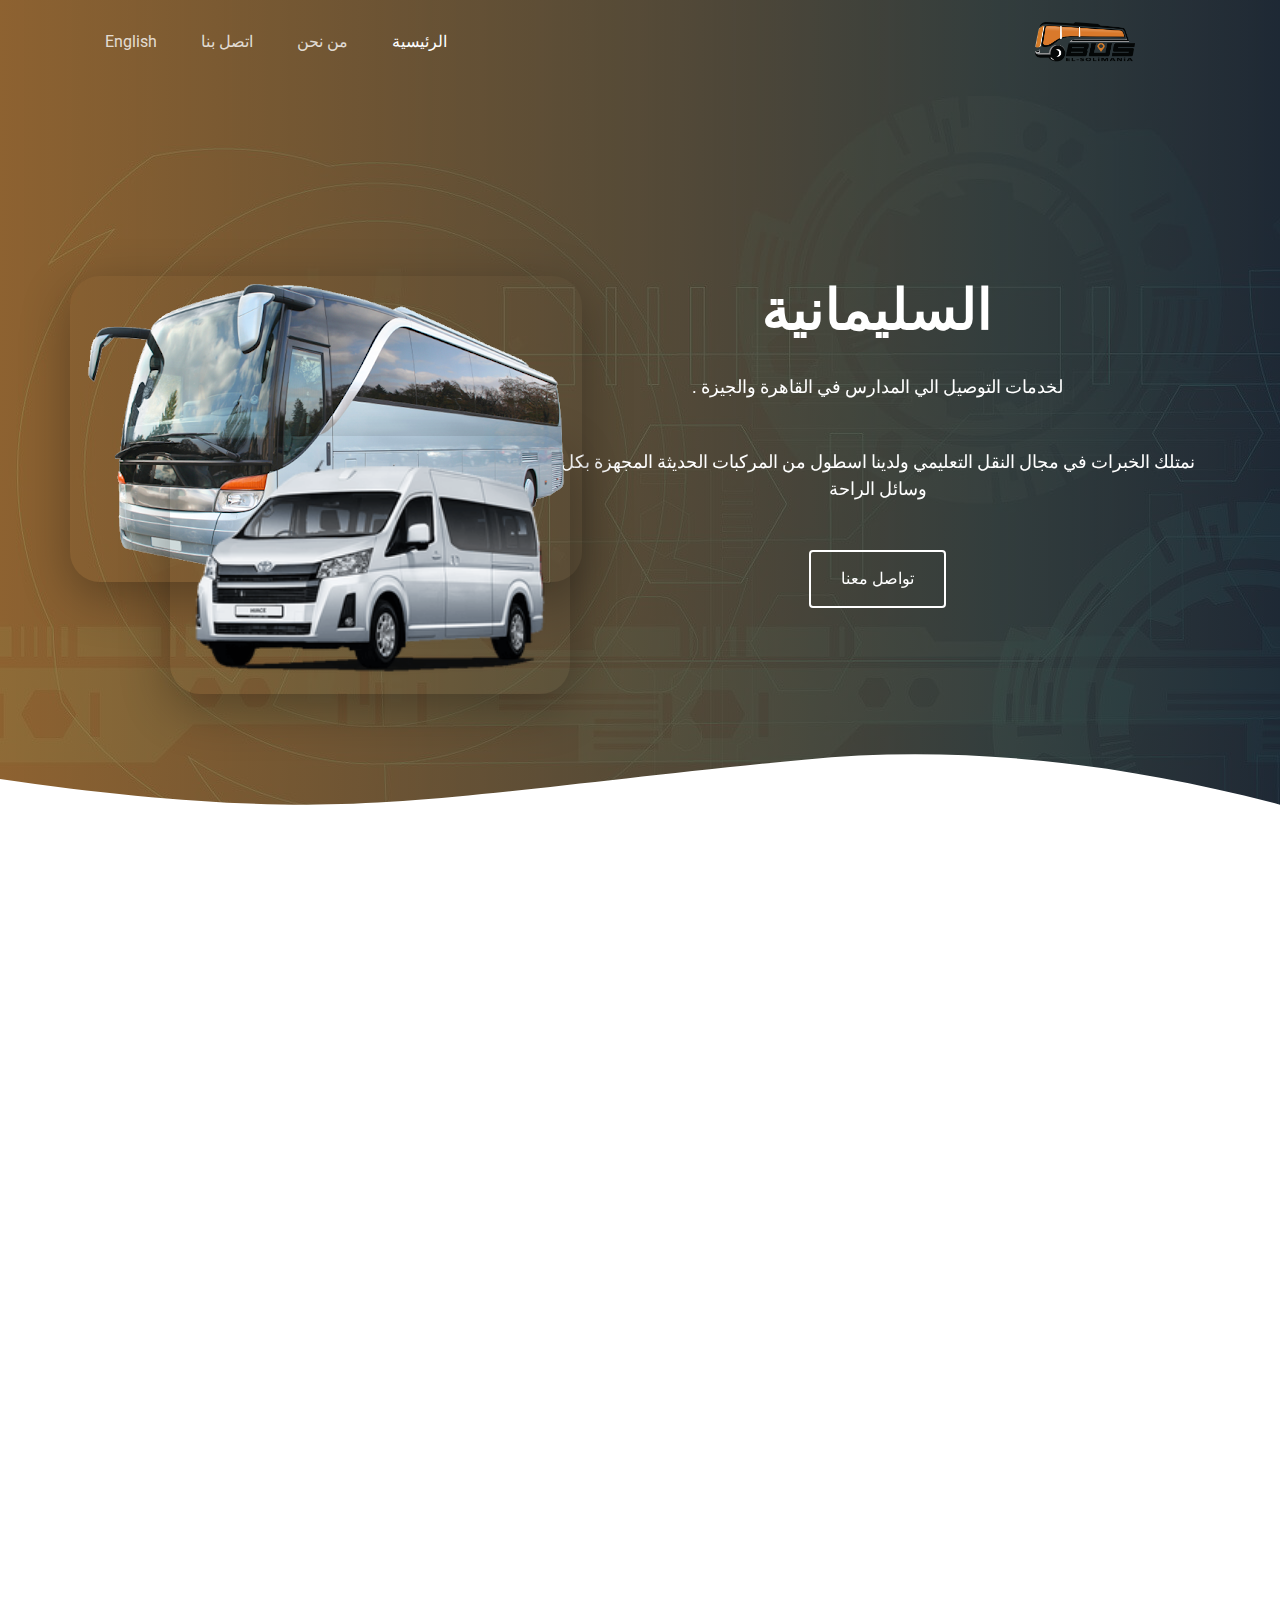
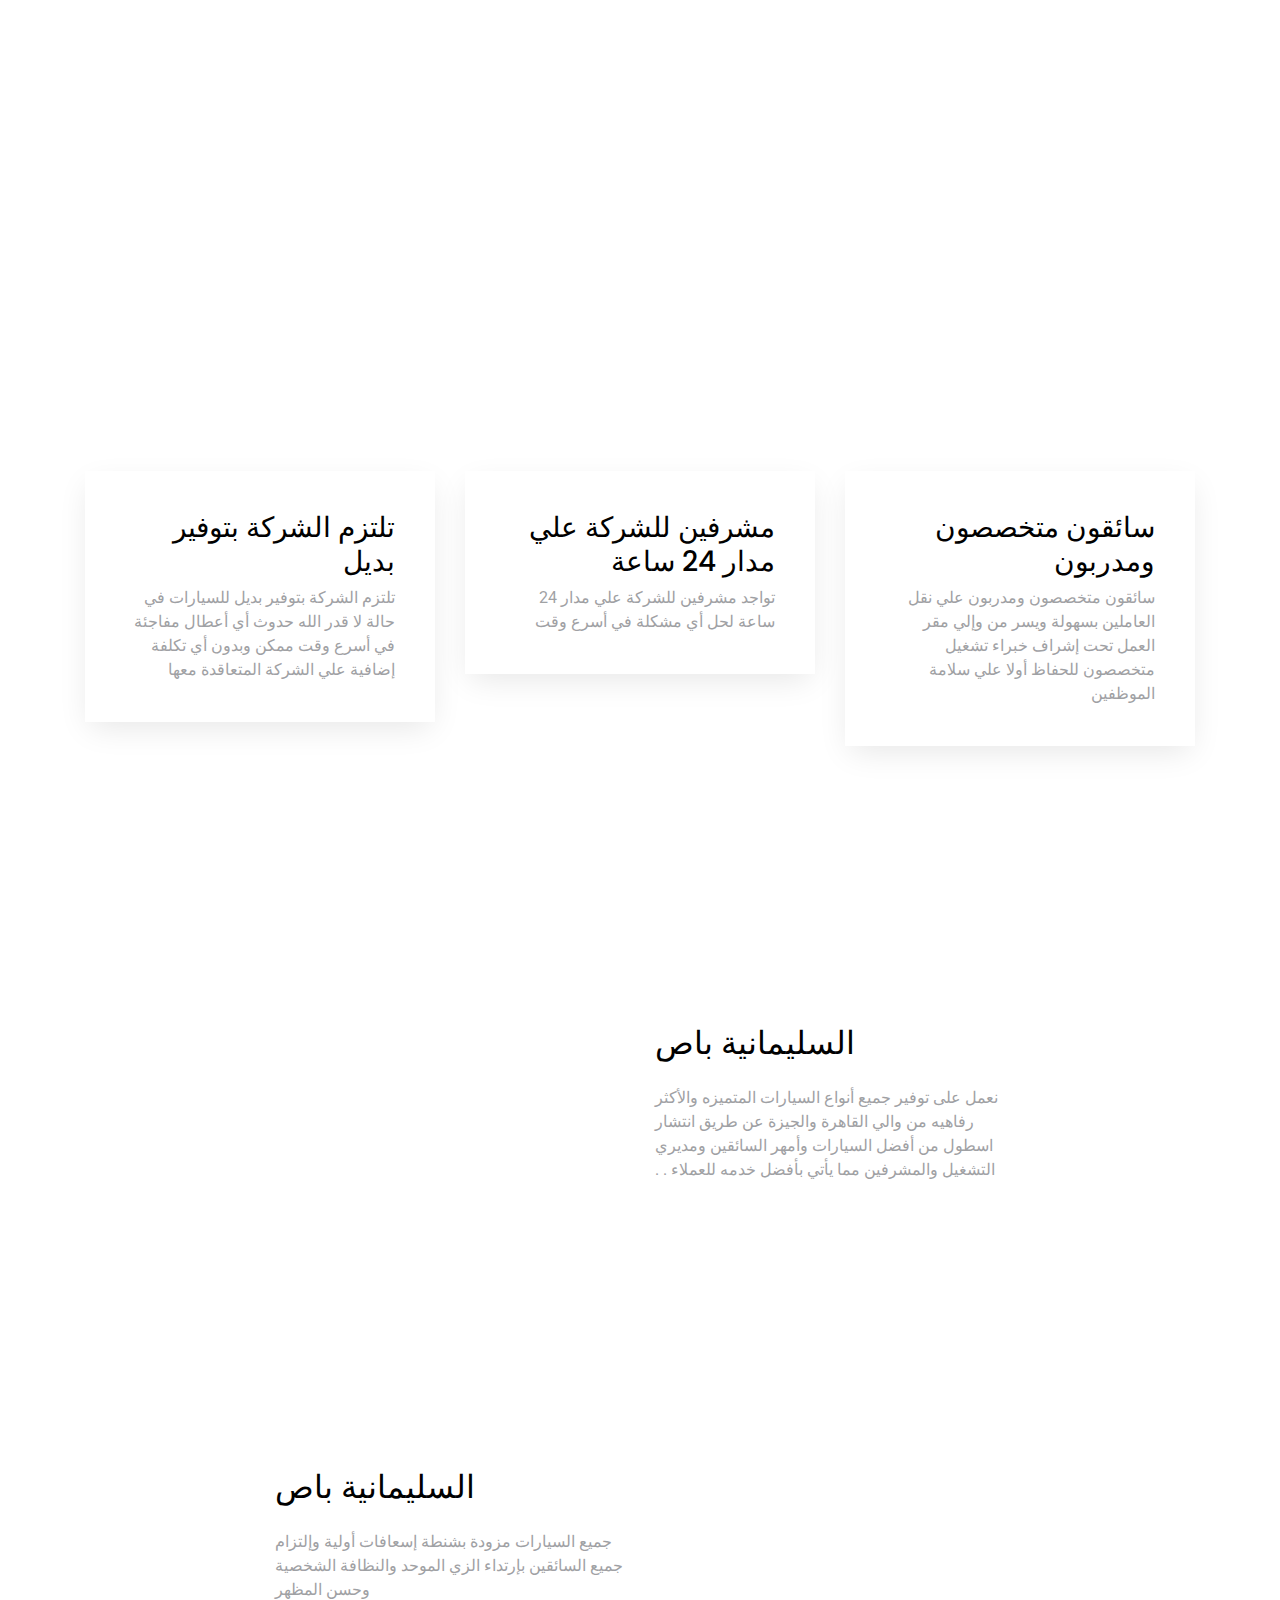
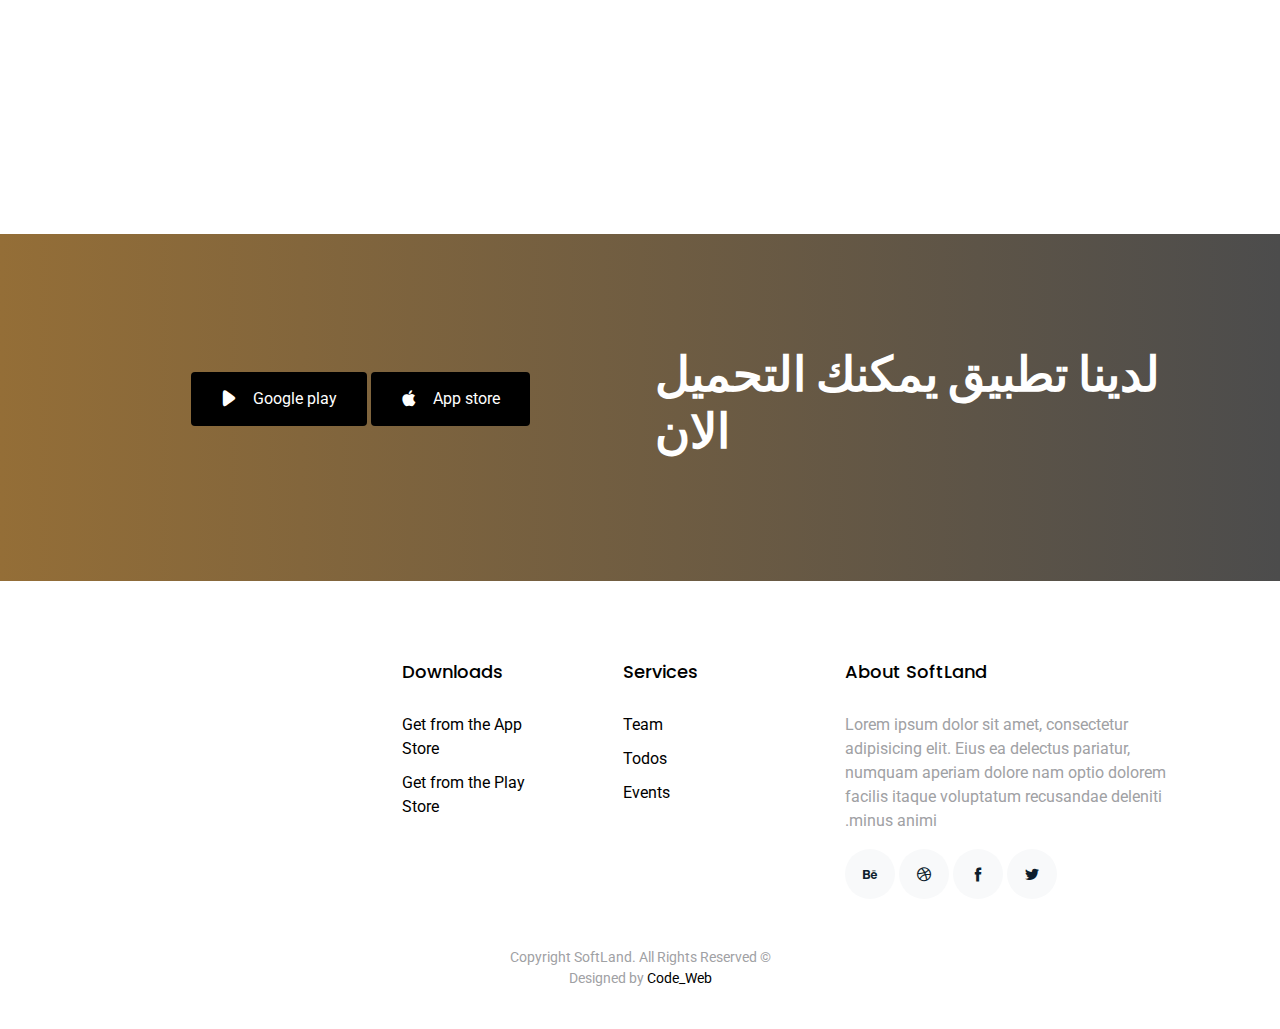
==== index.html @ 38f44899 "add new coded" ====
<!DOCTYPE html>
<html lang="en" dir="rtl">

<head>
  <meta charset="utf-8">
  <title>elsolimania</title>
  <meta content="width=device-width, initial-scale=1.0" name="viewport">
  <meta content="" name="keywords">
  <meta content="" name="description">

  <!-- Favicons -->
  <link href="img/favicon.png" rel="icon">
  <link href="img/apple-touch-icon.png" rel="apple-touch-icon">

  <!-- Google Fonts -->
  <link href="https://fonts.googleapis.com/css?family=Poppins:300,400,700|Roboto:300,400,700&display=swap"
    rel="stylesheet">

  <!-- Bootstrap CSS File -->
  <link href="vendor/bootstrap/css/bootstrap.min.css" rel="stylesheet">

  <!-- Vendor CSS Files -->
  <link href="vendor/icofont/icofont.min.css" rel="stylesheet">
  <link href="vendor/line-awesome/css/line-awesome.min.css" rel="stylesheet">
  <link href="vendor/aos/aos.css" rel="stylesheet">
  <link href="vendor/owlcarousel/assets/owl.carousel.min.css" rel="stylesheet">

  <!-- Template Main CSS File -->
  <link href="css/style.css" rel="stylesheet">

  <!-- =======================================================
    Template Name:  elslmina
  ======================================================= -->
</head>

<body>

  <div class="site-wrap">

    <div class="site-mobile-menu site-navbar-target">
      <div class="site-mobile-menu-header">
        <div class="site-mobile-menu-close mt-3">
          <span class="icofont-close js-menu-toggle"></span>
        </div>
      </div>
      <div class="site-mobile-menu-body"></div>
    </div>

    <header class="site-navbar js-sticky-header site-navbar-target" role="banner">

      <div class="container">
        <div class="row align-items-center">

          <div class="col-6 col-lg-2">
<img src="./img/logo.png" style="width: 100px;">          </div>

          <div class="col-12 col-md-10 d-none d-lg-block">
            <nav class="site-navigation position-relative text-lg-left" role="navigation">

              <ul class="site-menu main-menu js-clone-nav mr-auto d-none d-lg-block">
                <li class="active"><a href="index.html" class="nav-link">الرئيسية</a></li>
                <li><a href="../elsolimania/AR/features.html" class="nav-link">من نحن</a></li>

                <li><a href="../elsolimania/AR/contact.html" class="nav-link">اتصل بنا</a></li>
                <li><a href="EN/index.html" class="nav-link">English</a></li>

              </ul>
            </nav>
          </div>

          <div class="col-6 d-inline-block d-lg-none ml-md-0 py-3" style="position: relative; top: 3px;">

            <a href="#" class="burger site-menu-toggle js-menu-toggle" data-toggle="collapse"
              data-target="#main-navbar">
              <span></span>
            </a>
          </div>

        </div>
      </div>

    </header>


    <main id="main">
      <div class="hero-section">
        <div class="wave">

          <svg width="100%" height="355px" viewBox="0 0 1920 355" version="1.1" xmlns="http://www.w3.org/2000/svg"
            xmlns:xlink="http://www.w3.org/1999/xlink">
            <g id="Page-1" stroke="none" stroke-width="1" fill="none" fill-rule="evenodd">
              <g id="Apple-TV" transform="translate(0.000000, -402.000000)" fill="#FFFFFF">
                <path
                  d="M0,439.134243 C175.04074,464.89273 327.944386,477.771974 458.710937,477.771974 C654.860765,477.771974 870.645295,442.632362 1205.9828,410.192501 C1429.54114,388.565926 1667.54687,411.092417 1920,477.771974 L1920,757 L1017.15166,757 L0,757 L0,439.134243 Z"
                  id="Path"></path>
              </g>
            </g>
          </svg>

        </div>

        <div class="container">
          <div class="row align-items-center">
            <div class="col-12 hero-text-image">
              <div class="row">
                <div class="col-lg-7 text-center text-lg-Right">
                  <h1 data-aos="fade-right">السليمانية</h1>
                  <p class="mb-5" data-aos="fade-right" data-aos-delay="100"> لخدمات التوصيل  الي المدارس في القاهرة والجيزة .</p>
                  <p class="mb-5" data-aos="fade-right" data-aos-delay="100"> نمتلك الخبرات في مجال النقل التعليمي  ولدينا اسطول  من المركبات الحديثة المجهزة  بكل وسائل الراحة</p>

                  <p data-aos="fade-right" data-aos-delay="200" data-aos-offset="-500"><a href="https://api.whatsapp.com/send?phone=201022062385"
                      class="btn btn-outline-white">تواصل معنا </a></p>
                </div>
                <div class="col-lg-5 iphone-wrap">
                  <img src="img/phone_1.png" alt="Image" class="phone-1" data-aos="fade-right">
                  <img src="img/phone_2.png" alt="Image" class="phone-2" data-aos="fade-right" data-aos-delay="200">
                </div>
              </div>
            </div>
          </div>
        </div>

      </div>

      <div class="site-section">
        <div class="container">

          <div class="row justify-content-center text-center mb-5">
            <div class="col-md-5" data-aos="fade-up">
              <h4 class="section-heading">السليمانية لخدمات نقل المدارس</h4>
            </div>
          </div>

          <div class="row">
            <div class="col-md-4" data-aos="fade-up" data-aos-delay="">
              <div class="feature-1 text-center">
                <div class="wrap-icon icon-1">
                  <span class="icon la la-users"></span>
                </div>
                <h3 class="mb-3">الالتزام </h3>
                <p>نلتزم بجدول المواعيد المتفق عليها   </p>
              </div>
            </div>
            <div class="col-md-4" data-aos="fade-up" data-aos-delay="100">
              <div class="feature-1 text-center">
                <div class="wrap-icon icon-1">
                  <span class="icon la la-toggle-off"></span>
                </div>
                <h3 class="mb-3">الامان التام </h3>
                <p>بتوفير السائقين الماهرين والصيانة المستمرة تكون خدمتكم امنة تماما    </p>
              </div>
            </div>
            <div class="col-md-4" data-aos="fade-up" data-aos-delay="200">
              <div class="feature-1 text-center">
                <div class="wrap-icon icon-1">
                  <span class="icon la la-umbrella"></span>
                </div>
                <h3 class="mb-3">احدث الموديلات</h3>
                <p>نتشرف بتوفير احدث موديلات سيارات نقل الموظفين </p>
              </div>
            </div>
          </div>

        </div>
      </div> <!-- .site-section -->

      <div class="site-section">
        <div class="container">
          <div class="row justify-content-center text-center mb-5" data-aos="fade">
            <div class="col-md-6 mb-5">
              <img src="img/serves.jpg" alt="Image" class="img-fluid">
            </div>
          </div>

          <div class="row text-right">
            <div class="col-md-4 ">
              <div class="step">
                <h3> سائقون متخصصون ومدربون </h3>
                <p>سائقون متخصصون ومدربون علي نقل العاملين بسهولة ويسر من وإلي مقر العمل تحت إشراف خبراء تشغيل متخصصون للحفاظ أولا علي سلامة الموظفين                </p>
              </div>
            </div>
            <div class="col-md-4 ">
              <div class="step">
                <h3>مشرفين للشركة علي مدار 24 ساعة</h3>
                <p>تواجد مشرفين للشركة علي مدار 24 ساعة لحل أي مشكلة في أسرع وقت  </p>
              </div>
            </div>
            <div class="col-md-4 " >
              <div class="step">
                <h3>تلتزم الشركة بتوفير بديل </h3>
                <p>تلتزم الشركة بتوفير بديل للسيارات في حالة لا قدر الله حدوث أي أعطال مفاجئة في أسرع وقت ممكن وبدون أي تكلفة إضافية علي الشركة المتعاقدة معها

                </p>
              </div>
            </div>
          </div>
        </div>
      </div> <!-- .site-section -->

      <div class="site-section pb-0">
        <div class="container">
          <div class="row align-items-center">
            <div class="col-md-4 mr-auto" style="margin-left:'auto' ">
              <h2 class="mb-4"> السليمانية باص </h2>
              <p class="mb-4">نعمل على توفير جميع أنواع السيارات المتميزه
                 والأكثر رفاهيه من والي  القاهرة والجيزة  عن طريق 
                انتشار اسطول من أفضل السيارات وأمهر السائقين ومديري
                 التشغيل والمشرفين مما يأتي بأفضل خدمه للعملاء .

                .</p>
                <p data-aos="fade-right" data-aos-delay="200" data-aos-offset="-500"><a href="https://api.whatsapp.com/send?phone=201022062385"
                  class="btn btn-outline-black" style="background: rgb(197, 130, 28);">تواصل معنا </a></p>            </div>
            <div class="col-md-6" data-aos="fade-">
              <img src="img/person_3.jpg" alt="Image" class="img-fluid">
            </div>
          </div>
        </div>
      </div> <!-- .site-section -->

      <div class="site-section">
        <div class="container">
          <div class="row align-items-center">
            <div class="col-md-4 ml-auto order-2">
              <h2 class="mb-4">السليمانية باص</h2>
              <p class="mb-4"> جميع السيارات مزودة بشنطة إسعافات أولية
                وإلتزام جميع السائقين بإرتداء الزي الموحد والنظافة الشخصية وحسن المظهر
              </p>
                <p data-aos="fade-right" data-aos-delay="200" data-aos-offset="-500"><a href="https://api.whatsapp.com/send?phone=201022062385"
                  class="btn btn-outline-black" style="background: rgb(223, 141, 18);">تواصل معنا </a></p>             </div>
            <div class="col-md-6" data-aos="fade-">
              <img src="img/person_2.jpg" alt="Image" class="img-fluid">
            </div>
          </div>
        </div>
      </div> <!-- .site-section -->
      <div class="site-section cta-section">
        <div class="container">
          <div class="row align-items-center">
            <div class="col-md-6 ml-auto text-center text-md-left mb-5 mb-md-0">
              <h2>لدينا تطبيق يمكنك التحميل  الان</h2>
            </div>
            <div class="col-md-5 text-center text-md-right">
              <p><a href="#" class="btn"><span class="icofont-brand-apple mr-3"></span>App store</a> <a href="#"
                  class="btn"><span class="icofont-ui-play mr-3"></span>Google play</a></p>
            </div>
          </div>
        </div>
      </div>

    </main>
    <footer class="footer" role="contentinfo">
      <div class="container">
        <div class="row">
          <div class="col-md-4 mb-4 mb-md-0">
            <h3>About SoftLand</h3>
            <p>Lorem ipsum dolor sit amet, consectetur adipisicing elit. Eius ea delectus pariatur, numquam aperiam
              dolore nam optio dolorem facilis itaque voluptatum recusandae deleniti minus animi.</p>
            <p class="social">
              <a href="#"><span class="icofont-twitter"></span></a>
              <a href="#"><span class="icofont-facebook"></span></a>
              <a href="#"><span class="icofont-dribbble"></span></a>
              <a href="#"><span class="icofont-behance"></span></a>
            </p>
          </div>
          <div class="col-md-7 ml-auto">
            <div class="row site-section pt-0">
            
              <div class="col-md-4 mb-4 mb-md-0">
                <h3>Services</h3>
                <ul class="list-unstyled">
                  <li><a href="#">Team</a></li>
                  <li><a href="#">Todos</a></li>
                  <li><a href="#">Events</a></li>
                </ul>
              </div>
              <div class="col-md-4 mb-4 mb-md-0">
                <h3>Downloads</h3>
                <ul class="list-unstyled">
                  <li><a href="#">Get from the App Store</a></li>
                  <li><a href="#">Get from the Play Store</a></li>
                </ul>
              </div>
            </div>
          </div>
        </div>

        <div class="row justify-content-center text-center">
          <div class="col-md-7">
            <p class="copyright">&copy; Copyright SoftLand. All Rights Reserved</p>
            <div class="credits">
            
              Designed by <a href="https://cutt.us/9WnAB">Code_Web</a>
            </div>
          </div>
        </div>

      </div>
    </footer>
  </div> <!-- .site-wrap -->

  <a href="#" class="back-to-top"><i class="icofont-simple-up"></i></a>

  <!-- Vendor JS Files -->
  <script src="vendor/jquery/jquery.min.js"></script>
  <script src="vendor/jquery/jquery-migrate.min.js"></script>
  <script src="vendor/bootstrap/js/bootstrap.min.js"></script>
  <script src="vendor/easing/easing.min.js"></script>
  <script src="vendor/php-email-form/validate.js"></script>
  <script src="vendor/sticky/sticky.js"></script>
  <script src="vendor/aos/aos.js"></script>
  <script src="vendor/owlcarousel/owl.carousel.min.js"></script>

  <!-- Template Main JS File -->
  <script src="js/main.js"></script>

</body>

</html>
---- vendor/line-awesome/css/line-awesome.min.css ----
.la,.lab,.lad,.lal,.lar,.las{-moz-osx-font-smoothing:grayscale;-webkit-font-smoothing:antialiased;display:inline-block;font-style:normal;font-variant:normal;text-rendering:auto;line-height:1}.la-lg{font-size:1.33333em;line-height:.75em;vertical-align:-.0667em}.la-xs{font-size:.75em}.la-sm{font-size:.875em}.la-1x{font-size:1em}.la-2x{font-size:2em}.la-3x{font-size:3em}.la-4x{font-size:4em}.la-5x{font-size:5em}.la-6x{font-size:6em}.la-7x{font-size:7em}.la-8x{font-size:8em}.la-9x{font-size:9em}.la-10x{font-size:10em}.la-fw{text-align:center;width:1.25em}.la-ul{list-style-type:none;margin-left:2.5em;padding-left:0}.la-ul>li{position:relative}.la-li{left:-2em;position:absolute;text-align:center;width:2em;line-height:inherit}.la-border{border:solid .08em #eee;border-radius:.1em;padding:.2em .25em .15em}.la-pull-left{float:left}.la-pull-right{float:right}.la.la-pull-left,.lab.la-pull-left,.lal.la-pull-left,.lar.la-pull-left,.las.la-pull-left{margin-right:.3em}.la.la-pull-right,.lab.la-pull-right,.lal.la-pull-right,.lar.la-pull-right,.las.la-pull-right{margin-left:.3em}.la-spin{-webkit-animation:la-spin 2s infinite linear;animation:la-spin 2s infinite linear}.la-pulse{-webkit-animation:la-spin 1s infinite steps(8);animation:la-spin 1s infinite steps(8)}@-webkit-keyframes la-spin{0%{-webkit-transform:rotate(0);transform:rotate(0)}100%{-webkit-transform:rotate(360deg);transform:rotate(360deg)}}@keyframes la-spin{0%{-webkit-transform:rotate(0);transform:rotate(0)}100%{-webkit-transform:rotate(360deg);transform:rotate(360deg)}}.la-rotate-90{-webkit-transform:rotate(90deg);transform:rotate(90deg)}.la-rotate-180{-webkit-transform:rotate(180deg);transform:rotate(180deg)}.la-rotate-270{-webkit-transform:rotate(270deg);transform:rotate(270deg)}.la-flip-horizontal{-webkit-transform:scale(-1,1);transform:scale(-1,1)}.la-flip-vertical{-webkit-transform:scale(1,-1);transform:scale(1,-1)}.la-flip-both,.la-flip-horizontal.la-flip-vertical{-webkit-transform:scale(-1,-1);transform:scale(-1,-1)}:root .la-flip-both,:root .la-flip-horizontal,:root .la-flip-vertical,:root .la-rotate-180,:root .la-rotate-270,:root .la-rotate-90{-webkit-filter:none;filter:none}.la-stack{display:inline-block;height:2em;line-height:2em;position:relative;vertical-align:middle;width:2.5em}.la-stack-1x,.la-stack-2x{left:0;position:absolute;text-align:center;width:100%}.la-stack-1x{line-height:inherit}.la-stack-2x{font-size:2em}.la-inverse{color:#fff}.la-500px:before{content:"\f26e"}.la-accessible-icon:before{content:"\f368"}.la-accusoft:before{content:"\f369"}.la-acquisitions-incorporated:before{content:"\f6af"}.la-ad:before{content:"\f641"}.la-address-book:before{content:"\f2b9"}.la-address-card:before{content:"\f2bb"}.la-adjust:before{content:"\f042"}.la-adn:before{content:"\f170"}.la-adobe:before{content:"\f778"}.la-adversal:before{content:"\f36a"}.la-affiliatetheme:before{content:"\f36b"}.la-air-freshener:before{content:"\f5d0"}.la-airbnb:before{content:"\f834"}.la-algolia:before{content:"\f36c"}.la-align-center:before{content:"\f037"}.la-align-justify:before{content:"\f039"}.la-align-left:before{content:"\f036"}.la-align-right:before{content:"\f038"}.la-alipay:before{content:"\f642"}.la-allergies:before{content:"\f461"}.la-amazon:before{content:"\f270"}.la-amazon-pay:before{content:"\f42c"}.la-ambulance:before{content:"\f0f9"}.la-american-sign-language-interpreting:before{content:"\f2a3"}.la-amilia:before{content:"\f36d"}.la-anchor:before{content:"\f13d"}.la-android:before{content:"\f17b"}.la-angellist:before{content:"\f209"}.la-angle-double-down:before{content:"\f103"}.la-angle-double-left:before{content:"\f100"}.la-angle-double-right:before{content:"\f101"}.la-angle-double-up:before{content:"\f102"}.la-angle-down:before{content:"\f107"}.la-angle-left:before{content:"\f104"}.la-angle-right:before{content:"\f105"}.la-angle-up:before{content:"\f106"}.la-angry:before{content:"\f556"}.la-angrycreative:before{content:"\f36e"}.la-angular:before{content:"\f420"}.la-ankh:before{content:"\f644"}.la-app-store:before{content:"\f36f"}.la-app-store-ios:before{content:"\f370"}.la-apper:before{content:"\f371"}.la-apple:before{content:"\f179"}.la-apple-alt:before{content:"\f5d1"}.la-apple-pay:before{content:"\f415"}.la-archive:before{content:"\f187"}.la-archway:before{content:"\f557"}.la-arrow-alt-circle-down:before{content:"\f358"}.la-arrow-alt-circle-left:before{content:"\f359"}.la-arrow-alt-circle-right:before{content:"\f35a"}.la-arrow-alt-circle-up:before{content:"\f35b"}.la-arrow-circle-down:before{content:"\f0ab"}.la-arrow-circle-left:before{content:"\f0a8"}.la-arrow-circle-right:before{content:"\f0a9"}.la-arrow-circle-up:before{content:"\f0aa"}.la-arrow-down:before{content:"\f063"}.la-arrow-left:before{content:"\f060"}.la-arrow-right:before{content:"\f061"}.la-arrow-up:before{content:"\f062"}.la-arrows-alt:before{content:"\f0b2"}.la-arrows-alt-h:before{content:"\f337"}.la-arrows-alt-v:before{content:"\f338"}.la-artstation:before{content:"\f77a"}.la-assistive-listening-systems:before{content:"\f2a2"}.la-asterisk:before{content:"\f069"}.la-asymmetrik:before{content:"\f372"}.la-at:before{content:"\f1fa"}.la-atlas:before{content:"\f558"}.la-atlassian:before{content:"\f77b"}.la-atom:before{content:"\f5d2"}.la-audible:before{content:"\f373"}.la-audio-description:before{content:"\f29e"}.la-autoprefixer:before{content:"\f41c"}.la-avianex:before{content:"\f374"}.la-aviato:before{content:"\f421"}.la-award:before{content:"\f559"}.la-aws:before{content:"\f375"}.la-baby:before{content:"\f77c"}.la-baby-carriage:before{content:"\f77d"}.la-backspace:before{content:"\f55a"}.la-backward:before{content:"\f04a"}.la-bacon:before{content:"\f7e5"}.la-balance-scale:before{content:"\f24e"}.la-balance-scale-left:before{content:"\f515"}.la-balance-scale-right:before{content:"\f516"}.la-ban:before{content:"\f05e"}.la-band-aid:before{content:"\f462"}.la-bandcamp:before{content:"\f2d5"}.la-barcode:before{content:"\f02a"}.la-bars:before{content:"\f0c9"}.la-baseball-ball:before{content:"\f433"}.la-basketball-ball:before{content:"\f434"}.la-bath:before{content:"\f2cd"}.la-battery-empty:before{content:"\f244"}.la-battery-full:before{content:"\f240"}.la-battery-half:before{content:"\f242"}.la-battery-quarter:before{content:"\f243"}.la-battery-three-quarters:before{content:"\f241"}.la-battle-net:before{content:"\f835"}.la-bed:before{content:"\f236"}.la-beer:before{content:"\f0fc"}.la-behance:before{content:"\f1b4"}.la-behance-square:before{content:"\f1b5"}.la-bell:before{content:"\f0f3"}.la-bell-slash:before{content:"\f1f6"}.la-bezier-curve:before{content:"\f55b"}.la-bible:before{content:"\f647"}.la-bicycle:before{content:"\f206"}.la-biking:before{content:"\f84a"}.la-bimobject:before{content:"\f378"}.la-binoculars:before{content:"\f1e5"}.la-biohazard:before{content:"\f780"}.la-birthday-cake:before{content:"\f1fd"}.la-bitbucket:before{content:"\f171"}.la-bitcoin:before{content:"\f379"}.la-bity:before{content:"\f37a"}.la-black-tie:before{content:"\f27e"}.la-blackberry:before{content:"\f37b"}.la-blender:before{content:"\f517"}.la-blender-phone:before{content:"\f6b6"}.la-blind:before{content:"\f29d"}.la-blog:before{content:"\f781"}.la-blogger:before{content:"\f37c"}.la-blogger-b:before{content:"\f37d"}.la-bluetooth:before{content:"\f293"}.la-bluetooth-b:before{content:"\f294"}.la-bold:before{content:"\f032"}.la-bolt:before{content:"\f0e7"}.la-bomb:before{content:"\f1e2"}.la-bone:before{content:"\f5d7"}.la-bong:before{content:"\f55c"}.la-book:before{content:"\f02d"}.la-book-dead:before{content:"\f6b7"}.la-book-medical:before{content:"\f7e6"}.la-book-open:before{content:"\f518"}.la-book-reader:before{content:"\f5da"}.la-bookmark:before{content:"\f02e"}.la-bootstrap:before{content:"\f836"}.la-border-all:before{content:"\f84c"}.la-border-none:before{content:"\f850"}.la-border-style:before{content:"\f853"}.la-bowling-ball:before{content:"\f436"}.la-box:before{content:"\f466"}.la-box-open:before{content:"\f49e"}.la-boxes:before{content:"\f468"}.la-braille:before{content:"\f2a1"}.la-brain:before{content:"\f5dc"}.la-bread-slice:before{content:"\f7ec"}.la-briefcase:before{content:"\f0b1"}.la-briefcase-medical:before{content:"\f469"}.la-broadcast-tower:before{content:"\f519"}.la-broom:before{content:"\f51a"}.la-brush:before{content:"\f55d"}.la-btc:before{content:"\f15a"}.la-buffer:before{content:"\f837"}.la-bug:before{content:"\f188"}.la-building:before{content:"\f1ad"}.la-bullhorn:before{content:"\f0a1"}.la-bullseye:before{content:"\f140"}.la-burn:before{content:"\f46a"}.la-buromobelexperte:before{content:"\f37f"}.la-bus:before{content:"\f207"}.la-bus-alt:before{content:"\f55e"}.la-business-time:before{content:"\f64a"}.la-buy-n-large:before{content:"\f8a6"}.la-buysellads:before{content:"\f20d"}.la-calculator:before{content:"\f1ec"}.la-calendar:before{content:"\f133"}.la-calendar-alt:before{content:"\f073"}.la-calendar-check:before{content:"\f274"}.la-calendar-day:before{content:"\f783"}.la-calendar-minus:before{content:"\f272"}.la-calendar-plus:before{content:"\f271"}.la-calendar-times:before{content:"\f273"}.la-calendar-week:before{content:"\f784"}.la-camera:before{content:"\f030"}.la-camera-retro:before{content:"\f083"}.la-campground:before{content:"\f6bb"}.la-canadian-maple-leaf:before{content:"\f785"}.la-candy-cane:before{content:"\f786"}.la-cannabis:before{content:"\f55f"}.la-capsules:before{content:"\f46b"}.la-car:before{content:"\f1b9"}.la-car-alt:before{content:"\f5de"}.la-car-battery:before{content:"\f5df"}.la-car-crash:before{content:"\f5e1"}.la-car-side:before{content:"\f5e4"}.la-caret-down:before{content:"\f0d7"}.la-caret-left:before{content:"\f0d9"}.la-caret-right:before{content:"\f0da"}.la-caret-square-down:before{content:"\f150"}.la-caret-square-left:before{content:"\f191"}.la-caret-square-right:before{content:"\f152"}.la-caret-square-up:before{content:"\f151"}.la-caret-up:before{content:"\f0d8"}.la-carrot:before{content:"\f787"}.la-cart-arrow-down:before{content:"\f218"}.la-cart-plus:before{content:"\f217"}.la-cash-register:before{content:"\f788"}.la-cat:before{content:"\f6be"}.la-cc-amazon-pay:before{content:"\f42d"}.la-cc-amex:before{content:"\f1f3"}.la-cc-apple-pay:before{content:"\f416"}.la-cc-diners-club:before{content:"\f24c"}.la-cc-discover:before{content:"\f1f2"}.la-cc-jcb:before{content:"\f24b"}.la-cc-mastercard:before{content:"\f1f1"}.la-cc-paypal:before{content:"\f1f4"}.la-cc-stripe:before{content:"\f1f5"}.la-cc-visa:before{content:"\f1f0"}.la-centercode:before{content:"\f380"}.la-centos:before{content:"\f789"}.la-certificate:before{content:"\f0a3"}.la-chair:before{content:"\f6c0"}.la-chalkboard:before{content:"\f51b"}.la-chalkboard-teacher:before{content:"\f51c"}.la-charging-station:before{content:"\f5e7"}.la-chart-area:before{content:"\f1fe"}.la-chart-bar:before{content:"\f080"}.la-chart-line:before{content:"\f201"}.la-chart-pie:before{content:"\f200"}.la-check:before{content:"\f00c"}.la-check-circle:before{content:"\f058"}.la-check-double:before{content:"\f560"}.la-check-square:before{content:"\f14a"}.la-cheese:before{content:"\f7ef"}.la-chess:before{content:"\f439"}.la-chess-bishop:before{content:"\f43a"}.la-chess-board:before{content:"\f43c"}.la-chess-king:before{content:"\f43f"}.la-chess-knight:before{content:"\f441"}.la-chess-pawn:before{content:"\f443"}.la-chess-queen:before{content:"\f445"}.la-chess-rook:before{content:"\f447"}.la-chevron-circle-down:before{content:"\f13a"}.la-chevron-circle-left:before{content:"\f137"}.la-chevron-circle-right:before{content:"\f138"}.la-chevron-circle-up:before{content:"\f139"}.la-chevron-down:before{content:"\f078"}.la-chevron-left:before{content:"\f053"}.la-chevron-right:before{content:"\f054"}.la-chevron-up:before{content:"\f077"}.la-child:before{content:"\f1ae"}.la-chrome:before{content:"\f268"}.la-chromecast:before{content:"\f838"}.la-church:before{content:"\f51d"}.la-circle:before{content:"\f111"}.la-circle-notch:before{content:"\f1ce"}.la-city:before{content:"\f64f"}.la-clinic-medical:before{content:"\f7f2"}.la-clipboard:before{content:"\f328"}.la-clipboard-check:before{content:"\f46c"}.la-clipboard-list:before{content:"\f46d"}.la-clock:before{content:"\f017"}.la-clone:before{content:"\f24d"}.la-closed-captioning:before{content:"\f20a"}.la-cloud:before{content:"\f0c2"}.la-cloud-download-alt:before{content:"\f381"}.la-cloud-meatball:before{content:"\f73b"}.la-cloud-moon:before{content:"\f6c3"}.la-cloud-moon-rain:before{content:"\f73c"}.la-cloud-rain:before{content:"\f73d"}.la-cloud-showers-heavy:before{content:"\f740"}.la-cloud-sun:before{content:"\f6c4"}.la-cloud-sun-rain:before{content:"\f743"}.la-cloud-upload-alt:before{content:"\f382"}.la-cloudscale:before{content:"\f383"}.la-cloudsmith:before{content:"\f384"}.la-cloudversify:before{content:"\f385"}.la-cocktail:before{content:"\f561"}.la-code:before{content:"\f121"}.la-code-branch:before{content:"\f126"}.la-codepen:before{content:"\f1cb"}.la-codiepie:before{content:"\f284"}.la-coffee:before{content:"\f0f4"}.la-cog:before{content:"\f013"}.la-cogs:before{content:"\f085"}.la-coins:before{content:"\f51e"}.la-columns:before{content:"\f0db"}.la-comment:before{content:"\f075"}.la-comment-alt:before{content:"\f27a"}.la-comment-dollar:before{content:"\f651"}.la-comment-dots:before{content:"\f4ad"}.la-comment-medical:before{content:"\f7f5"}.la-comment-slash:before{content:"\f4b3"}.la-comments:before{content:"\f086"}.la-comments-dollar:before{content:"\f653"}.la-compact-disc:before{content:"\f51f"}.la-compass:before{content:"\f14e"}.la-compress:before{content:"\f066"}.la-compress-arrows-alt:before{content:"\f78c"}.la-concierge-bell:before{content:"\f562"}.la-confluence:before{content:"\f78d"}.la-connectdevelop:before{content:"\f20e"}.la-contao:before{content:"\f26d"}.la-cookie:before{content:"\f563"}.la-cookie-bite:before{content:"\f564"}.la-copy:before{content:"\f0c5"}.la-copyright:before{content:"\f1f9"}.la-cotton-bureau:before{content:"\f89e"}.la-couch:before{content:"\f4b8"}.la-cpanel:before{content:"\f388"}.la-creative-commons:before{content:"\f25e"}.la-creative-commons-by:before{content:"\f4e7"}.la-creative-commons-nc:before{content:"\f4e8"}.la-creative-commons-nc-eu:before{content:"\f4e9"}.la-creative-commons-nc-jp:before{content:"\f4ea"}.la-creative-commons-nd:before{content:"\f4eb"}.la-creative-commons-pd:before{content:"\f4ec"}.la-creative-commons-pd-alt:before{content:"\f4ed"}.la-creative-commons-remix:before{content:"\f4ee"}.la-creative-commons-sa:before{content:"\f4ef"}.la-creative-commons-sampling:before{content:"\f4f0"}.la-creative-commons-sampling-plus:before{content:"\f4f1"}.la-creative-commons-share:before{content:"\f4f2"}.la-creative-commons-zero:before{content:"\f4f3"}.la-credit-card:before{content:"\f09d"}.la-critical-role:before{content:"\f6c9"}.la-crop:before{content:"\f125"}.la-crop-alt:before{content:"\f565"}.la-cross:before{content:"\f654"}.la-crosshairs:before{content:"\f05b"}.la-crow:before{content:"\f520"}.la-crown:before{content:"\f521"}.la-crutch:before{content:"\f7f7"}.la-css3:before{content:"\f13c"}.la-css3-alt:before{content:"\f38b"}.la-cube:before{content:"\f1b2"}.la-cubes:before{content:"\f1b3"}.la-cut:before{content:"\f0c4"}.la-cuttlefish:before{content:"\f38c"}.la-d-and-d:before{content:"\f38d"}.la-d-and-d-beyond:before{content:"\f6ca"}.la-dashcube:before{content:"\f210"}.la-database:before{content:"\f1c0"}.la-deaf:before{content:"\f2a4"}.la-delicious:before{content:"\f1a5"}.la-democrat:before{content:"\f747"}.la-deploydog:before{content:"\f38e"}.la-deskpro:before{content:"\f38f"}.la-desktop:before{content:"\f108"}.la-dev:before{content:"\f6cc"}.la-deviantart:before{content:"\f1bd"}.la-dharmachakra:before{content:"\f655"}.la-dhl:before{content:"\f790"}.la-diagnoses:before{content:"\f470"}.la-diaspora:before{content:"\f791"}.la-dice:before{content:"\f522"}.la-dice-d20:before{content:"\f6cf"}.la-dice-d6:before{content:"\f6d1"}.la-dice-five:before{content:"\f523"}.la-dice-four:before{content:"\f524"}.la-dice-one:before{content:"\f525"}.la-dice-six:before{content:"\f526"}.la-dice-three:before{content:"\f527"}.la-dice-two:before{content:"\f528"}.la-digg:before{content:"\f1a6"}.la-digital-ocean:before{content:"\f391"}.la-digital-tachograph:before{content:"\f566"}.la-directions:before{content:"\f5eb"}.la-discord:before{content:"\f392"}.la-discourse:before{content:"\f393"}.la-divide:before{content:"\f529"}.la-dizzy:before{content:"\f567"}.la-dna:before{content:"\f471"}.la-dochub:before{content:"\f394"}.la-docker:before{content:"\f395"}.la-dog:before{content:"\f6d3"}.la-dollar-sign:before{content:"\f155"}.la-dolly:before{content:"\f472"}.la-dolly-flatbed:before{content:"\f474"}.la-donate:before{content:"\f4b9"}.la-door-closed:before{content:"\f52a"}.la-door-open:before{content:"\f52b"}.la-dot-circle:before{content:"\f192"}.la-dove:before{content:"\f4ba"}.la-download:before{content:"\f019"}.la-draft2digital:before{content:"\f396"}.la-drafting-compass:before{content:"\f568"}.la-dragon:before{content:"\f6d5"}.la-draw-polygon:before{content:"\f5ee"}.la-dribbble:before{content:"\f17d"}.la-dribbble-square:before{content:"\f397"}.la-dropbox:before{content:"\f16b"}.la-drum:before{content:"\f569"}.la-drum-steelpan:before{content:"\f56a"}.la-drumstick-bite:before{content:"\f6d7"}.la-drupal:before{content:"\f1a9"}.la-dumbbell:before{content:"\f44b"}.la-dumpster:before{content:"\f793"}.la-dumpster-fire:before{content:"\f794"}.la-dungeon:before{content:"\f6d9"}.la-dyalog:before{content:"\f399"}.la-earlybirds:before{content:"\f39a"}.la-ebay:before{content:"\f4f4"}.la-edge:before{content:"\f282"}.la-edit:before{content:"\f044"}.la-egg:before{content:"\f7fb"}.la-eject:before{content:"\f052"}.la-elementor:before{content:"\f430"}.la-ellipsis-h:before{content:"\f141"}.la-ellipsis-v:before{content:"\f142"}.la-ello:before{content:"\f5f1"}.la-ember:before{content:"\f423"}.la-empire:before{content:"\f1d1"}.la-envelope:before{content:"\f0e0"}.la-envelope-open:before{content:"\f2b6"}.la-envelope-open-text:before{content:"\f658"}.la-envelope-square:before{content:"\f199"}.la-envira:before{content:"\f299"}.la-equals:before{content:"\f52c"}.la-eraser:before{content:"\f12d"}.la-erlang:before{content:"\f39d"}.la-ethereum:before{content:"\f42e"}.la-ethernet:before{content:"\f796"}.la-etsy:before{content:"\f2d7"}.la-euro-sign:before{content:"\f153"}.la-evernote:before{content:"\f839"}.la-exchange-alt:before{content:"\f362"}.la-exclamation:before{content:"\f12a"}.la-exclamation-circle:before{content:"\f06a"}.la-exclamation-triangle:before{content:"\f071"}.la-expand:before{content:"\f065"}.la-expand-arrows-alt:before{content:"\f31e"}.la-expeditedssl:before{content:"\f23e"}.la-external-link-alt:before{content:"\f35d"}.la-external-link-square-alt:before{content:"\f360"}.la-eye:before{content:"\f06e"}.la-eye-dropper:before{content:"\f1fb"}.la-eye-slash:before{content:"\f070"}.la-facebook:before{content:"\f09a"}.la-facebook-f:before{content:"\f39e"}.la-facebook-messenger:before{content:"\f39f"}.la-facebook-square:before{content:"\f082"}.la-fan:before{content:"\f863"}.la-fantasy-flight-games:before{content:"\f6dc"}.la-fast-backward:before{content:"\f049"}.la-fast-forward:before{content:"\f050"}.la-fax:before{content:"\f1ac"}.la-feather:before{content:"\f52d"}.la-feather-alt:before{content:"\f56b"}.la-fedex:before{content:"\f797"}.la-fedora:before{content:"\f798"}.la-female:before{content:"\f182"}.la-fighter-jet:before{content:"\f0fb"}.la-figma:before{content:"\f799"}.la-file:before{content:"\f15b"}.la-file-alt:before{content:"\f15c"}.la-file-archive:before{content:"\f1c6"}.la-file-audio:before{content:"\f1c7"}.la-file-code:before{content:"\f1c9"}.la-file-contract:before{content:"\f56c"}.la-file-csv:before{content:"\f6dd"}.la-file-download:before{content:"\f56d"}.la-file-excel:before{content:"\f1c3"}.la-file-export:before{content:"\f56e"}.la-file-image:before{content:"\f1c5"}.la-file-import:before{content:"\f56f"}.la-file-invoice:before{content:"\f570"}.la-file-invoice-dollar:before{content:"\f571"}.la-file-medical:before{content:"\f477"}.la-file-medical-alt:before{content:"\f478"}.la-file-pdf:before{content:"\f1c1"}.la-file-powerpoint:before{content:"\f1c4"}.la-file-prescription:before{content:"\f572"}.la-file-signature:before{content:"\f573"}.la-file-upload:before{content:"\f574"}.la-file-video:before{content:"\f1c8"}.la-file-word:before{content:"\f1c2"}.la-fill:before{content:"\f575"}.la-fill-drip:before{content:"\f576"}.la-film:before{content:"\f008"}.la-filter:before{content:"\f0b0"}.la-fingerprint:before{content:"\f577"}.la-fire:before{content:"\f06d"}.la-fire-alt:before{content:"\f7e4"}.la-fire-extinguisher:before{content:"\f134"}.la-firefox:before{content:"\f269"}.la-first-aid:before{content:"\f479"}.la-first-order:before{content:"\f2b0"}.la-first-order-alt:before{content:"\f50a"}.la-firstdraft:before{content:"\f3a1"}.la-fish:before{content:"\f578"}.la-fist-raised:before{content:"\f6de"}.la-flag:before{content:"\f024"}.la-flag-checkered:before{content:"\f11e"}.la-flag-usa:before{content:"\f74d"}.la-flask:before{content:"\f0c3"}.la-flickr:before{content:"\f16e"}.la-flipboard:before{content:"\f44d"}.la-flushed:before{content:"\f579"}.la-fly:before{content:"\f417"}.la-folder:before{content:"\f07b"}.la-folder-minus:before{content:"\f65d"}.la-folder-open:before{content:"\f07c"}.la-folder-plus:before{content:"\f65e"}.la-font:before{content:"\f031"}.la-font-awesome:before{content:"\f2b4"}.la-font-awesome-alt:before{content:"\f35c"}.la-font-awesome-flag:before{content:"\f425"}.la-font-awesome-logo-full:before{content:"\f4e6"}.la-fonticons:before{content:"\f280"}.la-fonticons-fi:before{content:"\f3a2"}.la-football-ball:before{content:"\f44e"}.la-fort-awesome:before{content:"\f286"}.la-fort-awesome-alt:before{content:"\f3a3"}.la-forumbee:before{content:"\f211"}.la-forward:before{content:"\f04e"}.la-foursquare:before{content:"\f180"}.la-free-code-camp:before{content:"\f2c5"}.la-freebsd:before{content:"\f3a4"}.la-frog:before{content:"\f52e"}.la-frown:before{content:"\f119"}.la-frown-open:before{content:"\f57a"}.la-fulcrum:before{content:"\f50b"}.la-funnel-dollar:before{content:"\f662"}.la-futbol:before{content:"\f1e3"}.la-galactic-republic:before{content:"\f50c"}.la-galactic-senate:before{content:"\f50d"}.la-gamepad:before{content:"\f11b"}.la-gas-pump:before{content:"\f52f"}.la-gavel:before{content:"\f0e3"}.la-gem:before{content:"\f3a5"}.la-genderless:before{content:"\f22d"}.la-get-pocket:before{content:"\f265"}.la-gg:before{content:"\f260"}.la-gg-circle:before{content:"\f261"}.la-ghost:before{content:"\f6e2"}.la-gift:before{content:"\f06b"}.la-gifts:before{content:"\f79c"}.la-git:before{content:"\f1d3"}.la-git-alt:before{content:"\f841"}.la-git-square:before{content:"\f1d2"}.la-github:before{content:"\f09b"}.la-github-alt:before{content:"\f113"}.la-github-square:before{content:"\f092"}.la-gitkraken:before{content:"\f3a6"}.la-gitlab:before{content:"\f296"}.la-gitter:before{content:"\f426"}.la-glass-cheers:before{content:"\f79f"}.la-glass-martini:before{content:"\f000"}.la-glass-martini-alt:before{content:"\f57b"}.la-glass-whiskey:before{content:"\f7a0"}.la-glasses:before{content:"\f530"}.la-glide:before{content:"\f2a5"}.la-glide-g:before{content:"\f2a6"}.la-globe:before{content:"\f0ac"}.la-globe-africa:before{content:"\f57c"}.la-globe-americas:before{content:"\f57d"}.la-globe-asia:before{content:"\f57e"}.la-globe-europe:before{content:"\f7a2"}.la-gofore:before{content:"\f3a7"}.la-golf-ball:before{content:"\f450"}.la-goodreads:before{content:"\f3a8"}.la-goodreads-g:before{content:"\f3a9"}.la-google:before{content:"\f1a0"}.la-google-drive:before{content:"\f3aa"}.la-google-play:before{content:"\f3ab"}.la-google-plus:before{content:"\f2b3"}.la-google-plus-g:before{content:"\f0d5"}.la-google-plus-square:before{content:"\f0d4"}.la-google-wallet:before{content:"\f1ee"}.la-gopuram:before{content:"\f664"}.la-graduation-cap:before{content:"\f19d"}.la-gratipay:before{content:"\f184"}.la-grav:before{content:"\f2d6"}.la-greater-than:before{content:"\f531"}.la-greater-than-equal:before{content:"\f532"}.la-grimace:before{content:"\f57f"}.la-grin:before{content:"\f580"}.la-grin-alt:before{content:"\f581"}.la-grin-beam:before{content:"\f582"}.la-grin-beam-sweat:before{content:"\f583"}.la-grin-hearts:before{content:"\f584"}.la-grin-squint:before{content:"\f585"}.la-grin-squint-tears:before{content:"\f586"}.la-grin-stars:before{content:"\f587"}.la-grin-tears:before{content:"\f588"}.la-grin-tongue:before{content:"\f589"}.la-grin-tongue-squint:before{content:"\f58a"}.la-grin-tongue-wink:before{content:"\f58b"}.la-grin-wink:before{content:"\f58c"}.la-grip-horizontal:before{content:"\f58d"}.la-grip-lines:before{content:"\f7a4"}.la-grip-lines-vertical:before{content:"\f7a5"}.la-grip-vertical:before{content:"\f58e"}.la-gripfire:before{content:"\f3ac"}.la-grunt:before{content:"\f3ad"}.la-guitar:before{content:"\f7a6"}.la-gulp:before{content:"\f3ae"}.la-h-square:before{content:"\f0fd"}.la-hacker-news:before{content:"\f1d4"}.la-hacker-news-square:before{content:"\f3af"}.la-hackerrank:before{content:"\f5f7"}.la-hamburger:before{content:"\f805"}.la-hammer:before{content:"\f6e3"}.la-hamsa:before{content:"\f665"}.la-hand-holding:before{content:"\f4bd"}.la-hand-holding-heart:before{content:"\f4be"}.la-hand-holding-usd:before{content:"\f4c0"}.la-hand-lizard:before{content:"\f258"}.la-hand-middle-finger:before{content:"\f806"}.la-hand-paper:before{content:"\f256"}.la-hand-peace:before{content:"\f25b"}.la-hand-point-down:before{content:"\f0a7"}.la-hand-point-left:before{content:"\f0a5"}.la-hand-point-right:before{content:"\f0a4"}.la-hand-point-up:before{content:"\f0a6"}.la-hand-pointer:before{content:"\f25a"}.la-hand-rock:before{content:"\f255"}.la-hand-scissors:before{content:"\f257"}.la-hand-spock:before{content:"\f259"}.la-hands:before{content:"\f4c2"}.la-hands-helping:before{content:"\f4c4"}.la-handshake:before{content:"\f2b5"}.la-hanukiah:before{content:"\f6e6"}.la-hard-hat:before{content:"\f807"}.la-hashtag:before{content:"\f292"}.la-hat-cowboy:before{content:"\f8c0"}.la-hat-cowboy-side:before{content:"\f8c1"}.la-hat-wizard:before{content:"\f6e8"}.la-haykal:before{content:"\f666"}.la-hdd:before{content:"\f0a0"}.la-heading:before{content:"\f1dc"}.la-headphones:before{content:"\f025"}.la-headphones-alt:before{content:"\f58f"}.la-headset:before{content:"\f590"}.la-heart:before{content:"\f004"}.la-heart-broken:before{content:"\f7a9"}.la-heartbeat:before{content:"\f21e"}.la-helicopter:before{content:"\f533"}.la-highlighter:before{content:"\f591"}.la-hiking:before{content:"\f6ec"}.la-hippo:before{content:"\f6ed"}.la-hips:before{content:"\f452"}.la-hire-a-helper:before{content:"\f3b0"}.la-history:before{content:"\f1da"}.la-hockey-puck:before{content:"\f453"}.la-holly-berry:before{content:"\f7aa"}.la-home:before{content:"\f015"}.la-hooli:before{content:"\f427"}.la-hornbill:before{content:"\f592"}.la-horse:before{content:"\f6f0"}.la-horse-head:before{content:"\f7ab"}.la-hospital:before{content:"\f0f8"}.la-hospital-alt:before{content:"\f47d"}.la-hospital-symbol:before{content:"\f47e"}.la-hot-tub:before{content:"\f593"}.la-hotdog:before{content:"\f80f"}.la-hotel:before{content:"\f594"}.la-hotjar:before{content:"\f3b1"}.la-hourglass:before{content:"\f254"}.la-hourglass-end:before{content:"\f253"}.la-hourglass-half:before{content:"\f252"}.la-hourglass-start:before{content:"\f251"}.la-house-damage:before{content:"\f6f1"}.la-houzz:before{content:"\f27c"}.la-hryvnia:before{content:"\f6f2"}.la-html5:before{content:"\f13b"}.la-hubspot:before{content:"\f3b2"}.la-i-cursor:before{content:"\f246"}.la-ice-cream:before{content:"\f810"}.la-icicles:before{content:"\f7ad"}.la-icons:before{content:"\f86d"}.la-id-badge:before{content:"\f2c1"}.la-id-card:before{content:"\f2c2"}.la-id-card-alt:before{content:"\f47f"}.la-igloo:before{content:"\f7ae"}.la-image:before{content:"\f03e"}.la-images:before{content:"\f302"}.la-imdb:before{content:"\f2d8"}.la-inbox:before{content:"\f01c"}.la-indent:before{content:"\f03c"}.la-industry:before{content:"\f275"}.la-infinity:before{content:"\f534"}.la-info:before{content:"\f129"}.la-info-circle:before{content:"\f05a"}.la-instagram:before{content:"\f16d"}.la-intercom:before{content:"\f7af"}.la-internet-explorer:before{content:"\f26b"}.la-invision:before{content:"\f7b0"}.la-ioxhost:before{content:"\f208"}.la-italic:before{content:"\f033"}.la-itch-io:before{content:"\f83a"}.la-itunes:before{content:"\f3b4"}.la-itunes-note:before{content:"\f3b5"}.la-java:before{content:"\f4e4"}.la-jedi:before{content:"\f669"}.la-jedi-order:before{content:"\f50e"}.la-jenkins:before{content:"\f3b6"}.la-jira:before{content:"\f7b1"}.la-joget:before{content:"\f3b7"}.la-joint:before{content:"\f595"}.la-joomla:before{content:"\f1aa"}.la-journal-whills:before{content:"\f66a"}.la-js:before{content:"\f3b8"}.la-js-square:before{content:"\f3b9"}.la-jsfiddle:before{content:"\f1cc"}.la-kaaba:before{content:"\f66b"}.la-kaggle:before{content:"\f5fa"}.la-key:before{content:"\f084"}.la-keybase:before{content:"\f4f5"}.la-keyboard:before{content:"\f11c"}.la-keycdn:before{content:"\f3ba"}.la-khanda:before{content:"\f66d"}.la-kickstarter:before{content:"\f3bb"}.la-kickstarter-k:before{content:"\f3bc"}.la-kiss:before{content:"\f596"}.la-kiss-beam:before{content:"\f597"}.la-kiss-wink-heart:before{content:"\f598"}.la-kiwi-bird:before{content:"\f535"}.la-korvue:before{content:"\f42f"}.la-landmark:before{content:"\f66f"}.la-language:before{content:"\f1ab"}.la-laptop:before{content:"\f109"}.la-laptop-code:before{content:"\f5fc"}.la-laptop-medical:before{content:"\f812"}.la-laravel:before{content:"\f3bd"}.la-lastfm:before{content:"\f202"}.la-lastfm-square:before{content:"\f203"}.la-laugh:before{content:"\f599"}.la-laugh-beam:before{content:"\f59a"}.la-laugh-squint:before{content:"\f59b"}.la-laugh-wink:before{content:"\f59c"}.la-layer-group:before{content:"\f5fd"}.la-leaf:before{content:"\f06c"}.la-leanpub:before{content:"\f212"}.la-lemon:before{content:"\f094"}.la-less:before{content:"\f41d"}.la-less-than:before{content:"\f536"}.la-less-than-equal:before{content:"\f537"}.la-level-down-alt:before{content:"\f3be"}.la-level-up-alt:before{content:"\f3bf"}.la-life-ring:before{content:"\f1cd"}.la-lightbulb:before{content:"\f0eb"}.la-line:before{content:"\f3c0"}.la-link:before{content:"\f0c1"}.la-linkedin:before{content:"\f08c"}.la-linkedin-in:before{content:"\f0e1"}.la-linode:before{content:"\f2b8"}.la-linux:before{content:"\f17c"}.la-lira-sign:before{content:"\f195"}.la-list:before{content:"\f03a"}.la-list-alt:before{content:"\f022"}.la-list-ol:before{content:"\f0cb"}.la-list-ul:before{content:"\f0ca"}.la-location-arrow:before{content:"\f124"}.la-lock:before{content:"\f023"}.la-lock-open:before{content:"\f3c1"}.la-long-arrow-alt-down:before{content:"\f309"}.la-long-arrow-alt-left:before{content:"\f30a"}.la-long-arrow-alt-right:before{content:"\f30b"}.la-long-arrow-alt-up:before{content:"\f30c"}.la-low-vision:before{content:"\f2a8"}.la-luggage-cart:before{content:"\f59d"}.la-lyft:before{content:"\f3c3"}.la-magento:before{content:"\f3c4"}.la-magic:before{content:"\f0d0"}.la-magnet:before{content:"\f076"}.la-mail-bulk:before{content:"\f674"}.la-mailchimp:before{content:"\f59e"}.la-male:before{content:"\f183"}.la-mandalorian:before{content:"\f50f"}.la-map:before{content:"\f279"}.la-map-marked:before{content:"\f59f"}.la-map-marked-alt:before{content:"\f5a0"}.la-map-marker:before{content:"\f041"}.la-map-marker-alt:before{content:"\f3c5"}.la-map-pin:before{content:"\f276"}.la-map-signs:before{content:"\f277"}.la-markdown:before{content:"\f60f"}.la-marker:before{content:"\f5a1"}.la-mars:before{content:"\f222"}.la-mars-double:before{content:"\f227"}.la-mars-stroke:before{content:"\f229"}.la-mars-stroke-h:before{content:"\f22b"}.la-mars-stroke-v:before{content:"\f22a"}.la-mask:before{content:"\f6fa"}.la-mastodon:before{content:"\f4f6"}.la-maxcdn:before{content:"\f136"}.la-mdb:before{content:"\f8ca"}.la-medal:before{content:"\f5a2"}.la-medapps:before{content:"\f3c6"}.la-medium:before{content:"\f23a"}.la-medium-m:before{content:"\f3c7"}.la-medkit:before{content:"\f0fa"}.la-medrt:before{content:"\f3c8"}.la-meetup:before{content:"\f2e0"}.la-megaport:before{content:"\f5a3"}.la-meh:before{content:"\f11a"}.la-meh-blank:before{content:"\f5a4"}.la-meh-rolling-eyes:before{content:"\f5a5"}.la-memory:before{content:"\f538"}.la-mendeley:before{content:"\f7b3"}.la-menorah:before{content:"\f676"}.la-mercury:before{content:"\f223"}.la-meteor:before{content:"\f753"}.la-microchip:before{content:"\f2db"}.la-microphone:before{content:"\f130"}.la-microphone-alt:before{content:"\f3c9"}.la-microphone-alt-slash:before{content:"\f539"}.la-microphone-slash:before{content:"\f131"}.la-microscope:before{content:"\f610"}.la-microsoft:before{content:"\f3ca"}.la-minus:before{content:"\f068"}.la-minus-circle:before{content:"\f056"}.la-minus-square:before{content:"\f146"}.la-mitten:before{content:"\f7b5"}.la-mix:before{content:"\f3cb"}.la-mixcloud:before{content:"\f289"}.la-mizuni:before{content:"\f3cc"}.la-mobile:before{content:"\f10b"}.la-mobile-alt:before{content:"\f3cd"}.la-modx:before{content:"\f285"}.la-monero:before{content:"\f3d0"}.la-money-bill:before{content:"\f0d6"}.la-money-bill-alt:before{content:"\f3d1"}.la-money-bill-wave:before{content:"\f53a"}.la-money-bill-wave-alt:before{content:"\f53b"}.la-money-check:before{content:"\f53c"}.la-money-check-alt:before{content:"\f53d"}.la-monument:before{content:"\f5a6"}.la-moon:before{content:"\f186"}.la-mortar-pestle:before{content:"\f5a7"}.la-mosque:before{content:"\f678"}.la-motorcycle:before{content:"\f21c"}.la-mountain:before{content:"\f6fc"}.la-mouse:before{content:"\f8cc"}.la-mouse-pointer:before{content:"\f245"}.la-mug-hot:before{content:"\f7b6"}.la-music:before{content:"\f001"}.la-napster:before{content:"\f3d2"}.la-neos:before{content:"\f612"}.la-network-wired:before{content:"\f6ff"}.la-neuter:before{content:"\f22c"}.la-newspaper:before{content:"\f1ea"}.la-nimblr:before{content:"\f5a8"}.la-node:before{content:"\f419"}.la-node-js:before{content:"\f3d3"}.la-not-equal:before{content:"\f53e"}.la-notes-medical:before{content:"\f481"}.la-npm:before{content:"\f3d4"}.la-ns8:before{content:"\f3d5"}.la-nutritionix:before{content:"\f3d6"}.la-object-group:before{content:"\f247"}.la-object-ungroup:before{content:"\f248"}.la-odnoklassniki:before{content:"\f263"}.la-odnoklassniki-square:before{content:"\f264"}.la-oil-can:before{content:"\f613"}.la-old-republic:before{content:"\f510"}.la-om:before{content:"\f679"}.la-opencart:before{content:"\f23d"}.la-openid:before{content:"\f19b"}.la-opera:before{content:"\f26a"}.la-optin-monster:before{content:"\f23c"}.la-orcid:before{content:"\f8d2"}.la-osi:before{content:"\f41a"}.la-otter:before{content:"\f700"}.la-outdent:before{content:"\f03b"}.la-page4:before{content:"\f3d7"}.la-pagelines:before{content:"\f18c"}.la-pager:before{content:"\f815"}.la-paint-brush:before{content:"\f1fc"}.la-paint-roller:before{content:"\f5aa"}.la-palette:before{content:"\f53f"}.la-palfed:before{content:"\f3d8"}.la-pallet:before{content:"\f482"}.la-paper-plane:before{content:"\f1d8"}.la-paperclip:before{content:"\f0c6"}.la-parachute-box:before{content:"\f4cd"}.la-paragraph:before{content:"\f1dd"}.la-parking:before{content:"\f540"}.la-passport:before{content:"\f5ab"}.la-pastafarianism:before{content:"\f67b"}.la-paste:before{content:"\f0ea"}.la-patreon:before{content:"\f3d9"}.la-pause:before{content:"\f04c"}.la-pause-circle:before{content:"\f28b"}.la-paw:before{content:"\f1b0"}.la-paypal:before{content:"\f1ed"}.la-peace:before{content:"\f67c"}.la-pen:before{content:"\f304"}.la-pen-alt:before{content:"\f305"}.la-pen-fancy:before{content:"\f5ac"}.la-pen-nib:before{content:"\f5ad"}.la-pen-square:before{content:"\f14b"}.la-pencil-alt:before{content:"\f303"}.la-pencil-ruler:before{content:"\f5ae"}.la-penny-arcade:before{content:"\f704"}.la-people-carry:before{content:"\f4ce"}.la-pepper-hot:before{content:"\f816"}.la-percent:before{content:"\f295"}.la-percentage:before{content:"\f541"}.la-periscope:before{content:"\f3da"}.la-person-booth:before{content:"\f756"}.la-phabricator:before{content:"\f3db"}.la-phoenix-framework:before{content:"\f3dc"}.la-phoenix-squadron:before{content:"\f511"}.la-phone:before{content:"\f095"}.la-phone-alt:before{content:"\f879"}.la-phone-slash:before{content:"\f3dd"}.la-phone-square:before{content:"\f098"}.la-phone-square-alt:before{content:"\f87b"}.la-phone-volume:before{content:"\f2a0"}.la-photo-video:before{content:"\f87c"}.la-php:before{content:"\f457"}.la-pied-piper:before{content:"\f2ae"}.la-pied-piper-alt:before{content:"\f1a8"}.la-pied-piper-hat:before{content:"\f4e5"}.la-pied-piper-pp:before{content:"\f1a7"}.la-piggy-bank:before{content:"\f4d3"}.la-pills:before{content:"\f484"}.la-pinterest:before{content:"\f0d2"}.la-pinterest-p:before{content:"\f231"}.la-pinterest-square:before{content:"\f0d3"}.la-pizza-slice:before{content:"\f818"}.la-place-of-worship:before{content:"\f67f"}.la-plane:before{content:"\f072"}.la-plane-arrival:before{content:"\f5af"}.la-plane-departure:before{content:"\f5b0"}.la-play:before{content:"\f04b"}.la-play-circle:before{content:"\f144"}.la-playstation:before{content:"\f3df"}.la-plug:before{content:"\f1e6"}.la-plus:before{content:"\f067"}.la-plus-circle:before{content:"\f055"}.la-plus-square:before{content:"\f0fe"}.la-podcast:before{content:"\f2ce"}.la-poll:before{content:"\f681"}.la-poll-h:before{content:"\f682"}.la-poo:before{content:"\f2fe"}.la-poo-storm:before{content:"\f75a"}.la-poop:before{content:"\f619"}.la-portrait:before{content:"\f3e0"}.la-pound-sign:before{content:"\f154"}.la-power-off:before{content:"\f011"}.la-pray:before{content:"\f683"}.la-praying-hands:before{content:"\f684"}.la-prescription:before{content:"\f5b1"}.la-prescription-bottle:before{content:"\f485"}.la-prescription-bottle-alt:before{content:"\f486"}.la-print:before{content:"\f02f"}.la-procedures:before{content:"\f487"}.la-product-hunt:before{content:"\f288"}.la-project-diagram:before{content:"\f542"}.la-pushed:before{content:"\f3e1"}.la-puzzle-piece:before{content:"\f12e"}.la-python:before{content:"\f3e2"}.la-qq:before{content:"\f1d6"}.la-qrcode:before{content:"\f029"}.la-question:before{content:"\f128"}.la-question-circle:before{content:"\f059"}.la-quidditch:before{content:"\f458"}.la-quinscape:before{content:"\f459"}.la-quora:before{content:"\f2c4"}.la-quote-left:before{content:"\f10d"}.la-quote-right:before{content:"\f10e"}.la-quran:before{content:"\f687"}.la-r-project:before{content:"\f4f7"}.la-radiation:before{content:"\f7b9"}.la-radiation-alt:before{content:"\f7ba"}.la-rainbow:before{content:"\f75b"}.la-random:before{content:"\f074"}.la-raspberry-pi:before{content:"\f7bb"}.la-ravelry:before{content:"\f2d9"}.la-react:before{content:"\f41b"}.la-reacteurope:before{content:"\f75d"}.la-readme:before{content:"\f4d5"}.la-rebel:before{content:"\f1d0"}.la-receipt:before{content:"\f543"}.la-record-vinyl:before{content:"\f8d9"}.la-recycle:before{content:"\f1b8"}.la-red-river:before{content:"\f3e3"}.la-reddit:before{content:"\f1a1"}.la-reddit-alien:before{content:"\f281"}.la-reddit-square:before{content:"\f1a2"}.la-redhat:before{content:"\f7bc"}.la-redo:before{content:"\f01e"}.la-redo-alt:before{content:"\f2f9"}.la-registered:before{content:"\f25d"}.la-remove-format:before{content:"\f87d"}.la-renren:before{content:"\f18b"}.la-reply:before{content:"\f3e5"}.la-reply-all:before{content:"\f122"}.la-replyd:before{content:"\f3e6"}.la-republican:before{content:"\f75e"}.la-researchgate:before{content:"\f4f8"}.la-resolving:before{content:"\f3e7"}.la-restroom:before{content:"\f7bd"}.la-retweet:before{content:"\f079"}.la-rev:before{content:"\f5b2"}.la-ribbon:before{content:"\f4d6"}.la-ring:before{content:"\f70b"}.la-road:before{content:"\f018"}.la-robot:before{content:"\f544"}.la-rocket:before{content:"\f135"}.la-rocketchat:before{content:"\f3e8"}.la-rockrms:before{content:"\f3e9"}.la-route:before{content:"\f4d7"}.la-rss:before{content:"\f09e"}.la-rss-square:before{content:"\f143"}.la-ruble-sign:before{content:"\f158"}.la-ruler:before{content:"\f545"}.la-ruler-combined:before{content:"\f546"}.la-ruler-horizontal:before{content:"\f547"}.la-ruler-vertical:before{content:"\f548"}.la-running:before{content:"\f70c"}.la-rupee-sign:before{content:"\f156"}.la-sad-cry:before{content:"\f5b3"}.la-sad-tear:before{content:"\f5b4"}.la-safari:before{content:"\f267"}.la-salesforce:before{content:"\f83b"}.la-sass:before{content:"\f41e"}.la-satellite:before{content:"\f7bf"}.la-satellite-dish:before{content:"\f7c0"}.la-save:before{content:"\f0c7"}.la-schlix:before{content:"\f3ea"}.la-school:before{content:"\f549"}.la-screwdriver:before{content:"\f54a"}.la-scribd:before{content:"\f28a"}.la-scroll:before{content:"\f70e"}.la-sd-card:before{content:"\f7c2"}.la-search:before{content:"\f002"}.la-search-dollar:before{content:"\f688"}.la-search-location:before{content:"\f689"}.la-search-minus:before{content:"\f010"}.la-search-plus:before{content:"\f00e"}.la-searchengin:before{content:"\f3eb"}.la-seedling:before{content:"\f4d8"}.la-sellcast:before{content:"\f2da"}.la-sellsy:before{content:"\f213"}.la-server:before{content:"\f233"}.la-servicestack:before{content:"\f3ec"}.la-shapes:before{content:"\f61f"}.la-share:before{content:"\f064"}.la-share-alt:before{content:"\f1e0"}.la-share-alt-square:before{content:"\f1e1"}.la-share-square:before{content:"\f14d"}.la-shekel-sign:before{content:"\f20b"}.la-shield-alt:before{content:"\f3ed"}.la-ship:before{content:"\f21a"}.la-shipping-fast:before{content:"\f48b"}.la-shirtsinbulk:before{content:"\f214"}.la-shoe-prints:before{content:"\f54b"}.la-shopping-bag:before{content:"\f290"}.la-shopping-basket:before{content:"\f291"}.la-shopping-cart:before{content:"\f07a"}.la-shopware:before{content:"\f5b5"}.la-shower:before{content:"\f2cc"}.la-shuttle-van:before{content:"\f5b6"}.la-sign:before{content:"\f4d9"}.la-sign-in-alt:before{content:"\f2f6"}.la-sign-language:before{content:"\f2a7"}.la-sign-out-alt:before{content:"\f2f5"}.la-signal:before{content:"\f012"}.la-signature:before{content:"\f5b7"}.la-sim-card:before{content:"\f7c4"}.la-simplybuilt:before{content:"\f215"}.la-sistrix:before{content:"\f3ee"}.la-sitemap:before{content:"\f0e8"}.la-sith:before{content:"\f512"}.la-skating:before{content:"\f7c5"}.la-sketch:before{content:"\f7c6"}.la-skiing:before{content:"\f7c9"}.la-skiing-nordic:before{content:"\f7ca"}.la-skull:before{content:"\f54c"}.la-skull-crossbones:before{content:"\f714"}.la-skyatlas:before{content:"\f216"}.la-skype:before{content:"\f17e"}.la-slack:before{content:"\f198"}.la-slack-hash:before{content:"\f3ef"}.la-slash:before{content:"\f715"}.la-sleigh:before{content:"\f7cc"}.la-sliders-h:before{content:"\f1de"}.la-slideshare:before{content:"\f1e7"}.la-smile:before{content:"\f118"}.la-smile-beam:before{content:"\f5b8"}.la-smile-wink:before{content:"\f4da"}.la-smog:before{content:"\f75f"}.la-smoking:before{content:"\f48d"}.la-smoking-ban:before{content:"\f54d"}.la-sms:before{content:"\f7cd"}.la-snapchat:before{content:"\f2ab"}.la-snapchat-ghost:before{content:"\f2ac"}.la-snapchat-square:before{content:"\f2ad"}.la-snowboarding:before{content:"\f7ce"}.la-snowflake:before{content:"\f2dc"}.la-snowman:before{content:"\f7d0"}.la-snowplow:before{content:"\f7d2"}.la-socks:before{content:"\f696"}.la-solar-panel:before{content:"\f5ba"}.la-sort:before{content:"\f0dc"}.la-sort-alpha-down:before{content:"\f15d"}.la-sort-alpha-down-alt:before{content:"\f881"}.la-sort-alpha-up:before{content:"\f15e"}.la-sort-alpha-up-alt:before{content:"\f882"}.la-sort-amount-down:before{content:"\f160"}.la-sort-amount-down-alt:before{content:"\f884"}.la-sort-amount-up:before{content:"\f161"}.la-sort-amount-up-alt:before{content:"\f885"}.la-sort-down:before{content:"\f0dd"}.la-sort-numeric-down:before{content:"\f162"}.la-sort-numeric-down-alt:before{content:"\f886"}.la-sort-numeric-up:before{content:"\f163"}.la-sort-numeric-up-alt:before{content:"\f887"}.la-sort-up:before{content:"\f0de"}.la-soundcloud:before{content:"\f1be"}.la-sourcetree:before{content:"\f7d3"}.la-spa:before{content:"\f5bb"}.la-space-shuttle:before{content:"\f197"}.la-speakap:before{content:"\f3f3"}.la-speaker-deck:before{content:"\f83c"}.la-spell-check:before{content:"\f891"}.la-spider:before{content:"\f717"}.la-spinner:before{content:"\f110"}.la-splotch:before{content:"\f5bc"}.la-spotify:before{content:"\f1bc"}.la-spray-can:before{content:"\f5bd"}.la-square:before{content:"\f0c8"}.la-square-full:before{content:"\f45c"}.la-square-root-alt:before{content:"\f698"}.la-squarespace:before{content:"\f5be"}.la-stack-exchange:before{content:"\f18d"}.la-stack-overflow:before{content:"\f16c"}.la-stackpath:before{content:"\f842"}.la-stamp:before{content:"\f5bf"}.la-star:before{content:"\f005"}.la-star-and-crescent:before{content:"\f699"}.la-star-half:before{content:"\f089"}.la-star-half-alt:before{content:"\f5c0"}.la-star-of-david:before{content:"\f69a"}.la-star-of-life:before{content:"\f621"}.la-staylinked:before{content:"\f3f5"}.la-steam:before{content:"\f1b6"}.la-steam-square:before{content:"\f1b7"}.la-steam-symbol:before{content:"\f3f6"}.la-step-backward:before{content:"\f048"}.la-step-forward:before{content:"\f051"}.la-stethoscope:before{content:"\f0f1"}.la-sticker-mule:before{content:"\f3f7"}.la-sticky-note:before{content:"\f249"}.la-stop:before{content:"\f04d"}.la-stop-circle:before{content:"\f28d"}.la-stopwatch:before{content:"\f2f2"}.la-store:before{content:"\f54e"}.la-store-alt:before{content:"\f54f"}.la-strava:before{content:"\f428"}.la-stream:before{content:"\f550"}.la-street-view:before{content:"\f21d"}.la-strikethrough:before{content:"\f0cc"}.la-stripe:before{content:"\f429"}.la-stripe-s:before{content:"\f42a"}.la-stroopwafel:before{content:"\f551"}.la-studiovinari:before{content:"\f3f8"}.la-stumbleupon:before{content:"\f1a4"}.la-stumbleupon-circle:before{content:"\f1a3"}.la-subscript:before{content:"\f12c"}.la-subway:before{content:"\f239"}.la-suitcase:before{content:"\f0f2"}.la-suitcase-rolling:before{content:"\f5c1"}.la-sun:before{content:"\f185"}.la-superpowers:before{content:"\f2dd"}.la-superscript:before{content:"\f12b"}.la-supple:before{content:"\f3f9"}.la-surprise:before{content:"\f5c2"}.la-suse:before{content:"\f7d6"}.la-swatchbook:before{content:"\f5c3"}.la-swift:before{content:"\f8e1"}.la-swimmer:before{content:"\f5c4"}.la-swimming-pool:before{content:"\f5c5"}.la-symfony:before{content:"\f83d"}.la-synagogue:before{content:"\f69b"}.la-sync:before{content:"\f021"}.la-sync-alt:before{content:"\f2f1"}.la-syringe:before{content:"\f48e"}.la-table:before{content:"\f0ce"}.la-table-tennis:before{content:"\f45d"}.la-tablet:before{content:"\f10a"}.la-tablet-alt:before{content:"\f3fa"}.la-tablets:before{content:"\f490"}.la-tachometer-alt:before{content:"\f3fd"}.la-tag:before{content:"\f02b"}.la-tags:before{content:"\f02c"}.la-tape:before{content:"\f4db"}.la-tasks:before{content:"\f0ae"}.la-taxi:before{content:"\f1ba"}.la-teamspeak:before{content:"\f4f9"}.la-teeth:before{content:"\f62e"}.la-teeth-open:before{content:"\f62f"}.la-telegram:before{content:"\f2c6"}.la-telegram-plane:before{content:"\f3fe"}.la-temperature-high:before{content:"\f769"}.la-temperature-low:before{content:"\f76b"}.la-tencent-weibo:before{content:"\f1d5"}.la-tenge:before{content:"\f7d7"}.la-terminal:before{content:"\f120"}.la-text-height:before{content:"\f034"}.la-text-width:before{content:"\f035"}.la-th:before{content:"\f00a"}.la-th-large:before{content:"\f009"}.la-th-list:before{content:"\f00b"}.la-the-red-yeti:before{content:"\f69d"}.la-theater-masks:before{content:"\f630"}.la-themeco:before{content:"\f5c6"}.la-themeisle:before{content:"\f2b2"}.la-thermometer:before{content:"\f491"}.la-thermometer-empty:before{content:"\f2cb"}.la-thermometer-full:before{content:"\f2c7"}.la-thermometer-half:before{content:"\f2c9"}.la-thermometer-quarter:before{content:"\f2ca"}.la-thermometer-three-quarters:before{content:"\f2c8"}.la-think-peaks:before{content:"\f731"}.la-thumbs-down:before{content:"\f165"}.la-thumbs-up:before{content:"\f164"}.la-thumbtack:before{content:"\f08d"}.la-ticket-alt:before{content:"\f3ff"}.la-times:before{content:"\f00d"}.la-times-circle:before{content:"\f057"}.la-tint:before{content:"\f043"}.la-tint-slash:before{content:"\f5c7"}.la-tired:before{content:"\f5c8"}.la-toggle-off:before{content:"\f204"}.la-toggle-on:before{content:"\f205"}.la-toilet:before{content:"\f7d8"}.la-toilet-paper:before{content:"\f71e"}.la-toolbox:before{content:"\f552"}.la-tools:before{content:"\f7d9"}.la-tooth:before{content:"\f5c9"}.la-torah:before{content:"\f6a0"}.la-torii-gate:before{content:"\f6a1"}.la-tractor:before{content:"\f722"}.la-trade-federation:before{content:"\f513"}.la-trademark:before{content:"\f25c"}.la-traffic-light:before{content:"\f637"}.la-train:before{content:"\f238"}.la-tram:before{content:"\f7da"}.la-transgender:before{content:"\f224"}.la-transgender-alt:before{content:"\f225"}.la-trash:before{content:"\f1f8"}.la-trash-alt:before{content:"\f2ed"}.la-trash-restore:before{content:"\f829"}.la-trash-restore-alt:before{content:"\f82a"}.la-tree:before{content:"\f1bb"}.la-trello:before{content:"\f181"}.la-tripadvisor:before{content:"\f262"}.la-trophy:before{content:"\f091"}.la-truck:before{content:"\f0d1"}.la-truck-loading:before{content:"\f4de"}.la-truck-monster:before{content:"\f63b"}.la-truck-moving:before{content:"\f4df"}.la-truck-pickup:before{content:"\f63c"}.la-tshirt:before{content:"\f553"}.la-tty:before{content:"\f1e4"}.la-tumblr:before{content:"\f173"}.la-tumblr-square:before{content:"\f174"}.la-tv:before{content:"\f26c"}.la-twitch:before{content:"\f1e8"}.la-twitter:before{content:"\f099"}.la-twitter-square:before{content:"\f081"}.la-typo3:before{content:"\f42b"}.la-uber:before{content:"\f402"}.la-ubuntu:before{content:"\f7df"}.la-uikit:before{content:"\f403"}.la-umbraco:before{content:"\f8e8"}.la-umbrella:before{content:"\f0e9"}.la-umbrella-beach:before{content:"\f5ca"}.la-underline:before{content:"\f0cd"}.la-undo:before{content:"\f0e2"}.la-undo-alt:before{content:"\f2ea"}.la-uniregistry:before{content:"\f404"}.la-universal-access:before{content:"\f29a"}.la-university:before{content:"\f19c"}.la-unlink:before{content:"\f127"}.la-unlock:before{content:"\f09c"}.la-unlock-alt:before{content:"\f13e"}.la-untappd:before{content:"\f405"}.la-upload:before{content:"\f093"}.la-ups:before{content:"\f7e0"}.la-usb:before{content:"\f287"}.la-user:before{content:"\f007"}.la-user-alt:before{content:"\f406"}.la-user-alt-slash:before{content:"\f4fa"}.la-user-astronaut:before{content:"\f4fb"}.la-user-check:before{content:"\f4fc"}.la-user-circle:before{content:"\f2bd"}.la-user-clock:before{content:"\f4fd"}.la-user-cog:before{content:"\f4fe"}.la-user-edit:before{content:"\f4ff"}.la-user-friends:before{content:"\f500"}.la-user-graduate:before{content:"\f501"}.la-user-injured:before{content:"\f728"}.la-user-lock:before{content:"\f502"}.la-user-md:before{content:"\f0f0"}.la-user-minus:before{content:"\f503"}.la-user-ninja:before{content:"\f504"}.la-user-nurse:before{content:"\f82f"}.la-user-plus:before{content:"\f234"}.la-user-secret:before{content:"\f21b"}.la-user-shield:before{content:"\f505"}.la-user-slash:before{content:"\f506"}.la-user-tag:before{content:"\f507"}.la-user-tie:before{content:"\f508"}.la-user-times:before{content:"\f235"}.la-users:before{content:"\f0c0"}.la-users-cog:before{content:"\f509"}.la-usps:before{content:"\f7e1"}.la-ussunnah:before{content:"\f407"}.la-utensil-spoon:before{content:"\f2e5"}.la-utensils:before{content:"\f2e7"}.la-vaadin:before{content:"\f408"}.la-vector-square:before{content:"\f5cb"}.la-venus:before{content:"\f221"}.la-venus-double:before{content:"\f226"}.la-venus-mars:before{content:"\f228"}.la-viacoin:before{content:"\f237"}.la-viadeo:before{content:"\f2a9"}.la-viadeo-square:before{content:"\f2aa"}.la-vial:before{content:"\f492"}.la-vials:before{content:"\f493"}.la-viber:before{content:"\f409"}.la-video:before{content:"\f03d"}.la-video-slash:before{content:"\f4e2"}.la-vihara:before{content:"\f6a7"}.la-vimeo:before{content:"\f40a"}.la-vimeo-square:before{content:"\f194"}.la-vimeo-v:before{content:"\f27d"}.la-vine:before{content:"\f1ca"}.la-vk:before{content:"\f189"}.la-vnv:before{content:"\f40b"}.la-voicemail:before{content:"\f897"}.la-volleyball-ball:before{content:"\f45f"}.la-volume-down:before{content:"\f027"}.la-volume-mute:before{content:"\f6a9"}.la-volume-off:before{content:"\f026"}.la-volume-up:before{content:"\f028"}.la-vote-yea:before{content:"\f772"}.la-vr-cardboard:before{content:"\f729"}.la-vuejs:before{content:"\f41f"}.la-walking:before{content:"\f554"}.la-wallet:before{content:"\f555"}.la-warehouse:before{content:"\f494"}.la-water:before{content:"\f773"}.la-wave-square:before{content:"\f83e"}.la-waze:before{content:"\f83f"}.la-weebly:before{content:"\f5cc"}.la-weibo:before{content:"\f18a"}.la-weight:before{content:"\f496"}.la-weight-hanging:before{content:"\f5cd"}.la-weixin:before{content:"\f1d7"}.la-whatsapp:before{content:"\f232"}.la-whatsapp-square:before{content:"\f40c"}.la-wheelchair:before{content:"\f193"}.la-whmcs:before{content:"\f40d"}.la-wifi:before{content:"\f1eb"}.la-wikipedia-w:before{content:"\f266"}.la-wind:before{content:"\f72e"}.la-window-close:before{content:"\f410"}.la-window-maximize:before{content:"\f2d0"}.la-window-minimize:before{content:"\f2d1"}.la-window-restore:before{content:"\f2d2"}.la-windows:before{content:"\f17a"}.la-wine-bottle:before{content:"\f72f"}.la-wine-glass:before{content:"\f4e3"}.la-wine-glass-alt:before{content:"\f5ce"}.la-wix:before{content:"\f5cf"}.la-wizards-of-the-coast:before{content:"\f730"}.la-wolf-pack-battalion:before{content:"\f514"}.la-won-sign:before{content:"\f159"}.la-wordpress:before{content:"\f19a"}.la-wordpress-simple:before{content:"\f411"}.la-wpbeginner:before{content:"\f297"}.la-wpexplorer:before{content:"\f2de"}.la-wpforms:before{content:"\f298"}.la-wpressr:before{content:"\f3e4"}.la-wrench:before{content:"\f0ad"}.la-x-ray:before{content:"\f497"}.la-xbox:before{content:"\f412"}.la-xing:before{content:"\f168"}.la-xing-square:before{content:"\f169"}.la-y-combinator:before{content:"\f23b"}.la-yahoo:before{content:"\f19e"}.la-yammer:before{content:"\f840"}.la-yandex:before{content:"\f413"}.la-yandex-international:before{content:"\f414"}.la-yarn:before{content:"\f7e3"}.la-yelp:before{content:"\f1e9"}.la-yen-sign:before{content:"\f157"}.la-yin-yang:before{content:"\f6ad"}.la-yoast:before{content:"\f2b1"}.la-youtube:before{content:"\f167"}.la-youtube-square:before{content:"\f431"}.la-zhihu:before{content:"\f63f"}.sr-only{border:0;clip:rect(0,0,0,0);height:1px;margin:-1px;overflow:hidden;padding:0;position:absolute;width:1px}.sr-only-focusable:active,.sr-only-focusable:focus{clip:auto;height:auto;margin:0;overflow:visible;position:static;width:auto}@font-face{font-family:'Line Awesome Brands';font-style:normal;font-weight:400;font-display:auto;src:url(../fonts/la-brands-400.eot);src:url(../fonts/la-brands-400.eot?#iefix) format("embedded-opentype"),url(../fonts/la-brands-400.woff2) format("woff2"),url(../fonts/la-brands-400.woff) format("woff"),url(../fonts/la-brands-400.ttf) format("truetype"),url(../fonts/la-brands-400.svg#lineawesome) format("svg")}.lab{font-family:'Line Awesome Brands'}@font-face{font-family:'Line Awesome Free';font-style:normal;font-weight:400;font-display:auto;src:url(../fonts/la-regular-400.eot);src:url(../fonts/la-regular-400.eot?#iefix) format("embedded-opentype"),url(../fonts/la-regular-400.woff2) format("woff2"),url(../fonts/la-regular-400.woff) format("woff"),url(../fonts/la-regular-400.ttf) format("truetype"),url(../fonts/la-regular-400.svg#lineawesome) format("svg")}.lar{font-family:'Line Awesome Free';font-weight:400}@font-face{font-family:'Line Awesome Free';font-style:normal;font-weight:900;font-display:auto;src:url(../fonts/la-solid-900.eot);src:url(../fonts/la-solid-900.eot?#iefix) format("embedded-opentype"),url(../fonts/la-solid-900.woff2) format("woff2"),url(../fonts/la-solid-900.woff) format("woff"),url(../fonts/la-solid-900.ttf) format("truetype"),url(../fonts/la-solid-900.svg#lineawesome) format("svg")}.la,.las{font-family:'Line Awesome Free';font-weight:900}.la.la-glass:before{content:"\f000"}.la.la-meetup{font-family:'Line Awesome Brands';font-weight:400}.la.la-star-o{font-family:'Line Awesome Free';font-weight:400}.la.la-star-o:before{content:"\f005"}.la.la-remove:before{content:"\f00d"}.la.la-close:before{content:"\f00d"}.la.la-gear:before{content:"\f013"}.la.la-trash-o{font-family:'Line Awesome Free';font-weight:400}.la.la-trash-o:before{content:"\f2ed"}.la.la-file-o{font-family:'Line Awesome Free';font-weight:400}.la.la-file-o:before{content:"\f15b"}.la.la-clock-o{font-family:'Line Awesome Free';font-weight:400}.la.la-clock-o:before{content:"\f017"}.la.la-arrow-circle-o-down{font-family:'Line Awesome Free';font-weight:400}.la.la-arrow-circle-o-down:before{content:"\f358"}.la.la-arrow-circle-o-up{font-family:'Line Awesome Free';font-weight:400}.la.la-arrow-circle-o-up:before{content:"\f35b"}.la.la-play-circle-o{font-family:'Line Awesome Free';font-weight:400}.la.la-play-circle-o:before{content:"\f144"}.la.la-repeat:before{content:"\f01e"}.la.la-rotate-right:before{content:"\f01e"}.la.la-refresh:before{content:"\f021"}.la.la-list-alt{font-family:'Line Awesome Free';font-weight:400}.la.la-dedent:before{content:"\f03b"}.la.la-video-camera:before{content:"\f03d"}.la.la-picture-o{font-family:'Line Awesome Free';font-weight:400}.la.la-picture-o:before{content:"\f03e"}.la.la-photo{font-family:'Line Awesome Free';font-weight:400}.la.la-photo:before{content:"\f03e"}.la.la-image{font-family:'Line Awesome Free';font-weight:400}.la.la-image:before{content:"\f03e"}.la.la-pencil:before{content:"\f303"}.la.la-map-marker:before{content:"\f3c5"}.la.la-pencil-square-o{font-family:'Line Awesome Free';font-weight:400}.la.la-pencil-square-o:before{content:"\f044"}.la.la-share-square-o{font-family:'Line Awesome Free';font-weight:400}.la.la-share-square-o:before{content:"\f14d"}.la.la-check-square-o{font-family:'Line Awesome Free';font-weight:400}.la.la-check-square-o:before{content:"\f14a"}.la.la-arrows:before{content:"\f0b2"}.la.la-times-circle-o{font-family:'Line Awesome Free';font-weight:400}.la.la-times-circle-o:before{content:"\f057"}.la.la-check-circle-o{font-family:'Line Awesome Free';font-weight:400}.la.la-check-circle-o:before{content:"\f058"}.la.la-mail-forward:before{content:"\f064"}.la.la-eye{font-family:'Line Awesome Free';font-weight:400}.la.la-eye-slash{font-family:'Line Awesome Free';font-weight:400}.la.la-warning:before{content:"\f071"}.la.la-calendar:before{content:"\f073"}.la.la-arrows-v:before{content:"\f338"}.la.la-arrows-h:before{content:"\f337"}.la.la-bar-chart{font-family:'Line Awesome Free';font-weight:400}.la.la-bar-chart:before{content:"\f080"}.la.la-bar-chart-o{font-family:'Line Awesome Free';font-weight:400}.la.la-bar-chart-o:before{content:"\f080"}.la.la-twitter-square{font-family:'Line Awesome Brands';font-weight:400}.la.la-facebook-square{font-family:'Line Awesome Brands';font-weight:400}.la.la-gears:before{content:"\f085"}.la.la-thumbs-o-up{font-family:'Line Awesome Free';font-weight:400}.la.la-thumbs-o-up:before{content:"\f164"}.la.la-thumbs-o-down{font-family:'Line Awesome Free';font-weight:400}.la.la-thumbs-o-down:before{content:"\f165"}.la.la-heart-o{font-family:'Line Awesome Free';font-weight:400}.la.la-heart-o:before{content:"\f004"}.la.la-sign-out:before{content:"\f2f5"}.la.la-linkedin-square{font-family:'Line Awesome Brands';font-weight:400}.la.la-linkedin-square:before{content:"\f08c"}.la.la-thumb-tack:before{content:"\f08d"}.la.la-external-link:before{content:"\f35d"}.la.la-sign-in:before{content:"\f2f6"}.la.la-github-square{font-family:'Line Awesome Brands';font-weight:400}.la.la-lemon-o{font-family:'Line Awesome Free';font-weight:400}.la.la-lemon-o:before{content:"\f094"}.la.la-square-o{font-family:'Line Awesome Free';font-weight:400}.la.la-square-o:before{content:"\f0c8"}.la.la-bookmark-o{font-family:'Line Awesome Free';font-weight:400}.la.la-bookmark-o:before{content:"\f02e"}.la.la-twitter{font-family:'Line Awesome Brands';font-weight:400}.la.la-facebook{font-family:'Line Awesome Brands';font-weight:400}.la.la-facebook:before{content:"\f39e"}.la.la-facebook-f{font-family:'Line Awesome Brands';font-weight:400}.la.la-facebook-f:before{content:"\f39e"}.la.la-github{font-family:'Line Awesome Brands';font-weight:400}.la.la-credit-card{font-family:'Line Awesome Free';font-weight:400}.la.la-feed:before{content:"\f09e"}.la.la-hdd-o{font-family:'Line Awesome Free';font-weight:400}.la.la-hdd-o:before{content:"\f0a0"}.la.la-hand-o-right{font-family:'Line Awesome Free';font-weight:400}.la.la-hand-o-right:before{content:"\f0a4"}.la.la-hand-o-left{font-family:'Line Awesome Free';font-weight:400}.la.la-hand-o-left:before{content:"\f0a5"}.la.la-hand-o-up{font-family:'Line Awesome Free';font-weight:400}.la.la-hand-o-up:before{content:"\f0a6"}.la.la-hand-o-down{font-family:'Line Awesome Free';font-weight:400}.la.la-hand-o-down:before{content:"\f0a7"}.la.la-arrows-alt:before{content:"\f31e"}.la.la-group:before{content:"\f0c0"}.la.la-chain:before{content:"\f0c1"}.la.la-scissors:before{content:"\f0c4"}.la.la-files-o{font-family:'Line Awesome Free';font-weight:400}.la.la-files-o:before{content:"\f0c5"}.la.la-floppy-o{font-family:'Line Awesome Free';font-weight:400}.la.la-floppy-o:before{content:"\f0c7"}.la.la-navicon:before{content:"\f0c9"}.la.la-reorder:before{content:"\f0c9"}.la.la-pinterest{font-family:'Line Awesome Brands';font-weight:400}.la.la-pinterest-square{font-family:'Line Awesome Brands';font-weight:400}.la.la-google-plus-square{font-family:'Line Awesome Brands';font-weight:400}.la.la-google-plus{font-family:'Line Awesome Brands';font-weight:400}.la.la-google-plus:before{content:"\f0d5"}.la.la-money{font-family:'Line Awesome Free';font-weight:400}.la.la-money:before{content:"\f3d1"}.la.la-unsorted:before{content:"\f0dc"}.la.la-sort-desc:before{content:"\f0dd"}.la.la-sort-asc:before{content:"\f0de"}.la.la-linkedin{font-family:'Line Awesome Brands';font-weight:400}.la.la-linkedin:before{content:"\f0e1"}.la.la-rotate-left:before{content:"\f0e2"}.la.la-legal:before{content:"\f0e3"}.la.la-tachometer:before{content:"\f3fd"}.la.la-dashboard:before{content:"\f3fd"}.la.la-comment-o{font-family:'Line Awesome Free';font-weight:400}.la.la-comment-o:before{content:"\f075"}.la.la-comments-o{font-family:'Line Awesome Free';font-weight:400}.la.la-comments-o:before{content:"\f086"}.la.la-flash:before{content:"\f0e7"}.la.la-clipboard{font-family:'Line Awesome Free';font-weight:400}.la.la-paste{font-family:'Line Awesome Free';font-weight:400}.la.la-paste:before{content:"\f328"}.la.la-lightbulb-o{font-family:'Line Awesome Free';font-weight:400}.la.la-lightbulb-o:before{content:"\f0eb"}.la.la-exchange:before{content:"\f362"}.la.la-cloud-download:before{content:"\f381"}.la.la-cloud-upload:before{content:"\f382"}.la.la-bell-o{font-family:'Line Awesome Free';font-weight:400}.la.la-bell-o:before{content:"\f0f3"}.la.la-cutlery:before{content:"\f2e7"}.la.la-file-text-o{font-family:'Line Awesome Free';font-weight:400}.la.la-file-text-o:before{content:"\f15c"}.la.la-building-o{font-family:'Line Awesome Free';font-weight:400}.la.la-building-o:before{content:"\f1ad"}.la.la-hospital-o{font-family:'Line Awesome Free';font-weight:400}.la.la-hospital-o:before{content:"\f0f8"}.la.la-tablet:before{content:"\f3fa"}.la.la-mobile:before{content:"\f3cd"}.la.la-mobile-phone:before{content:"\f3cd"}.la.la-circle-o{font-family:'Line Awesome Free';font-weight:400}.la.la-circle-o:before{content:"\f111"}.la.la-mail-reply:before{content:"\f3e5"}.la.la-github-alt{font-family:'Line Awesome Brands';font-weight:400}.la.la-folder-o{font-family:'Line Awesome Free';font-weight:400}.la.la-folder-o:before{content:"\f07b"}.la.la-folder-open-o{font-family:'Line Awesome Free';font-weight:400}.la.la-folder-open-o:before{content:"\f07c"}.la.la-smile-o{font-family:'Line Awesome Free';font-weight:400}.la.la-smile-o:before{content:"\f118"}.la.la-frown-o{font-family:'Line Awesome Free';font-weight:400}.la.la-frown-o:before{content:"\f119"}.la.la-meh-o{font-family:'Line Awesome Free';font-weight:400}.la.la-meh-o:before{content:"\f11a"}.la.la-keyboard-o{font-family:'Line Awesome Free';font-weight:400}.la.la-keyboard-o:before{content:"\f11c"}.la.la-flag-o{font-family:'Line Awesome Free';font-weight:400}.la.la-flag-o:before{content:"\f024"}.la.la-mail-reply-all:before{content:"\f122"}.la.la-star-half-o{font-family:'Line Awesome Free';font-weight:400}.la.la-star-half-o:before{content:"\f089"}.la.la-star-half-empty{font-family:'Line Awesome Free';font-weight:400}.la.la-star-half-empty:before{content:"\f089"}.la.la-star-half-full{font-family:'Line Awesome Free';font-weight:400}.la.la-star-half-full:before{content:"\f089"}.la.la-code-fork:before{content:"\f126"}.la.la-chain-broken:before{content:"\f127"}.la.la-shield:before{content:"\f3ed"}.la.la-calendar-o{font-family:'Line Awesome Free';font-weight:400}.la.la-calendar-o:before{content:"\f133"}.la.la-maxcdn{font-family:'Line Awesome Brands';font-weight:400}.la.la-html5{font-family:'Line Awesome Brands';font-weight:400}.la.la-css3{font-family:'Line Awesome Brands';font-weight:400}.la.la-ticket:before{content:"\f3ff"}.la.la-minus-square-o{font-family:'Line Awesome Free';font-weight:400}.la.la-minus-square-o:before{content:"\f146"}.la.la-level-up:before{content:"\f3bf"}.la.la-level-down:before{content:"\f3be"}.la.la-pencil-square:before{content:"\f14b"}.la.la-external-link-square:before{content:"\f360"}.la.la-compass{font-family:'Line Awesome Free';font-weight:400}.la.la-caret-square-o-down{font-family:'Line Awesome Free';font-weight:400}.la.la-caret-square-o-down:before{content:"\f150"}.la.la-toggle-down{font-family:'Line Awesome Free';font-weight:400}.la.la-toggle-down:before{content:"\f150"}.la.la-caret-square-o-up{font-family:'Line Awesome Free';font-weight:400}.la.la-caret-square-o-up:before{content:"\f151"}.la.la-toggle-up{font-family:'Line Awesome Free';font-weight:400}.la.la-toggle-up:before{content:"\f151"}.la.la-caret-square-o-right{font-family:'Line Awesome Free';font-weight:400}.la.la-caret-square-o-right:before{content:"\f152"}.la.la-toggle-right{font-family:'Line Awesome Free';font-weight:400}.la.la-toggle-right:before{content:"\f152"}.la.la-eur:before{content:"\f153"}.la.la-euro:before{content:"\f153"}.la.la-gbp:before{content:"\f154"}.la.la-usd:before{content:"\f155"}.la.la-dollar:before{content:"\f155"}.la.la-inr:before{content:"\f156"}.la.la-rupee:before{content:"\f156"}.la.la-jpy:before{content:"\f157"}.la.la-cny:before{content:"\f157"}.la.la-rmb:before{content:"\f157"}.la.la-yen:before{content:"\f157"}.la.la-rub:before{content:"\f158"}.la.la-ruble:before{content:"\f158"}.la.la-rouble:before{content:"\f158"}.la.la-krw:before{content:"\f159"}.la.la-won:before{content:"\f159"}.la.la-btc{font-family:'Line Awesome Brands';font-weight:400}.la.la-bitcoin{font-family:'Line Awesome Brands';font-weight:400}.la.la-bitcoin:before{content:"\f15a"}.la.la-file-text:before{content:"\f15c"}.la.la-sort-alpha-asc:before{content:"\f15d"}.la.la-sort-alpha-desc:before{content:"\f881"}.la.la-sort-amount-asc:before{content:"\f160"}.la.la-sort-amount-desc:before{content:"\f884"}.la.la-sort-numeric-asc:before{content:"\f162"}.la.la-sort-numeric-desc:before{content:"\f886"}.la.la-youtube-square{font-family:'Line Awesome Brands';font-weight:400}.la.la-youtube{font-family:'Line Awesome Brands';font-weight:400}.la.la-xing{font-family:'Line Awesome Brands';font-weight:400}.la.la-xing-square{font-family:'Line Awesome Brands';font-weight:400}.la.la-youtube-play{font-family:'Line Awesome Brands';font-weight:400}.la.la-youtube-play:before{content:"\f167"}.la.la-dropbox{font-family:'Line Awesome Brands';font-weight:400}.la.la-stack-overflow{font-family:'Line Awesome Brands';font-weight:400}.la.la-instagram{font-family:'Line Awesome Brands';font-weight:400}.la.la-flickr{font-family:'Line Awesome Brands';font-weight:400}.la.la-adn{font-family:'Line Awesome Brands';font-weight:400}.la.la-bitbucket{font-family:'Line Awesome Brands';font-weight:400}.la.la-bitbucket-square{font-family:'Line Awesome Brands';font-weight:400}.la.la-bitbucket-square:before{content:"\f171"}.la.la-tumblr{font-family:'Line Awesome Brands';font-weight:400}.la.la-tumblr-square{font-family:'Line Awesome Brands';font-weight:400}.la.la-long-arrow-down:before{content:"\f309"}.la.la-long-arrow-up:before{content:"\f30c"}.la.la-long-arrow-left:before{content:"\f30a"}.la.la-long-arrow-right:before{content:"\f30b"}.la.la-apple{font-family:'Line Awesome Brands';font-weight:400}.la.la-windows{font-family:'Line Awesome Brands';font-weight:400}.la.la-android{font-family:'Line Awesome Brands';font-weight:400}.la.la-linux{font-family:'Line Awesome Brands';font-weight:400}.la.la-dribbble{font-family:'Line Awesome Brands';font-weight:400}.la.la-skype{font-family:'Line Awesome Brands';font-weight:400}.la.la-foursquare{font-family:'Line Awesome Brands';font-weight:400}.la.la-trello{font-family:'Line Awesome Brands';font-weight:400}.la.la-gratipay{font-family:'Line Awesome Brands';font-weight:400}.la.la-gittip{font-family:'Line Awesome Brands';font-weight:400}.la.la-gittip:before{content:"\f184"}.la.la-sun-o{font-family:'Line Awesome Free';font-weight:400}.la.la-sun-o:before{content:"\f185"}.la.la-moon-o{font-family:'Line Awesome Free';font-weight:400}.la.la-moon-o:before{content:"\f186"}.la.la-vk{font-family:'Line Awesome Brands';font-weight:400}.la.la-weibo{font-family:'Line Awesome Brands';font-weight:400}.la.la-renren{font-family:'Line Awesome Brands';font-weight:400}.la.la-pagelines{font-family:'Line Awesome Brands';font-weight:400}.la.la-stack-exchange{font-family:'Line Awesome Brands';font-weight:400}.la.la-arrow-circle-o-right{font-family:'Line Awesome Free';font-weight:400}.la.la-arrow-circle-o-right:before{content:"\f35a"}.la.la-arrow-circle-o-left{font-family:'Line Awesome Free';font-weight:400}.la.la-arrow-circle-o-left:before{content:"\f359"}.la.la-caret-square-o-left{font-family:'Line Awesome Free';font-weight:400}.la.la-caret-square-o-left:before{content:"\f191"}.la.la-toggle-left{font-family:'Line Awesome Free';font-weight:400}.la.la-toggle-left:before{content:"\f191"}.la.la-dot-circle-o{font-family:'Line Awesome Free';font-weight:400}.la.la-dot-circle-o:before{content:"\f192"}.la.la-vimeo-square{font-family:'Line Awesome Brands';font-weight:400}.la.la-try:before{content:"\f195"}.la.la-turkish-lira:before{content:"\f195"}.la.la-plus-square-o{font-family:'Line Awesome Free';font-weight:400}.la.la-plus-square-o:before{content:"\f0fe"}.la.la-slack{font-family:'Line Awesome Brands';font-weight:400}.la.la-wordpress{font-family:'Line Awesome Brands';font-weight:400}.la.la-openid{font-family:'Line Awesome Brands';font-weight:400}.la.la-institution:before{content:"\f19c"}.la.la-bank:before{content:"\f19c"}.la.la-mortar-board:before{content:"\f19d"}.la.la-yahoo{font-family:'Line Awesome Brands';font-weight:400}.la.la-google{font-family:'Line Awesome Brands';font-weight:400}.la.la-reddit{font-family:'Line Awesome Brands';font-weight:400}.la.la-reddit-square{font-family:'Line Awesome Brands';font-weight:400}.la.la-stumbleupon-circle{font-family:'Line Awesome Brands';font-weight:400}.la.la-stumbleupon{font-family:'Line Awesome Brands';font-weight:400}.la.la-delicious{font-family:'Line Awesome Brands';font-weight:400}.la.la-digg{font-family:'Line Awesome Brands';font-weight:400}.la.la-pied-piper-pp{font-family:'Line Awesome Brands';font-weight:400}.la.la-pied-piper-alt{font-family:'Line Awesome Brands';font-weight:400}.la.la-drupal{font-family:'Line Awesome Brands';font-weight:400}.la.la-joomla{font-family:'Line Awesome Brands';font-weight:400}.la.la-spoon:before{content:"\f2e5"}.la.la-behance{font-family:'Line Awesome Brands';font-weight:400}.la.la-behance-square{font-family:'Line Awesome Brands';font-weight:400}.la.la-steam{font-family:'Line Awesome Brands';font-weight:400}.la.la-steam-square{font-family:'Line Awesome Brands';font-weight:400}.la.la-automobile:before{content:"\f1b9"}.la.la-cab:before{content:"\f1ba"}.la.la-envelope-o{font-family:'Line Awesome Free';font-weight:400}.la.la-envelope-o:before{content:"\f0e0"}.la.la-deviantart{font-family:'Line Awesome Brands';font-weight:400}.la.la-soundcloud{font-family:'Line Awesome Brands';font-weight:400}.la.la-file-pdf-o{font-family:'Line Awesome Free';font-weight:400}.la.la-file-pdf-o:before{content:"\f1c1"}.la.la-file-word-o{font-family:'Line Awesome Free';font-weight:400}.la.la-file-word-o:before{content:"\f1c2"}.la.la-file-excel-o{font-family:'Line Awesome Free';font-weight:400}.la.la-file-excel-o:before{content:"\f1c3"}.la.la-file-powerpoint-o{font-family:'Line Awesome Free';font-weight:400}.la.la-file-powerpoint-o:before{content:"\f1c4"}.la.la-file-image-o{font-family:'Line Awesome Free';font-weight:400}.la.la-file-image-o:before{content:"\f1c5"}.la.la-file-photo-o{font-family:'Line Awesome Free';font-weight:400}.la.la-file-photo-o:before{content:"\f1c5"}.la.la-file-picture-o{font-family:'Line Awesome Free';font-weight:400}.la.la-file-picture-o:before{content:"\f1c5"}.la.la-file-archive-o{font-family:'Line Awesome Free';font-weight:400}.la.la-file-archive-o:before{content:"\f1c6"}.la.la-file-zip-o{font-family:'Line Awesome Free';font-weight:400}.la.la-file-zip-o:before{content:"\f1c6"}.la.la-file-audio-o{font-family:'Line Awesome Free';font-weight:400}.la.la-file-audio-o:before{content:"\f1c7"}.la.la-file-sound-o{font-family:'Line Awesome Free';font-weight:400}.la.la-file-sound-o:before{content:"\f1c7"}.la.la-file-video-o{font-family:'Line Awesome Free';font-weight:400}.la.la-file-video-o:before{content:"\f1c8"}.la.la-file-movie-o{font-family:'Line Awesome Free';font-weight:400}.la.la-file-movie-o:before{content:"\f1c8"}.la.la-file-code-o{font-family:'Line Awesome Free';font-weight:400}.la.la-file-code-o:before{content:"\f1c9"}.la.la-vine{font-family:'Line Awesome Brands';font-weight:400}.la.la-codepen{font-family:'Line Awesome Brands';font-weight:400}.la.la-jsfiddle{font-family:'Line Awesome Brands';font-weight:400}.la.la-life-ring{font-family:'Line Awesome Free';font-weight:400}.la.la-life-bouy{font-family:'Line Awesome Free';font-weight:400}.la.la-life-bouy:before{content:"\f1cd"}.la.la-life-buoy{font-family:'Line Awesome Free';font-weight:400}.la.la-life-buoy:before{content:"\f1cd"}.la.la-life-saver{font-family:'Line Awesome Free';font-weight:400}.la.la-life-saver:before{content:"\f1cd"}.la.la-support{font-family:'Line Awesome Free';font-weight:400}.la.la-support:before{content:"\f1cd"}.la.la-circle-o-notch:before{content:"\f1ce"}.la.la-rebel{font-family:'Line Awesome Brands';font-weight:400}.la.la-ra{font-family:'Line Awesome Brands';font-weight:400}.la.la-ra:before{content:"\f1d0"}.la.la-resistance{font-family:'Line Awesome Brands';font-weight:400}.la.la-resistance:before{content:"\f1d0"}.la.la-empire{font-family:'Line Awesome Brands';font-weight:400}.la.la-ge{font-family:'Line Awesome Brands';font-weight:400}.la.la-ge:before{content:"\f1d1"}.la.la-git-square{font-family:'Line Awesome Brands';font-weight:400}.la.la-git{font-family:'Line Awesome Brands';font-weight:400}.la.la-hacker-news{font-family:'Line Awesome Brands';font-weight:400}.la.la-y-combinator-square{font-family:'Line Awesome Brands';font-weight:400}.la.la-y-combinator-square:before{content:"\f1d4"}.la.la-yc-square{font-family:'Line Awesome Brands';font-weight:400}.la.la-yc-square:before{content:"\f1d4"}.la.la-tencent-weibo{font-family:'Line Awesome Brands';font-weight:400}.la.la-qq{font-family:'Line Awesome Brands';font-weight:400}.la.la-weixin{font-family:'Line Awesome Brands';font-weight:400}.la.la-wechat{font-family:'Line Awesome Brands';font-weight:400}.la.la-wechat:before{content:"\f1d7"}.la.la-send:before{content:"\f1d8"}.la.la-paper-plane-o{font-family:'Line Awesome Free';font-weight:400}.la.la-paper-plane-o:before{content:"\f1d8"}.la.la-send-o{font-family:'Line Awesome Free';font-weight:400}.la.la-send-o:before{content:"\f1d8"}.la.la-circle-thin{font-family:'Line Awesome Free';font-weight:400}.la.la-circle-thin:before{content:"\f111"}.la.la-header:before{content:"\f1dc"}.la.la-sliders:before{content:"\f1de"}.la.la-futbol-o{font-family:'Line Awesome Free';font-weight:400}.la.la-futbol-o:before{content:"\f1e3"}.la.la-soccer-ball-o{font-family:'Line Awesome Free';font-weight:400}.la.la-soccer-ball-o:before{content:"\f1e3"}.la.la-slideshare{font-family:'Line Awesome Brands';font-weight:400}.la.la-twitch{font-family:'Line Awesome Brands';font-weight:400}.la.la-yelp{font-family:'Line Awesome Brands';font-weight:400}.la.la-newspaper-o{font-family:'Line Awesome Free';font-weight:400}.la.la-newspaper-o:before{content:"\f1ea"}.la.la-paypal{font-family:'Line Awesome Brands';font-weight:400}.la.la-google-wallet{font-family:'Line Awesome Brands';font-weight:400}.la.la-cc-visa{font-family:'Line Awesome Brands';font-weight:400}.la.la-cc-mastercard{font-family:'Line Awesome Brands';font-weight:400}.la.la-cc-discover{font-family:'Line Awesome Brands';font-weight:400}.la.la-cc-amex{font-family:'Line Awesome Brands';font-weight:400}.la.la-cc-paypal{font-family:'Line Awesome Brands';font-weight:400}.la.la-cc-stripe{font-family:'Line Awesome Brands';font-weight:400}.la.la-bell-slash-o{font-family:'Line Awesome Free';font-weight:400}.la.la-bell-slash-o:before{content:"\f1f6"}.la.la-trash:before{content:"\f2ed"}.la.la-copyright{font-family:'Line Awesome Free';font-weight:400}.la.la-eyedropper:before{content:"\f1fb"}.la.la-area-chart:before{content:"\f1fe"}.la.la-pie-chart:before{content:"\f200"}.la.la-line-chart:before{content:"\f201"}.la.la-lastfm{font-family:'Line Awesome Brands';font-weight:400}.la.la-lastfm-square{font-family:'Line Awesome Brands';font-weight:400}.la.la-ioxhost{font-family:'Line Awesome Brands';font-weight:400}.la.la-angellist{font-family:'Line Awesome Brands';font-weight:400}.la.la-cc{font-family:'Line Awesome Free';font-weight:400}.la.la-cc:before{content:"\f20a"}.la.la-ils:before{content:"\f20b"}.la.la-shekel:before{content:"\f20b"}.la.la-sheqel:before{content:"\f20b"}.la.la-meanpath{font-family:'Line Awesome Brands';font-weight:400}.la.la-meanpath:before{content:"\f2b4"}.la.la-buysellads{font-family:'Line Awesome Brands';font-weight:400}.la.la-connectdevelop{font-family:'Line Awesome Brands';font-weight:400}.la.la-dashcube{font-family:'Line Awesome Brands';font-weight:400}.la.la-forumbee{font-family:'Line Awesome Brands';font-weight:400}.la.la-leanpub{font-family:'Line Awesome Brands';font-weight:400}.la.la-sellsy{font-family:'Line Awesome Brands';font-weight:400}.la.la-shirtsinbulk{font-family:'Line Awesome Brands';font-weight:400}.la.la-simplybuilt{font-family:'Line Awesome Brands';font-weight:400}.la.la-skyatlas{font-family:'Line Awesome Brands';font-weight:400}.la.la-diamond{font-family:'Line Awesome Free';font-weight:400}.la.la-diamond:before{content:"\f3a5"}.la.la-intersex:before{content:"\f224"}.la.la-facebook-official{font-family:'Line Awesome Brands';font-weight:400}.la.la-facebook-official:before{content:"\f09a"}.la.la-pinterest-p{font-family:'Line Awesome Brands';font-weight:400}.la.la-whatsapp{font-family:'Line Awesome Brands';font-weight:400}.la.la-hotel:before{content:"\f236"}.la.la-viacoin{font-family:'Line Awesome Brands';font-weight:400}.la.la-medium{font-family:'Line Awesome Brands';font-weight:400}.la.la-y-combinator{font-family:'Line Awesome Brands';font-weight:400}.la.la-yc{font-family:'Line Awesome Brands';font-weight:400}.la.la-yc:before{content:"\f23b"}.la.la-optin-monster{font-family:'Line Awesome Brands';font-weight:400}.la.la-opencart{font-family:'Line Awesome Brands';font-weight:400}.la.la-expeditedssl{font-family:'Line Awesome Brands';font-weight:400}.la.la-battery-4:before{content:"\f240"}.la.la-battery:before{content:"\f240"}.la.la-battery-3:before{content:"\f241"}.la.la-battery-2:before{content:"\f242"}.la.la-battery-1:before{content:"\f243"}.la.la-battery-0:before{content:"\f244"}.la.la-object-group{font-family:'Line Awesome Free';font-weight:400}.la.la-object-ungroup{font-family:'Line Awesome Free';font-weight:400}.la.la-sticky-note-o{font-family:'Line Awesome Free';font-weight:400}.la.la-sticky-note-o:before{content:"\f249"}.la.la-cc-jcb{font-family:'Line Awesome Brands';font-weight:400}.la.la-cc-diners-club{font-family:'Line Awesome Brands';font-weight:400}.la.la-clone{font-family:'Line Awesome Free';font-weight:400}.la.la-hourglass-o{font-family:'Line Awesome Free';font-weight:400}.la.la-hourglass-o:before{content:"\f254"}.la.la-hourglass-1:before{content:"\f251"}.la.la-hourglass-2:before{content:"\f252"}.la.la-hourglass-3:before{content:"\f253"}.la.la-hand-rock-o{font-family:'Line Awesome Free';font-weight:400}.la.la-hand-rock-o:before{content:"\f255"}.la.la-hand-grab-o{font-family:'Line Awesome Free';font-weight:400}.la.la-hand-grab-o:before{content:"\f255"}.la.la-hand-paper-o{font-family:'Line Awesome Free';font-weight:400}.la.la-hand-paper-o:before{content:"\f256"}.la.la-hand-stop-o{font-family:'Line Awesome Free';font-weight:400}.la.la-hand-stop-o:before{content:"\f256"}.la.la-hand-scissors-o{font-family:'Line Awesome Free';font-weight:400}.la.la-hand-scissors-o:before{content:"\f257"}.la.la-hand-lizard-o{font-family:'Line Awesome Free';font-weight:400}.la.la-hand-lizard-o:before{content:"\f258"}.la.la-hand-spock-o{font-family:'Line Awesome Free';font-weight:400}.la.la-hand-spock-o:before{content:"\f259"}.la.la-hand-pointer-o{font-family:'Line Awesome Free';font-weight:400}.la.la-hand-pointer-o:before{content:"\f25a"}.la.la-hand-peace-o{font-family:'Line Awesome Free';font-weight:400}.la.la-hand-peace-o:before{content:"\f25b"}.la.la-registered{font-family:'Line Awesome Free';font-weight:400}.la.la-creative-commons{font-family:'Line Awesome Brands';font-weight:400}.la.la-gg{font-family:'Line Awesome Brands';font-weight:400}.la.la-gg-circle{font-family:'Line Awesome Brands';font-weight:400}.la.la-tripadvisor{font-family:'Line Awesome Brands';font-weight:400}.la.la-odnoklassniki{font-family:'Line Awesome Brands';font-weight:400}.la.la-odnoklassniki-square{font-family:'Line Awesome Brands';font-weight:400}.la.la-get-pocket{font-family:'Line Awesome Brands';font-weight:400}.la.la-wikipedia-w{font-family:'Line Awesome Brands';font-weight:400}.la.la-safari{font-family:'Line Awesome Brands';font-weight:400}.la.la-chrome{font-family:'Line Awesome Brands';font-weight:400}.la.la-firefox{font-family:'Line Awesome Brands';font-weight:400}.la.la-opera{font-family:'Line Awesome Brands';font-weight:400}.la.la-internet-explorer{font-family:'Line Awesome Brands';font-weight:400}.la.la-television:before{content:"\f26c"}.la.la-contao{font-family:'Line Awesome Brands';font-weight:400}.la.la-500px{font-family:'Line Awesome Brands';font-weight:400}.la.la-amazon{font-family:'Line Awesome Brands';font-weight:400}.la.la-calendar-plus-o{font-family:'Line Awesome Free';font-weight:400}.la.la-calendar-plus-o:before{content:"\f271"}.la.la-calendar-minus-o{font-family:'Line Awesome Free';font-weight:400}.la.la-calendar-minus-o:before{content:"\f272"}.la.la-calendar-times-o{font-family:'Line Awesome Free';font-weight:400}.la.la-calendar-times-o:before{content:"\f273"}.la.la-calendar-check-o{font-family:'Line Awesome Free';font-weight:400}.la.la-calendar-check-o:before{content:"\f274"}.la.la-map-o{font-family:'Line Awesome Free';font-weight:400}.la.la-map-o:before{content:"\f279"}.la.la-commenting:before{content:"\f4ad"}.la.la-commenting-o{font-family:'Line Awesome Free';font-weight:400}.la.la-commenting-o:before{content:"\f4ad"}.la.la-houzz{font-family:'Line Awesome Brands';font-weight:400}.la.la-vimeo{font-family:'Line Awesome Brands';font-weight:400}.la.la-vimeo:before{content:"\f27d"}.la.la-black-tie{font-family:'Line Awesome Brands';font-weight:400}.la.la-fonticons{font-family:'Line Awesome Brands';font-weight:400}.la.la-reddit-alien{font-family:'Line Awesome Brands';font-weight:400}.la.la-edge{font-family:'Line Awesome Brands';font-weight:400}.la.la-credit-card-alt:before{content:"\f09d"}.la.la-codiepie{font-family:'Line Awesome Brands';font-weight:400}.la.la-modx{font-family:'Line Awesome Brands';font-weight:400}.la.la-fort-awesome{font-family:'Line Awesome Brands';font-weight:400}.la.la-usb{font-family:'Line Awesome Brands';font-weight:400}.la.la-product-hunt{font-family:'Line Awesome Brands';font-weight:400}.la.la-mixcloud{font-family:'Line Awesome Brands';font-weight:400}.la.la-scribd{font-family:'Line Awesome Brands';font-weight:400}.la.la-pause-circle-o{font-family:'Line Awesome Free';font-weight:400}.la.la-pause-circle-o:before{content:"\f28b"}.la.la-stop-circle-o{font-family:'Line Awesome Free';font-weight:400}.la.la-stop-circle-o:before{content:"\f28d"}.la.la-bluetooth{font-family:'Line Awesome Brands';font-weight:400}.la.la-bluetooth-b{font-family:'Line Awesome Brands';font-weight:400}.la.la-gitlab{font-family:'Line Awesome Brands';font-weight:400}.la.la-wpbeginner{font-family:'Line Awesome Brands';font-weight:400}.la.la-wpforms{font-family:'Line Awesome Brands';font-weight:400}.la.la-envira{font-family:'Line Awesome Brands';font-weight:400}.la.la-wheelchair-alt{font-family:'Line Awesome Brands';font-weight:400}.la.la-wheelchair-alt:before{content:"\f368"}.la.la-question-circle-o{font-family:'Line Awesome Free';font-weight:400}.la.la-question-circle-o:before{content:"\f059"}.la.la-volume-control-phone:before{content:"\f2a0"}.la.la-asl-interpreting:before{content:"\f2a3"}.la.la-deafness:before{content:"\f2a4"}.la.la-hard-of-hearing:before{content:"\f2a4"}.la.la-glide{font-family:'Line Awesome Brands';font-weight:400}.la.la-glide-g{font-family:'Line Awesome Brands';font-weight:400}.la.la-signing:before{content:"\f2a7"}.la.la-viadeo{font-family:'Line Awesome Brands';font-weight:400}.la.la-viadeo-square{font-family:'Line Awesome Brands';font-weight:400}.la.la-snapchat{font-family:'Line Awesome Brands';font-weight:400}.la.la-snapchat-ghost{font-family:'Line Awesome Brands';font-weight:400}.la.la-snapchat-square{font-family:'Line Awesome Brands';font-weight:400}.la.la-pied-piper{font-family:'Line Awesome Brands';font-weight:400}.la.la-first-order{font-family:'Line Awesome Brands';font-weight:400}.la.la-yoast{font-family:'Line Awesome Brands';font-weight:400}.la.la-themeisle{font-family:'Line Awesome Brands';font-weight:400}.la.la-google-plus-official{font-family:'Line Awesome Brands';font-weight:400}.la.la-google-plus-official:before{content:"\f2b3"}.la.la-google-plus-circle{font-family:'Line Awesome Brands';font-weight:400}.la.la-google-plus-circle:before{content:"\f2b3"}.la.la-font-awesome{font-family:'Line Awesome Brands';font-weight:400}.la.la-fa{font-family:'Line Awesome Brands';font-weight:400}.la.la-fa:before{content:"\f2b4"}.la.la-handshake-o{font-family:'Line Awesome Free';font-weight:400}.la.la-handshake-o:before{content:"\f2b5"}.la.la-envelope-open-o{font-family:'Line Awesome Free';font-weight:400}.la.la-envelope-open-o:before{content:"\f2b6"}.la.la-linode{font-family:'Line Awesome Brands';font-weight:400}.la.la-address-book-o{font-family:'Line Awesome Free';font-weight:400}.la.la-address-book-o:before{content:"\f2b9"}.la.la-vcard:before{content:"\f2bb"}.la.la-address-card-o{font-family:'Line Awesome Free';font-weight:400}.la.la-address-card-o:before{content:"\f2bb"}.la.la-vcard-o{font-family:'Line Awesome Free';font-weight:400}.la.la-vcard-o:before{content:"\f2bb"}.la.la-user-circle-o{font-family:'Line Awesome Free';font-weight:400}.la.la-user-circle-o:before{content:"\f2bd"}.la.la-user-o{font-family:'Line Awesome Free';font-weight:400}.la.la-user-o:before{content:"\f007"}.la.la-id-badge{font-family:'Line Awesome Free';font-weight:400}.la.la-drivers-license:before{content:"\f2c2"}.la.la-id-card-o{font-family:'Line Awesome Free';font-weight:400}.la.la-id-card-o:before{content:"\f2c2"}.la.la-drivers-license-o{font-family:'Line Awesome Free';font-weight:400}.la.la-drivers-license-o:before{content:"\f2c2"}.la.la-quora{font-family:'Line Awesome Brands';font-weight:400}.la.la-free-code-camp{font-family:'Line Awesome Brands';font-weight:400}.la.la-telegram{font-family:'Line Awesome Brands';font-weight:400}.la.la-thermometer-4:before{content:"\f2c7"}.la.la-thermometer:before{content:"\f2c7"}.la.la-thermometer-3:before{content:"\f2c8"}.la.la-thermometer-2:before{content:"\f2c9"}.la.la-thermometer-1:before{content:"\f2ca"}.la.la-thermometer-0:before{content:"\f2cb"}.la.la-bathtub:before{content:"\f2cd"}.la.la-s15:before{content:"\f2cd"}.la.la-window-maximize{font-family:'Line Awesome Free';font-weight:400}.la.la-window-restore{font-family:'Line Awesome Free';font-weight:400}.la.la-times-rectangle:before{content:"\f410"}.la.la-window-close-o{font-family:'Line Awesome Free';font-weight:400}.la.la-window-close-o:before{content:"\f410"}.la.la-times-rectangle-o{font-family:'Line Awesome Free';font-weight:400}.la.la-times-rectangle-o:before{content:"\f410"}.la.la-bandcamp{font-family:'Line Awesome Brands';font-weight:400}.la.la-grav{font-family:'Line Awesome Brands';font-weight:400}.la.la-etsy{font-family:'Line Awesome Brands';font-weight:400}.la.la-imdb{font-family:'Line Awesome Brands';font-weight:400}.la.la-ravelry{font-family:'Line Awesome Brands';font-weight:400}.la.la-eercast{font-family:'Line Awesome Brands';font-weight:400}.la.la-eercast:before{content:"\f2da"}.la.la-snowflake-o{font-family:'Line Awesome Free';font-weight:400}.la.la-snowflake-o:before{content:"\f2dc"}.la.la-superpowers{font-family:'Line Awesome Brands';font-weight:400}.la.la-wpexplorer{font-family:'Line Awesome Brands';font-weight:400}.la.la-spotify{font-family:'Line Awesome Brands';font-weight:400}
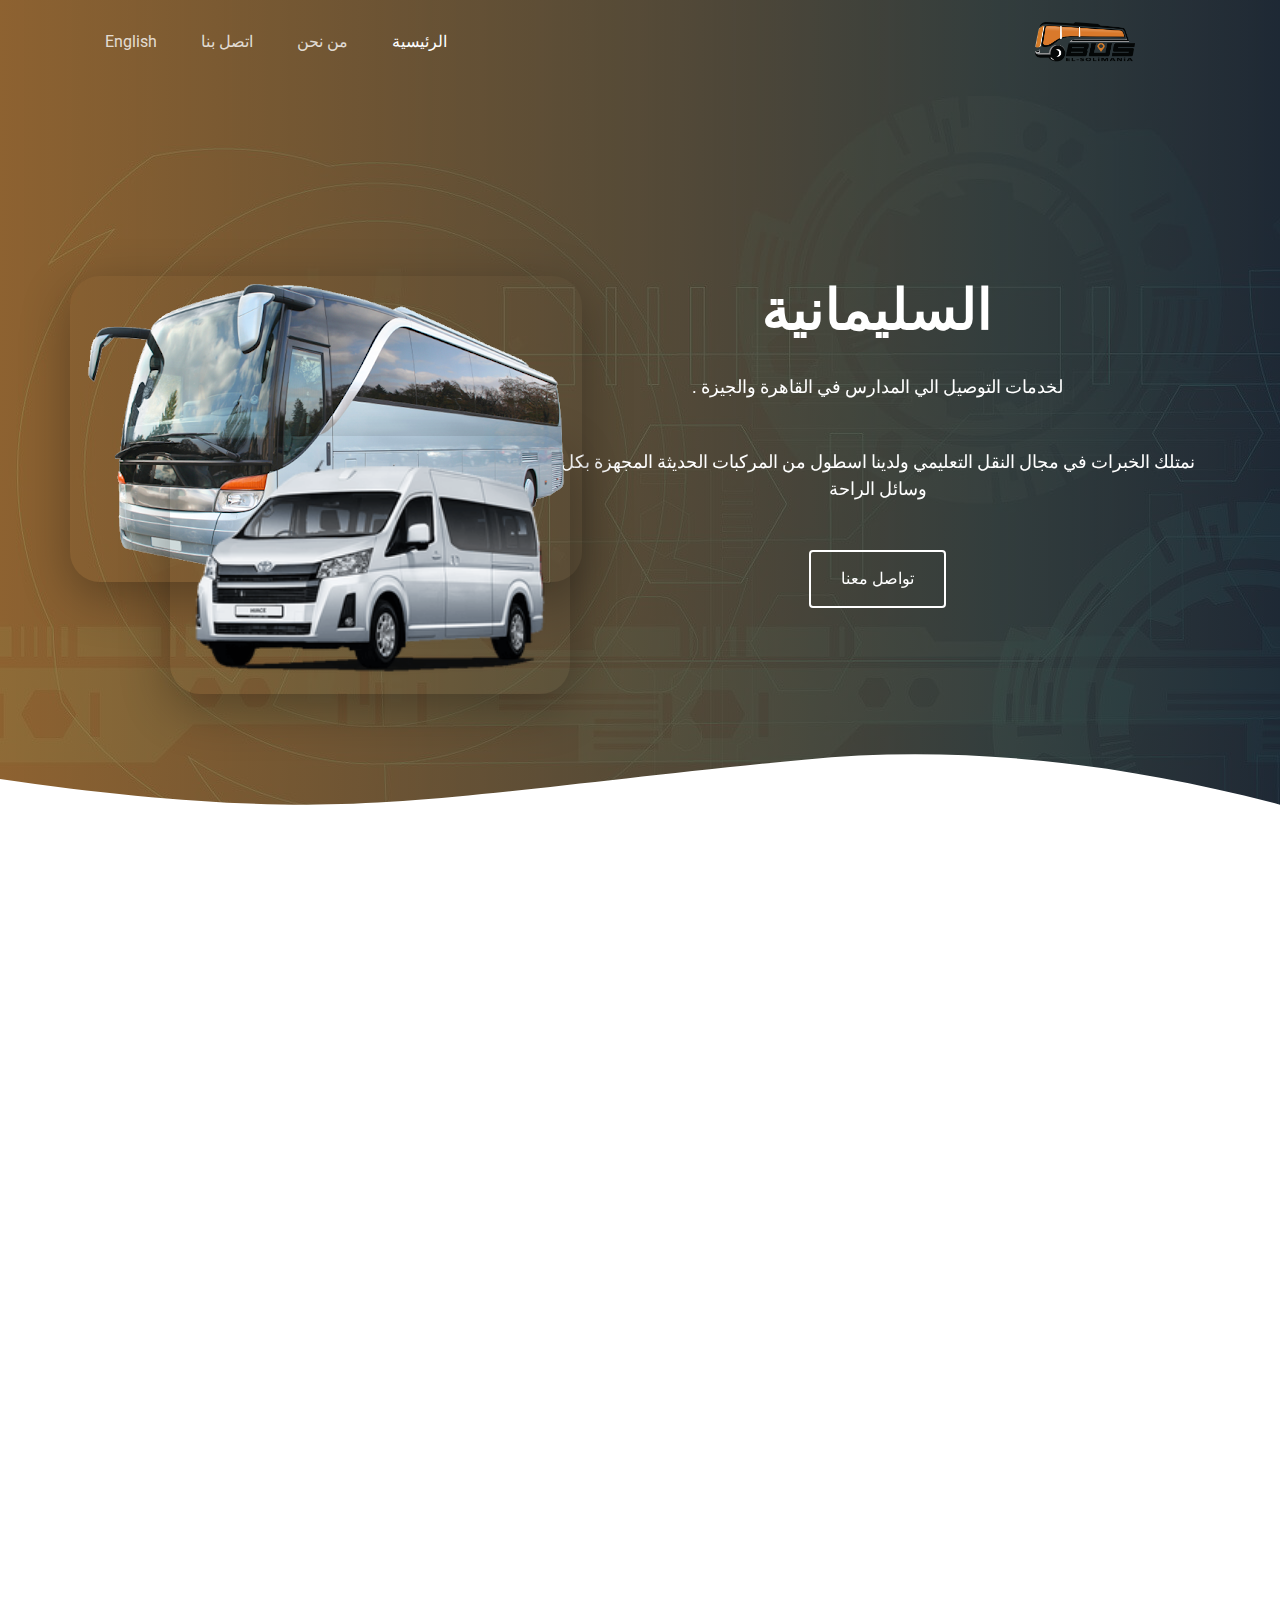
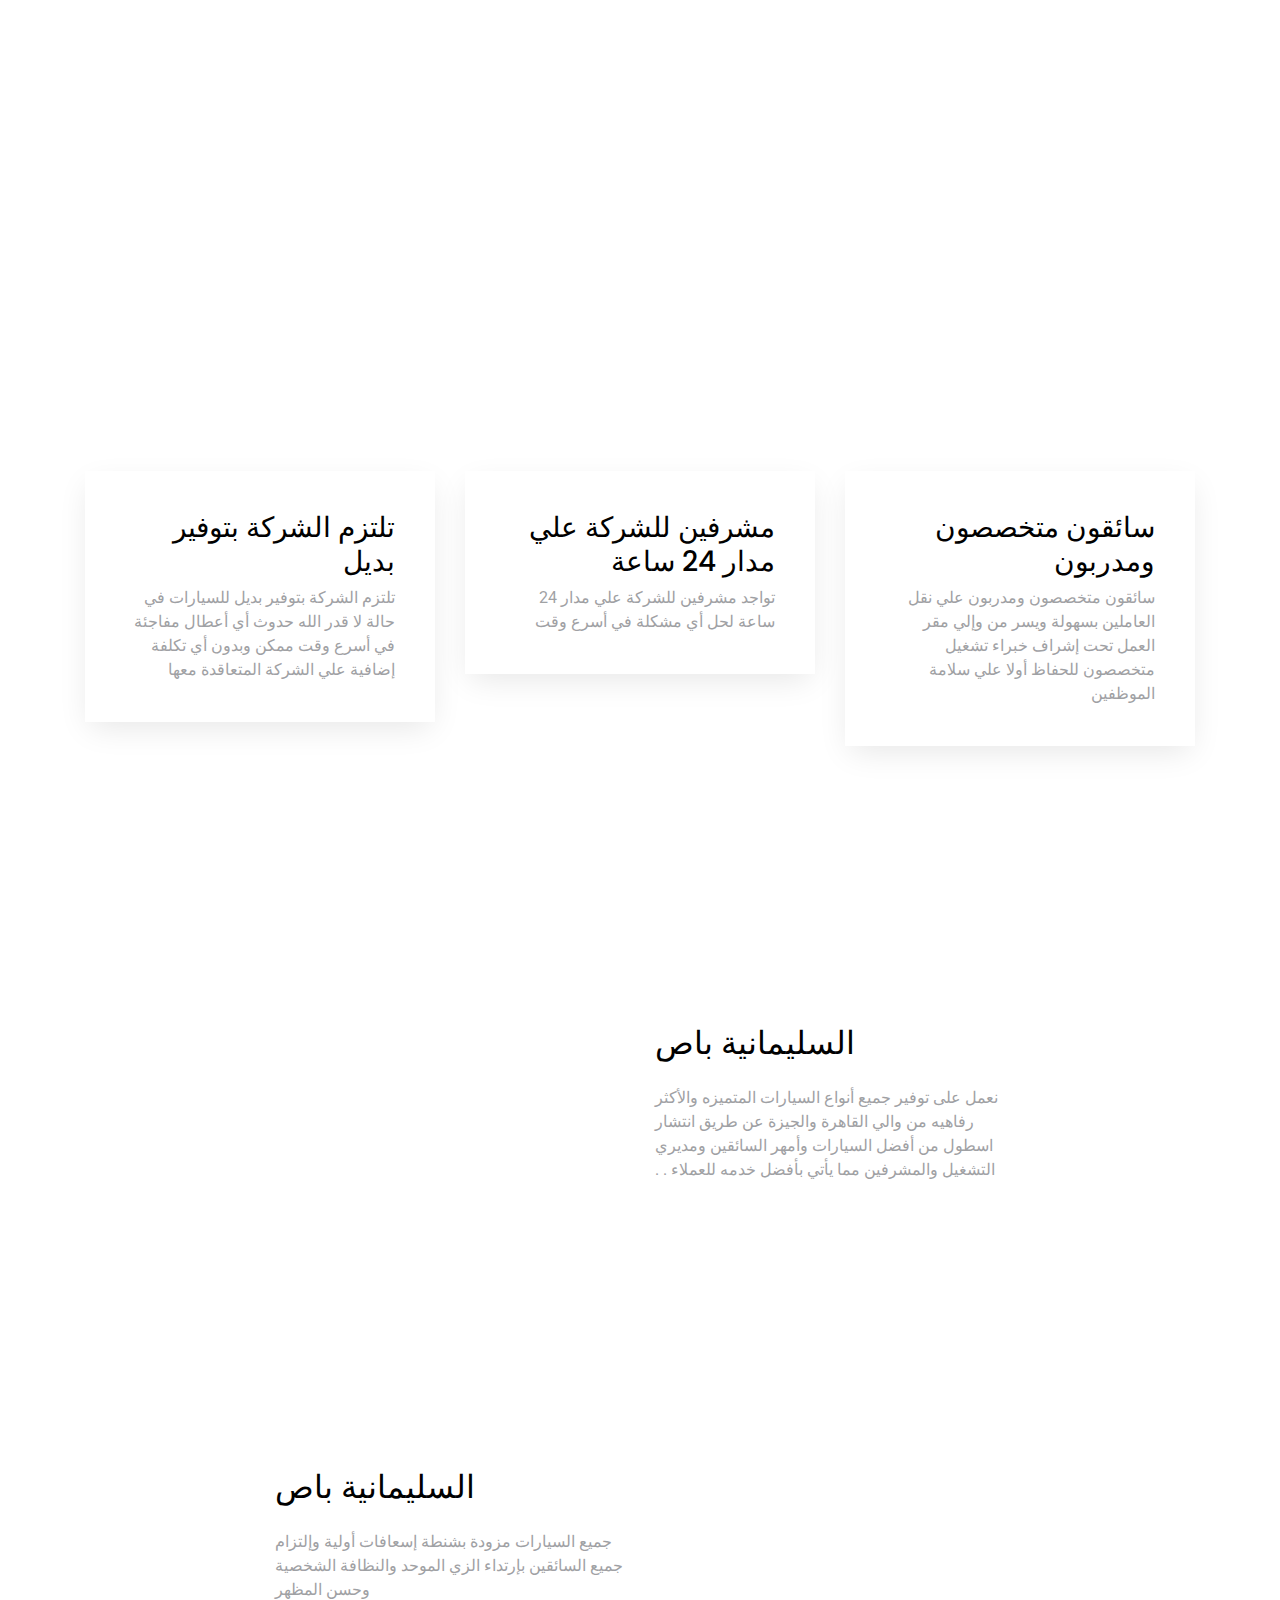
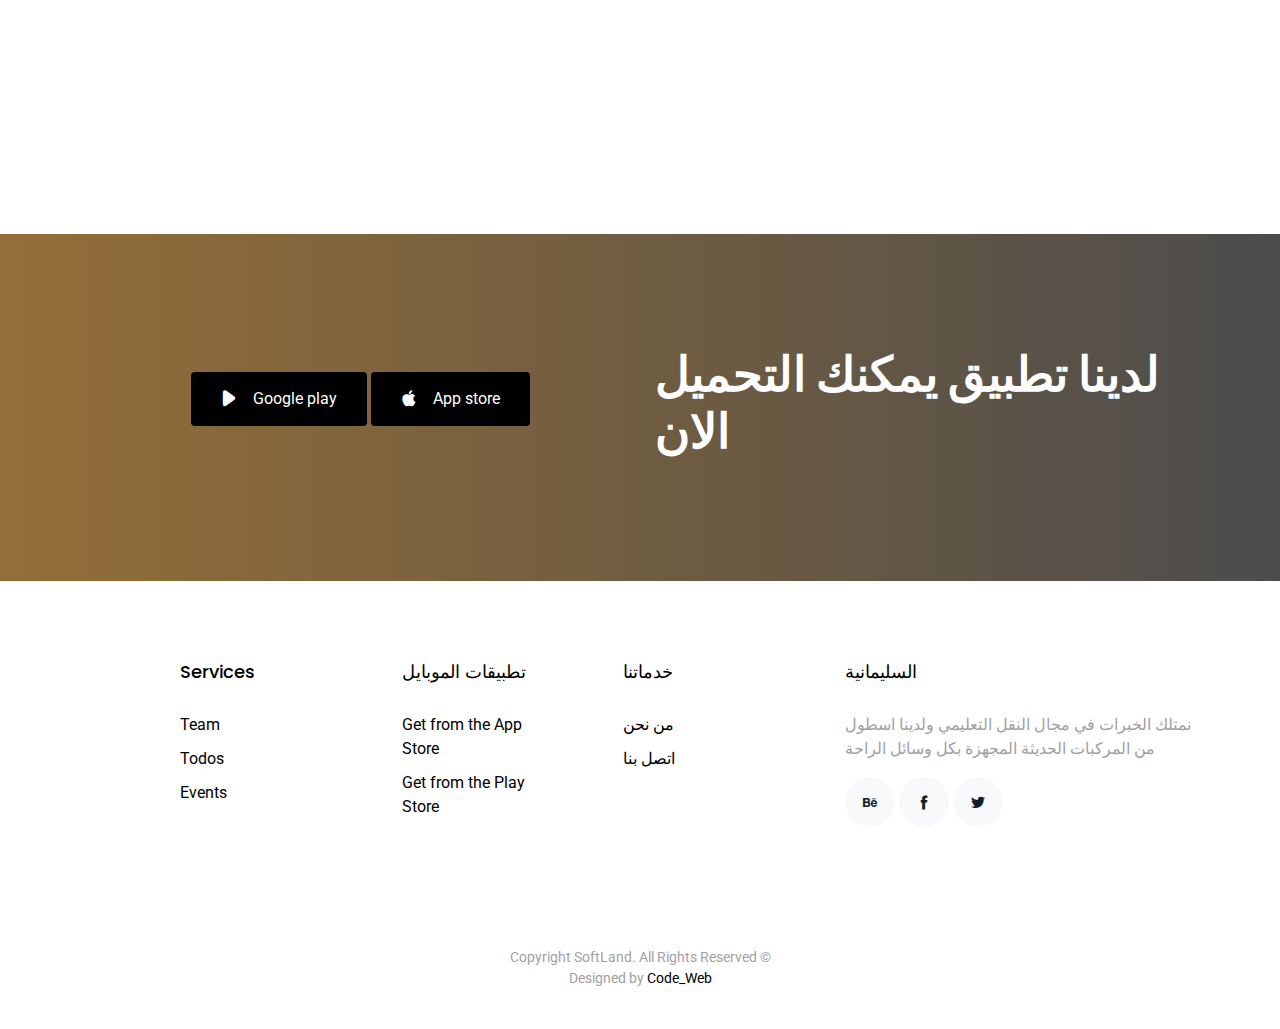
==== commit a427e910: "cnew linke" ====
--- a/index.html
+++ b/index.html
@@ -208,7 +208,7 @@
                  التشغيل والمشرفين مما يأتي بأفضل خدمه للعملاء .
 
                 .</p>
-                <p data-aos="fade-right" data-aos-delay="200" data-aos-offset="-500"><a href="https://api.whatsapp.com/send?phone=201022062385"
+                <p data-aos="fade-" data-aos-delay="200" data-aos-offset="-500"><a href="https://api.whatsapp.com/send?phone=201022062385"
                   class="btn btn-outline-black" style="background: rgb(197, 130, 28);">تواصل معنا </a></p>            </div>
             <div class="col-md-6" data-aos="fade-">
               <img src="img/person_3.jpg" alt="Image" class="img-fluid">
@@ -225,7 +225,7 @@
               <p class="mb-4"> جميع السيارات مزودة بشنطة إسعافات أولية
                 وإلتزام جميع السائقين بإرتداء الزي الموحد والنظافة الشخصية وحسن المظهر
               </p>
-                <p data-aos="fade-right" data-aos-delay="200" data-aos-offset="-500"><a href="https://api.whatsapp.com/send?phone=201022062385"
+                <p data-aos="fade-" data-aos-delay="200" data-aos-offset="-500"><a href="https://api.whatsapp.com/send?phone=201022062385"
                   class="btn btn-outline-black" style="background: rgb(223, 141, 18);">تواصل معنا </a></p>             </div>
             <div class="col-md-6" data-aos="fade-">
               <img src="img/person_2.jpg" alt="Image" class="img-fluid">
@@ -240,7 +240,8 @@
               <h2>لدينا تطبيق يمكنك التحميل  الان</h2>
             </div>
             <div class="col-md-5 text-center text-md-right">
-              <p><a href="#" class="btn"><span class="icofont-brand-apple mr-3"></span>App store</a> <a href="#"
+              <p><a href="#" class="btn"><span class="icofont-brand-apple mr-3"></span>App store</a>
+               <a href="#"
                   class="btn"><span class="icofont-ui-play mr-3"></span>Google play</a></p>
             </div>
           </div>
@@ -252,19 +253,34 @@
       <div class="container">
         <div class="row">
           <div class="col-md-4 mb-4 mb-md-0">
-            <h3>About SoftLand</h3>
-            <p>Lorem ipsum dolor sit amet, consectetur adipisicing elit. Eius ea delectus pariatur, numquam aperiam
-              dolore nam optio dolorem facilis itaque voluptatum recusandae deleniti minus animi.</p>
+            <h3>السليمانية</h3>
+            <p>نمتلك الخبرات في مجال النقل التعليمي ولدينا اسطول من المركبات الحديثة المجهزة بكل وسائل الراحة
+
+            </p>
             <p class="social">
-              <a href="#"><span class="icofont-twitter"></span></a>
-              <a href="#"><span class="icofont-facebook"></span></a>
-              <a href="#"><span class="icofont-dribbble"></span></a>
-              <a href="#"><span class="icofont-behance"></span></a>
+              <a href="https://api.whatsapp.com/send?phone=201022062385"><span class="icofont-twitter"></span></a>
+              <a href="https://www.facebook.com/schoolbus6/?_rdc=1&_rdr"><span class="icofont-facebook"></span></a>
+              <a href="https://api.whatsapp.com/send?phone=201022062385"><span class="icofont-behance"></span></a>
             </p>
           </div>
           <div class="col-md-7 ml-auto">
             <div class="row site-section pt-0">
             
+              <div class="col-md-4 mb-4 mb-md-0">
+                <h3>خدماتنا </h3>
+                <ul class="list-unstyled">
+                  <li><a href="../elsolimania/AR/features.html">من نحن </a></li>
+                  <li><a href="../elsolimania/AR/contact.html">اتصل بنا</a></li>
+                </ul>
+              </div>
+              <div class="col-md-4 mb-4 mb-md-0">
+                <h3>تطبيقات الموبايل </h3>
+                <ul class="list-unstyled">
+                  <li><a href="#">Get from the App Store</a></li>
+                  <li><a href="#">Get from the Play Store</a></li>
+                </ul>
+              </div>
+
               <div class="col-md-4 mb-4 mb-md-0">
                 <h3>Services</h3>
                 <ul class="list-unstyled">
@@ -273,16 +289,11 @@
                   <li><a href="#">Events</a></li>
                 </ul>
               </div>
-              <div class="col-md-4 mb-4 mb-md-0">
-                <h3>Downloads</h3>
-                <ul class="list-unstyled">
-                  <li><a href="#">Get from the App Store</a></li>
-                  <li><a href="#">Get from the Play Store</a></li>
-                </ul>
-              </div>
-            </div>
-          </div>
-        </div>
+            </div>
+          </div>
+        </div>
+
+        
 
         <div class="row justify-content-center text-center">
           <div class="col-md-7">
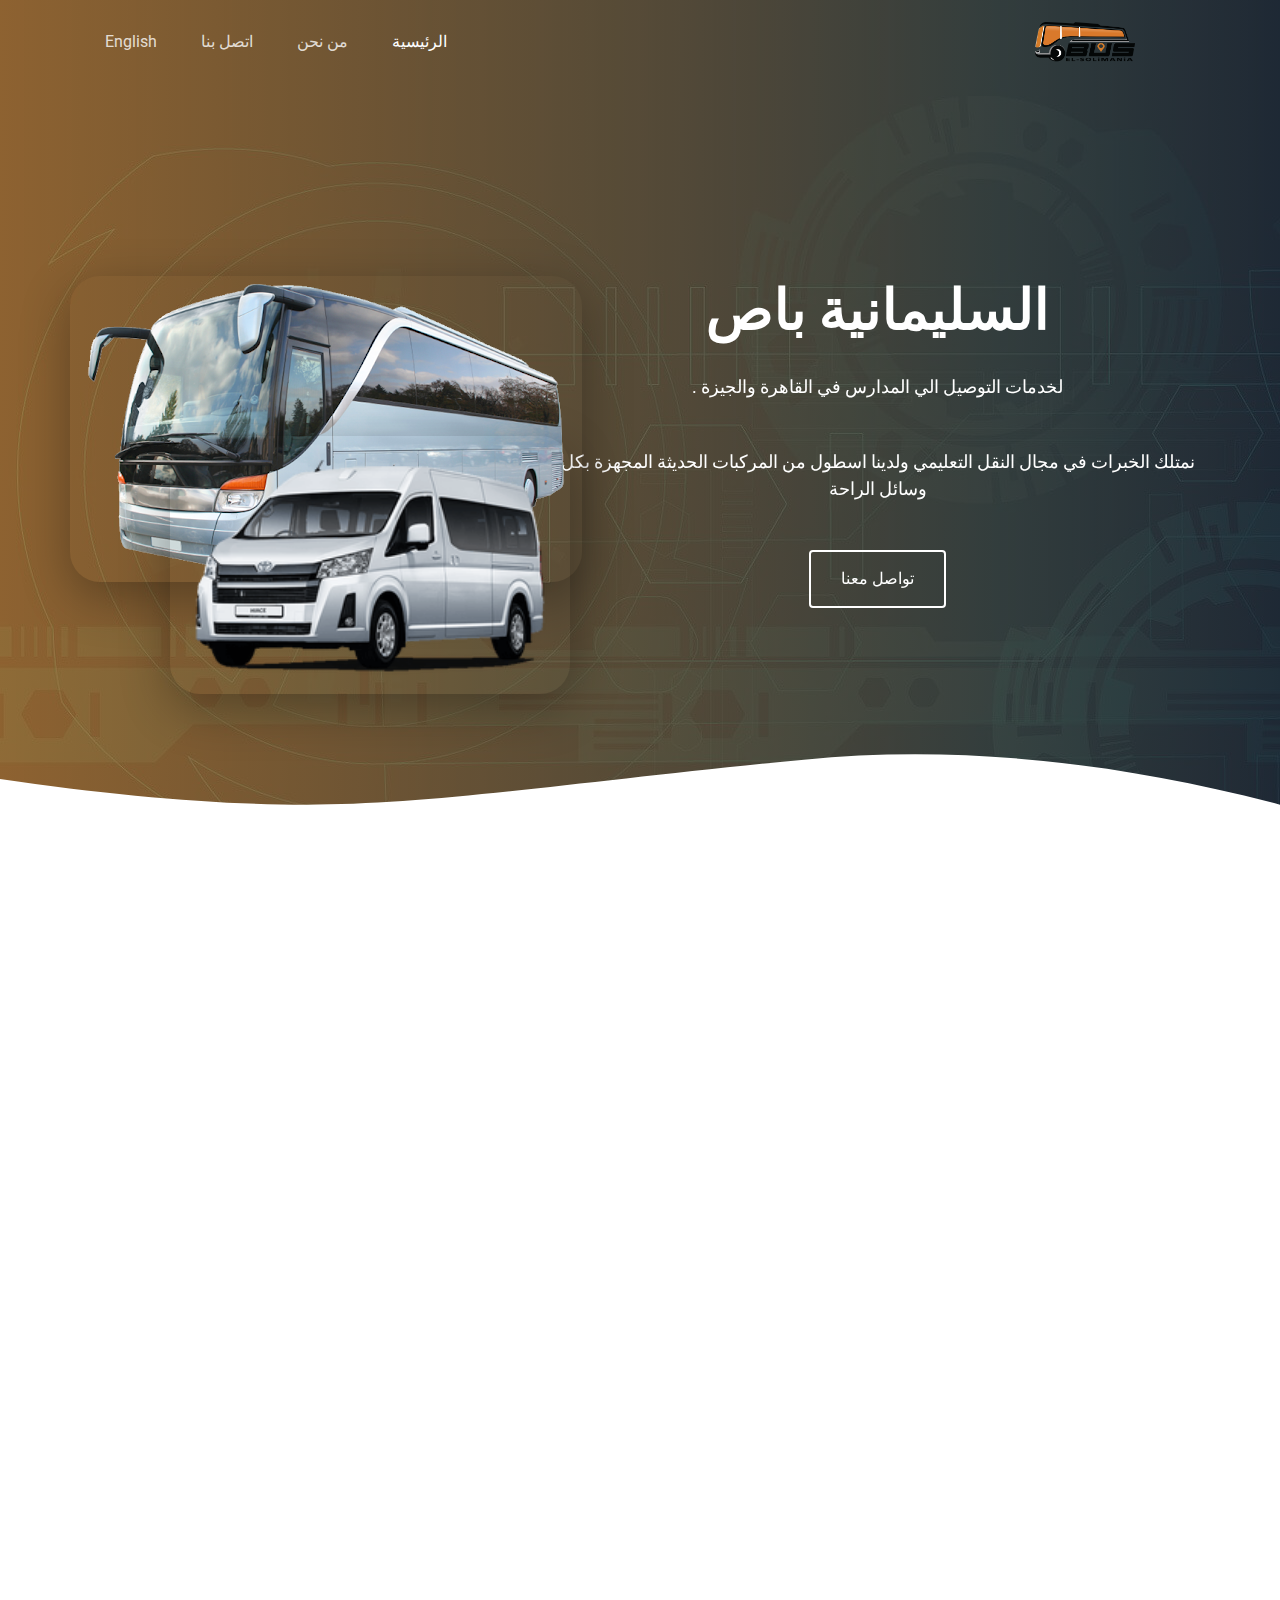
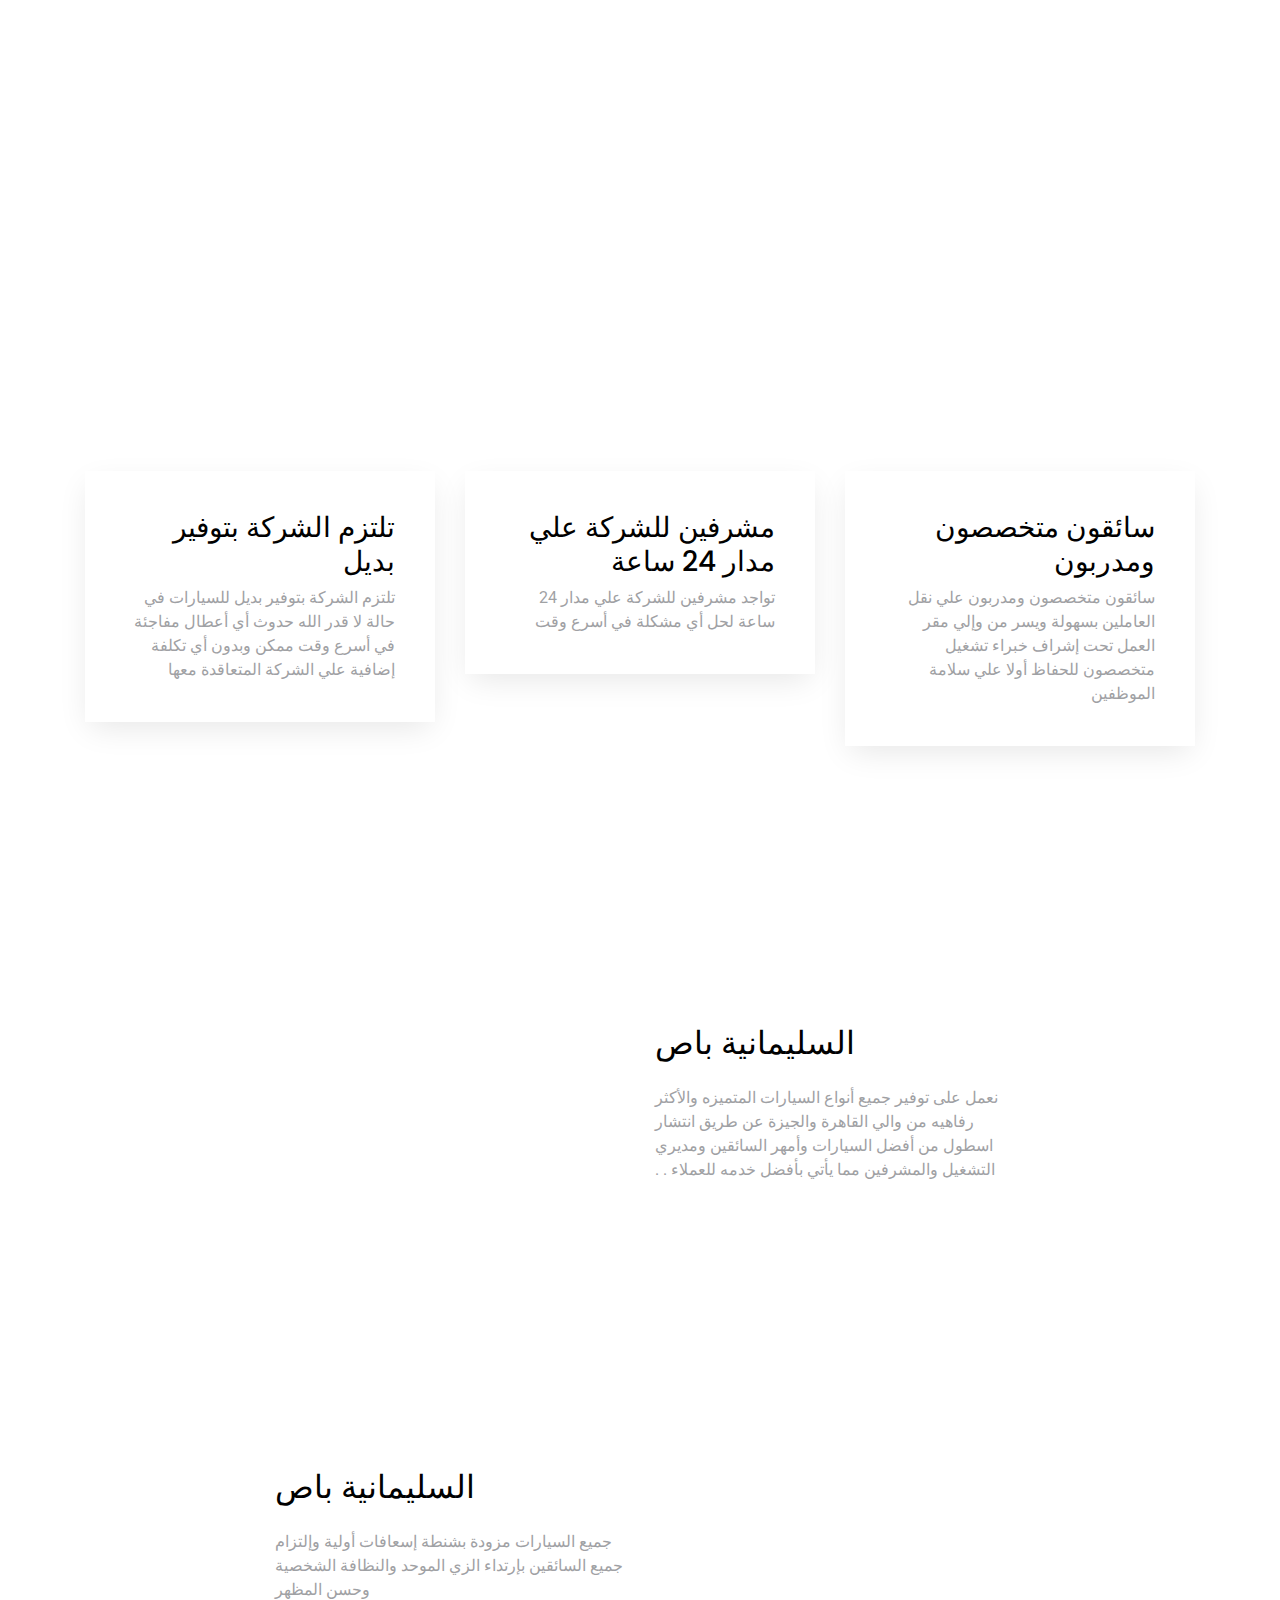
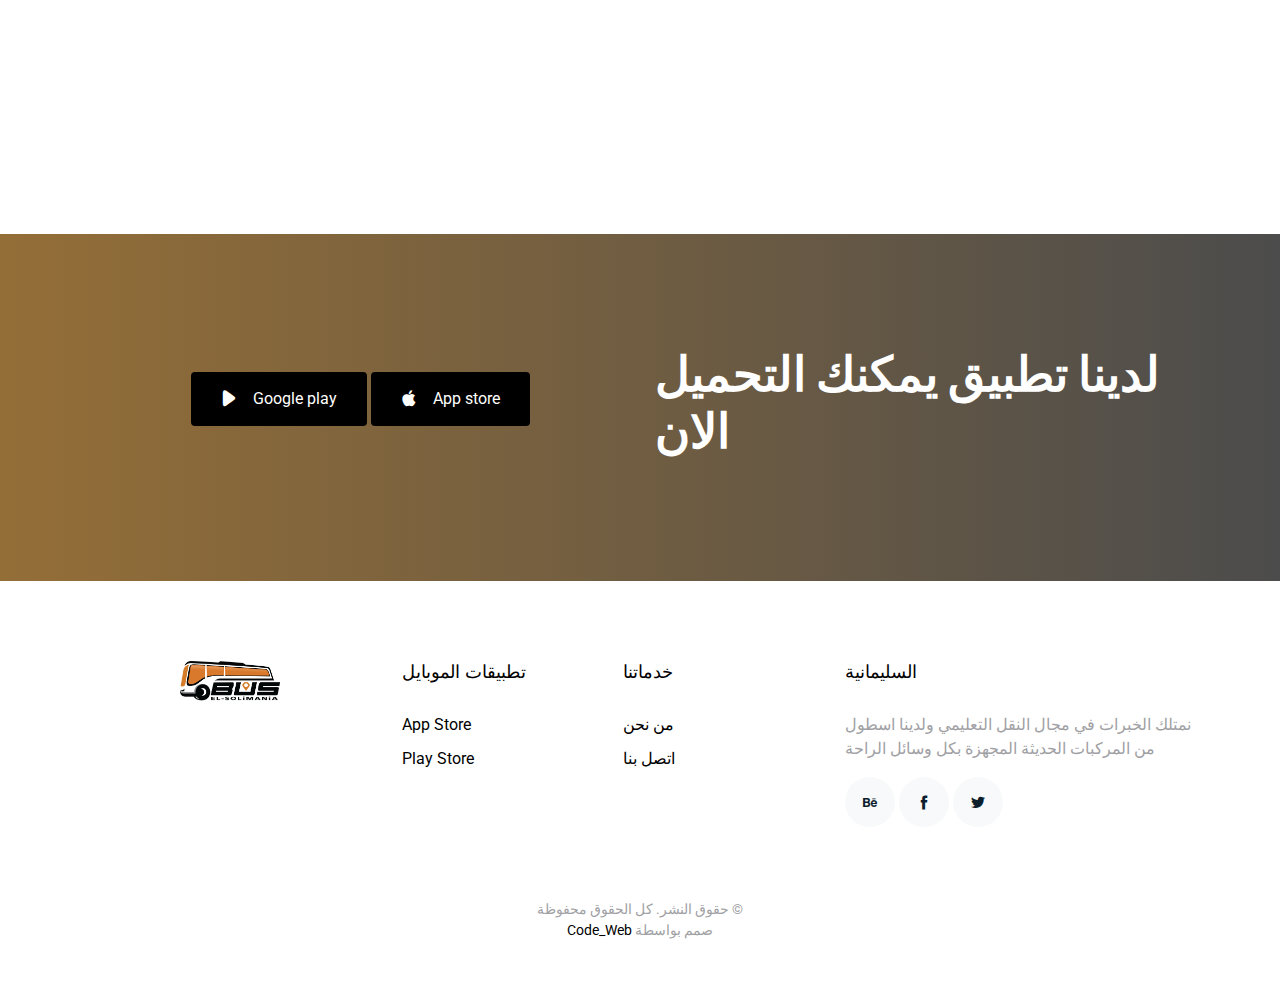
==== commit d59e41f3: "edit ccoode" ====
--- a/index.html
+++ b/index.html
@@ -52,7 +52,8 @@
         <div class="row align-items-center">
 
           <div class="col-6 col-lg-2">
-<img src="./img/logo.png" style="width: 100px;">          </div>
+             <img src="./img/logo.png" style="width: 100px;">
+            </div>
 
           <div class="col-12 col-md-10 d-none d-lg-block">
             <nav class="site-navigation position-relative text-lg-left" role="navigation">
@@ -104,7 +105,7 @@
             <div class="col-12 hero-text-image">
               <div class="row">
                 <div class="col-lg-7 text-center text-lg-Right">
-                  <h1 data-aos="fade-right">السليمانية</h1>
+                  <h1 data-aos="fade-right">السليمانية باص</h1>
                   <p class="mb-5" data-aos="fade-right" data-aos-delay="100"> لخدمات التوصيل  الي المدارس في القاهرة والجيزة .</p>
                   <p class="mb-5" data-aos="fade-right" data-aos-delay="100"> نمتلك الخبرات في مجال النقل التعليمي  ولدينا اسطول  من المركبات الحديثة المجهزة  بكل وسائل الراحة</p>
 
@@ -150,6 +151,7 @@
                 <p>بتوفير السائقين الماهرين والصيانة المستمرة تكون خدمتكم امنة تماما    </p>
               </div>
             </div>
+            
             <div class="col-md-4" data-aos="fade-up" data-aos-delay="200">
               <div class="feature-1 text-center">
                 <div class="wrap-icon icon-1">
@@ -237,7 +239,7 @@
         <div class="container">
           <div class="row align-items-center">
             <div class="col-md-6 ml-auto text-center text-md-left mb-5 mb-md-0">
-              <h2>لدينا تطبيق يمكنك التحميل  الان</h2>
+              <h2>لدينا تطبيق يمكنك التحميل  الان </h2>
             </div>
             <div class="col-md-5 text-center text-md-right">
               <p><a href="#" class="btn"><span class="icofont-brand-apple mr-3"></span>App store</a>
@@ -276,18 +278,13 @@
               <div class="col-md-4 mb-4 mb-md-0">
                 <h3>تطبيقات الموبايل </h3>
                 <ul class="list-unstyled">
-                  <li><a href="#">Get from the App Store</a></li>
-                  <li><a href="#">Get from the Play Store</a></li>
+                  <li><a href="#"> App Store</a></li>
+                  <li><a href="#"> Play Store</a></li>
                 </ul>
               </div>
 
               <div class="col-md-4 mb-4 mb-md-0">
-                <h3>Services</h3>
-                <ul class="list-unstyled">
-                  <li><a href="#">Team</a></li>
-                  <li><a href="#">Todos</a></li>
-                  <li><a href="#">Events</a></li>
-                </ul>
+                <img src="./img/logo.png" style="width: 100px;">   
               </div>
             </div>
           </div>
@@ -297,10 +294,10 @@
 
         <div class="row justify-content-center text-center">
           <div class="col-md-7">
-            <p class="copyright">&copy; Copyright SoftLand. All Rights Reserved</p>
+            <p class="copyright">&copy;  حقوق النشر. كل الحقوق محفوظة</p>
             <div class="credits">
             
-              Designed by <a href="https://cutt.us/9WnAB">Code_Web</a>
+            صمم بواسطة <a href="https://cutt.us/9WnAB">Code_Web</a>
             </div>
           </div>
         </div>
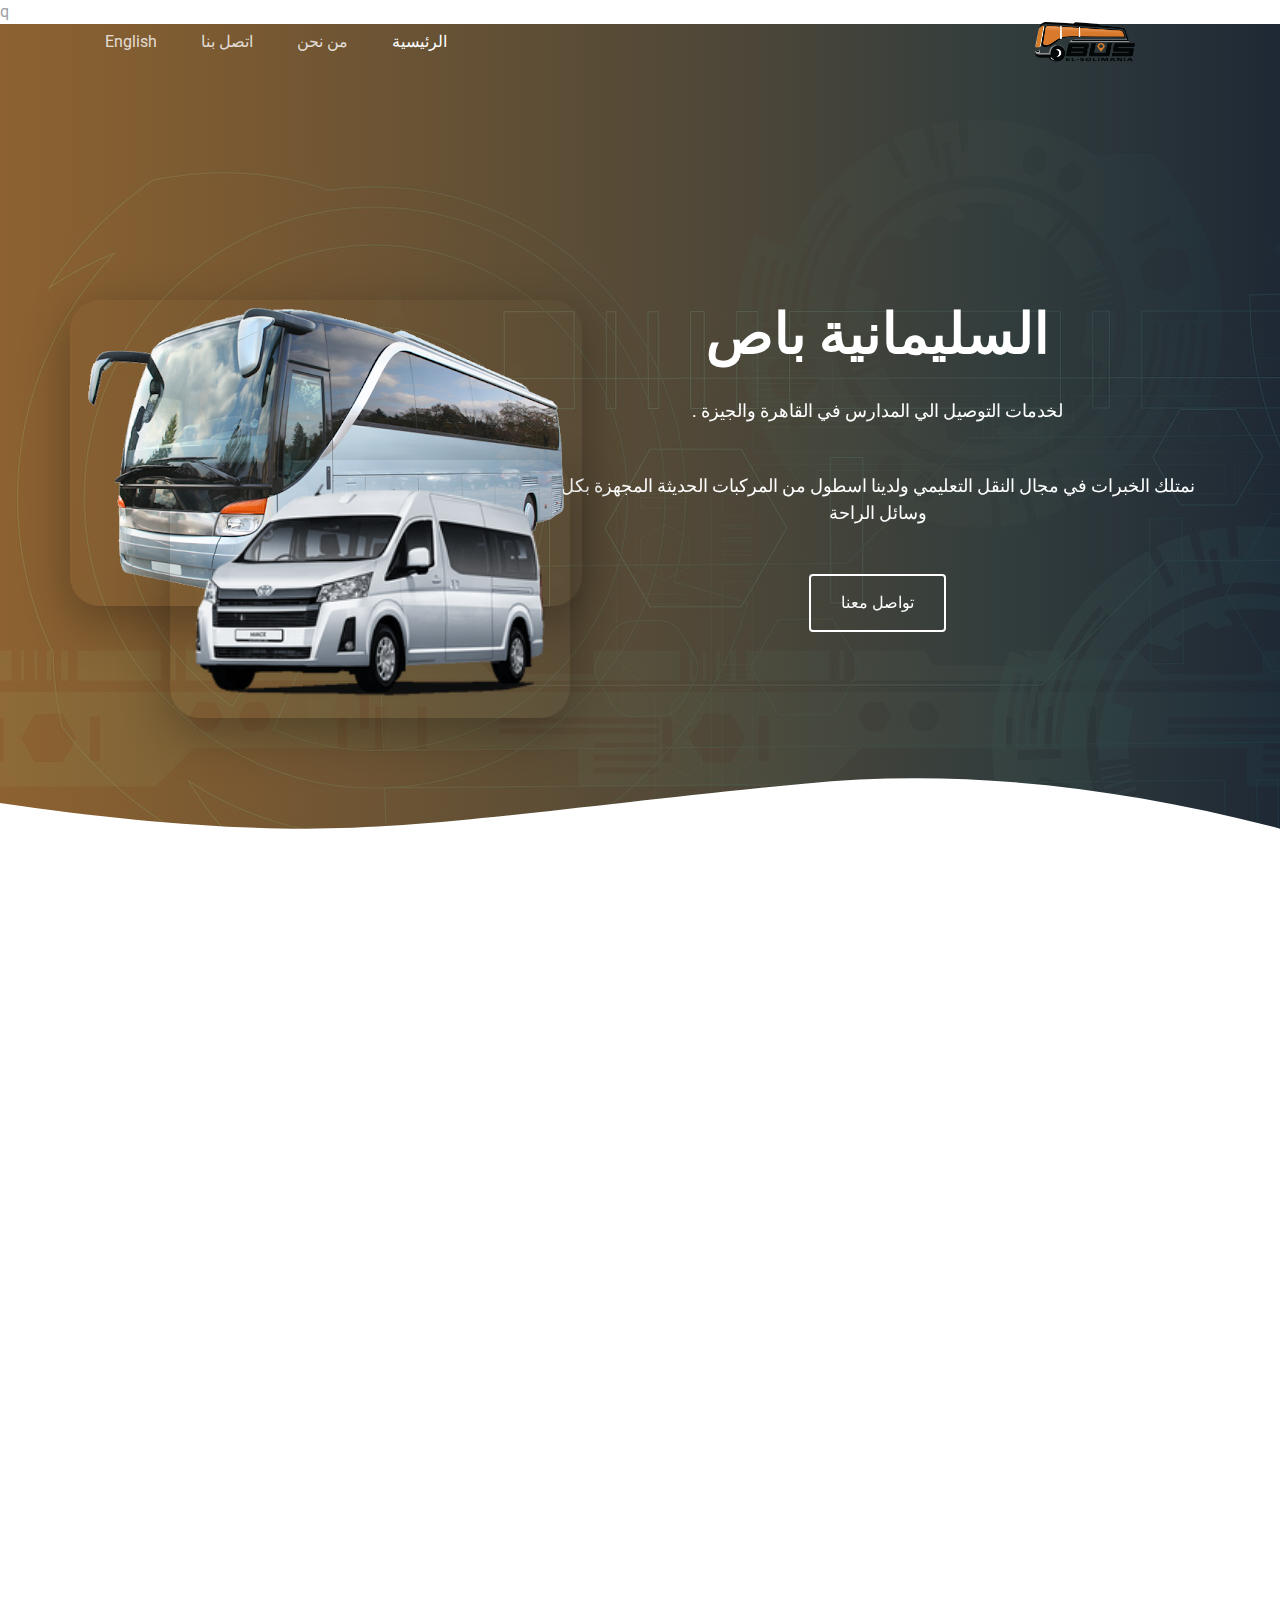
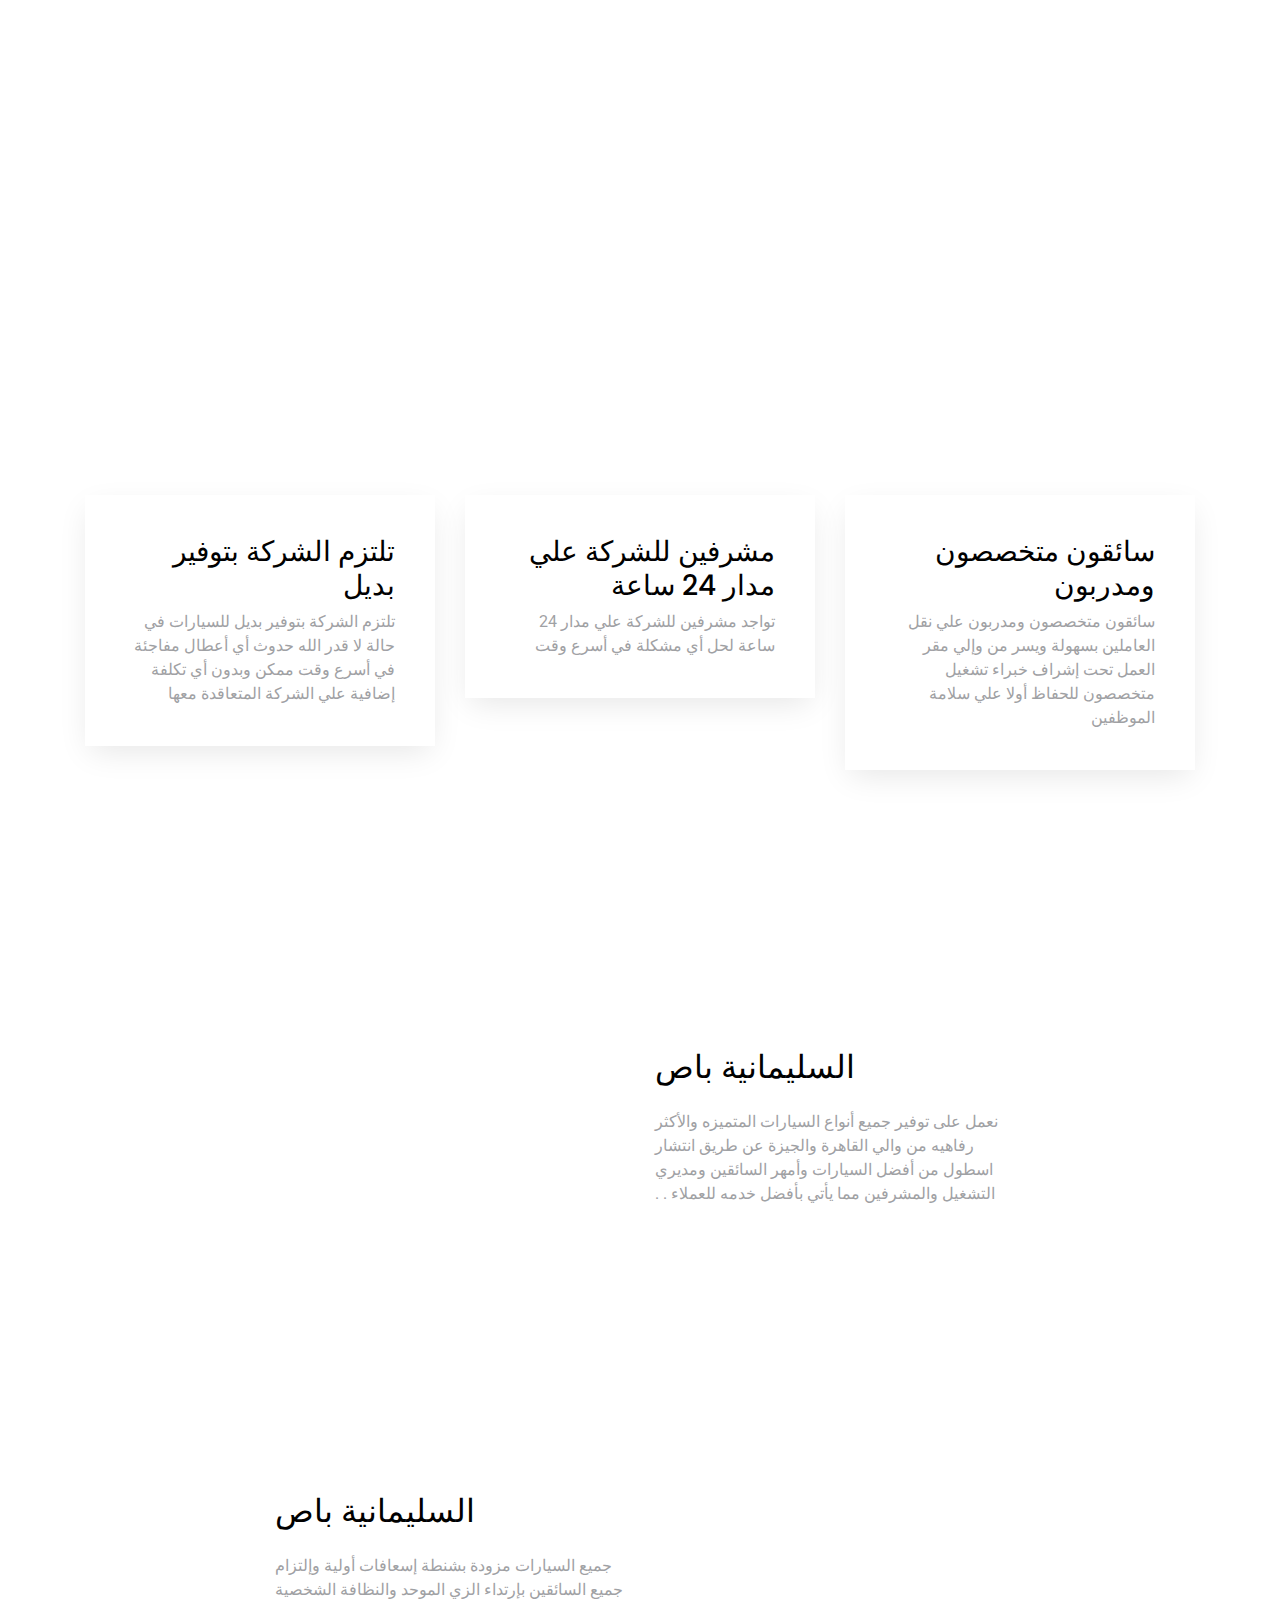
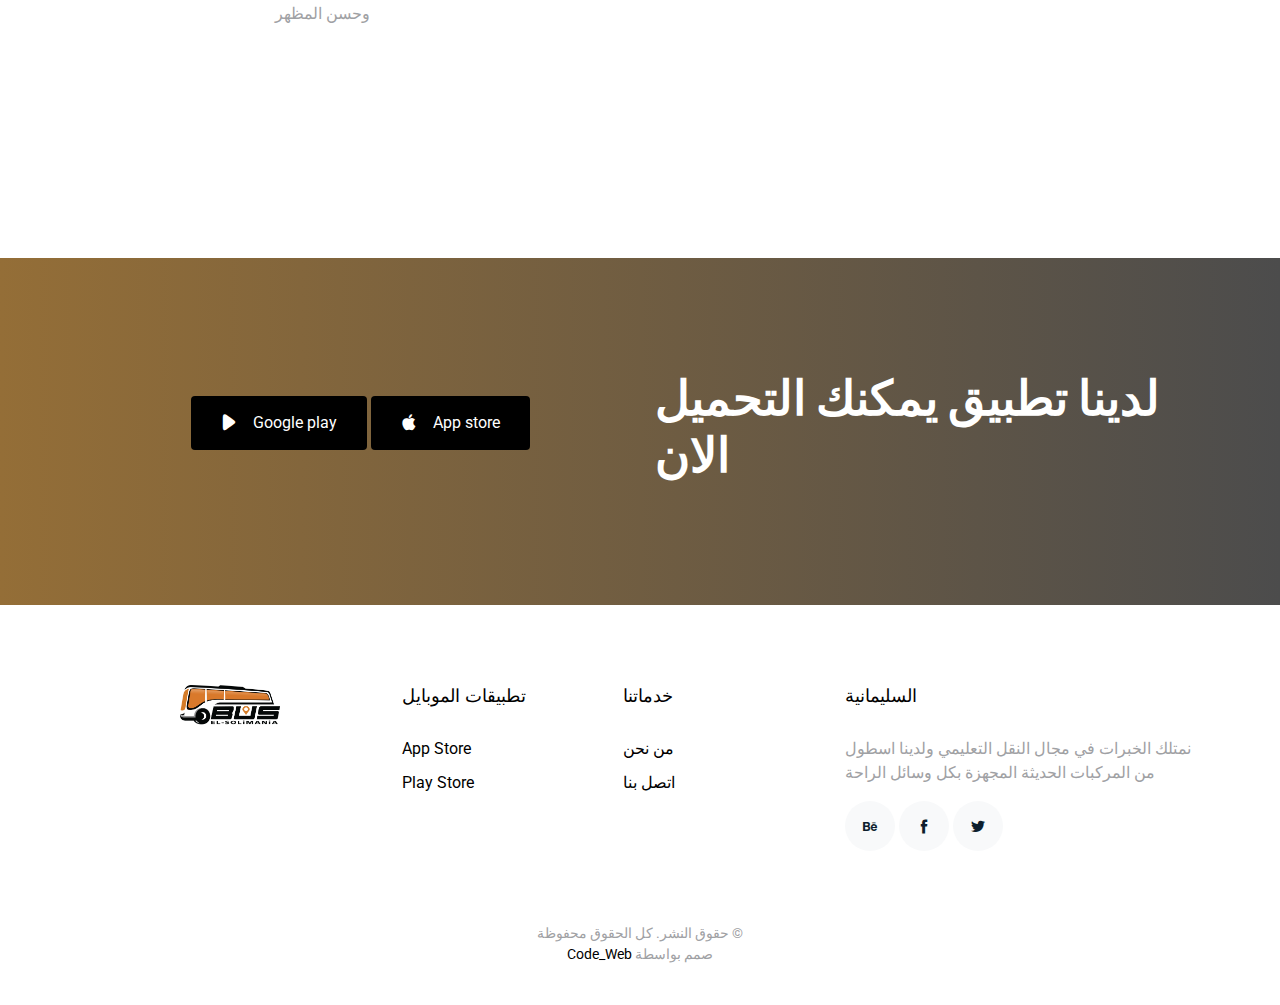
==== commit e0236b20: "ad new code contact" ====
--- a/index.html
+++ b/index.html
@@ -9,8 +9,8 @@
   <meta content="" name="description">
 
   <!-- Favicons -->
-  <link href="img/favicon.png" rel="icon">
-  <link href="img/apple-touch-icon.png" rel="apple-touch-icon">
+  <link href="" rel="icon">
+  <link href="" rel="apple-touch-icon">
 
   <!-- Google Fonts -->
   <link href="https://fonts.googleapis.com/css?family=Poppins:300,400,700|Roboto:300,400,700&display=swap"
@@ -52,7 +52,7 @@
         <div class="row align-items-center">
 
           <div class="col-6 col-lg-2">
-             <img src="./img/logo.png" style="width: 100px;">
+           <a href="index.html"> <img src="./img/logo.png" style="width: 100px;"></a>
             </div>
 
           <div class="col-12 col-md-10 d-none d-lg-block">
@@ -62,7 +62,7 @@
                 <li class="active"><a href="index.html" class="nav-link">الرئيسية</a></li>
                 <li><a href="../elsolimania/AR/features.html" class="nav-link">من نحن</a></li>
 
-                <li><a href="../elsolimania/AR/contact.html" class="nav-link">اتصل بنا</a></li>
+                <li><a href="../elsolimania/AR/contact.php" class="nav-link">اتصل بنا</a></li>
                 <li><a href="EN/index.html" class="nav-link">English</a></li>
 
               </ul>
@@ -83,7 +83,7 @@
     </header>
 
 
-    <main id="main">
+    <main id="main">    q
       <div class="hero-section">
         <div class="wave">
 
@@ -272,7 +272,7 @@
                 <h3>خدماتنا </h3>
                 <ul class="list-unstyled">
                   <li><a href="../elsolimania/AR/features.html">من نحن </a></li>
-                  <li><a href="../elsolimania/AR/contact.html">اتصل بنا</a></li>
+                  <li><a href="../elsolimania/AR/contact.php">اتصل بنا</a></li>
                 </ul>
               </div>
               <div class="col-md-4 mb-4 mb-md-0">
@@ -284,7 +284,7 @@
               </div>
 
               <div class="col-md-4 mb-4 mb-md-0">
-                <img src="./img/logo.png" style="width: 100px;">   
+                <a href="index.html"> <img src="./img/logo.png" style="width: 100px;">  </a> 
               </div>
             </div>
           </div>
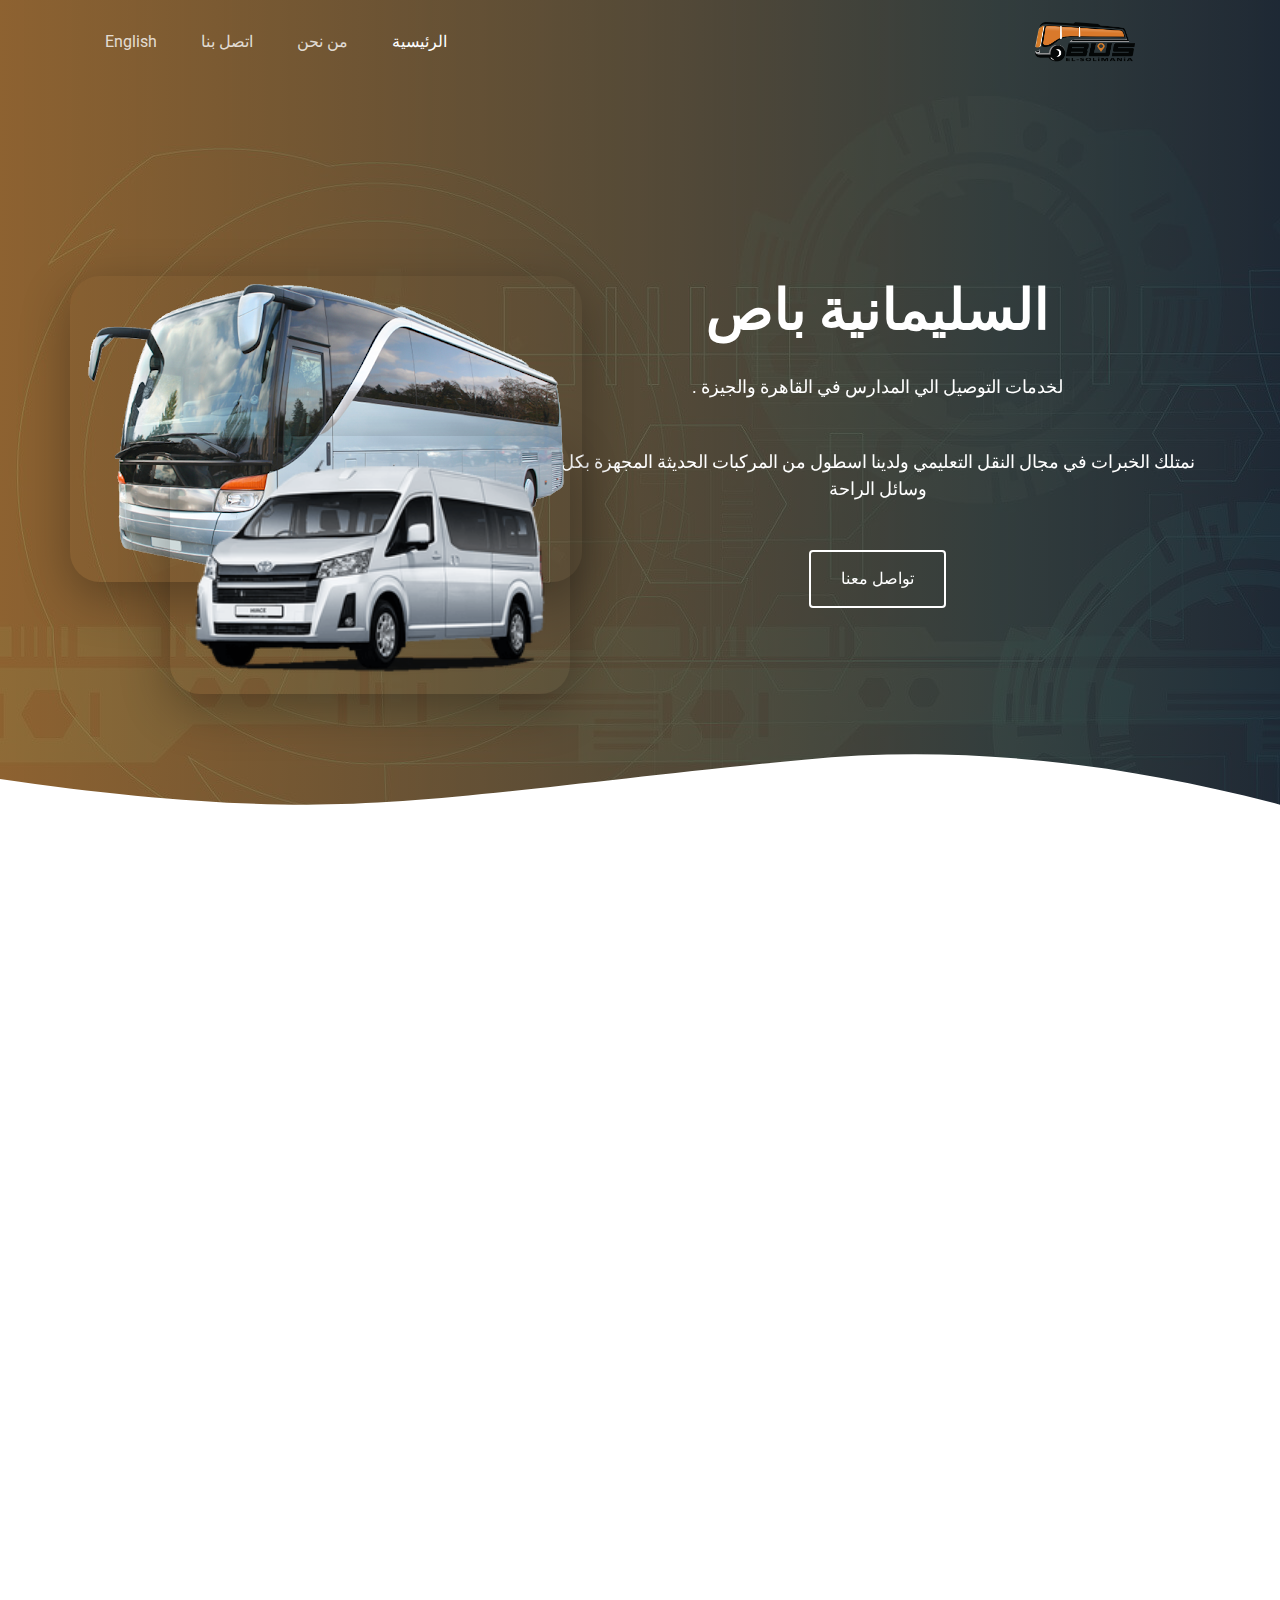
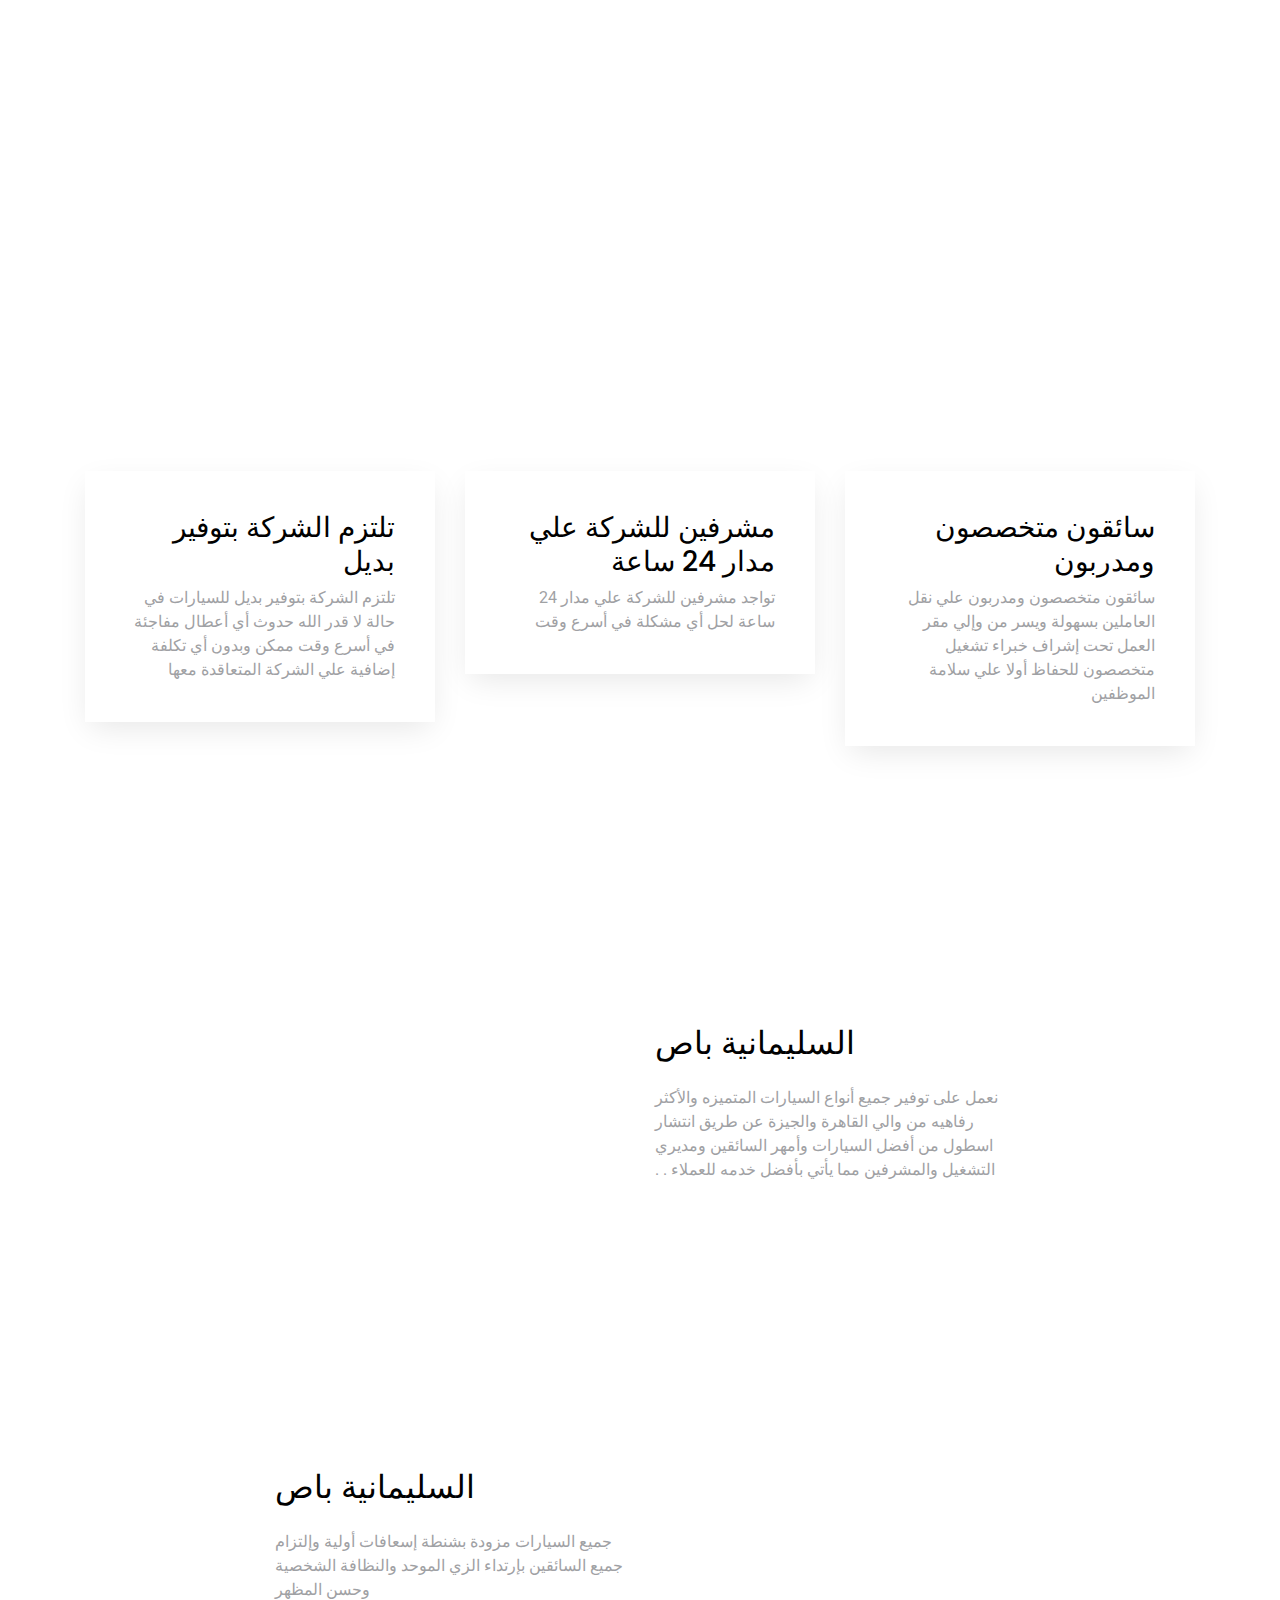
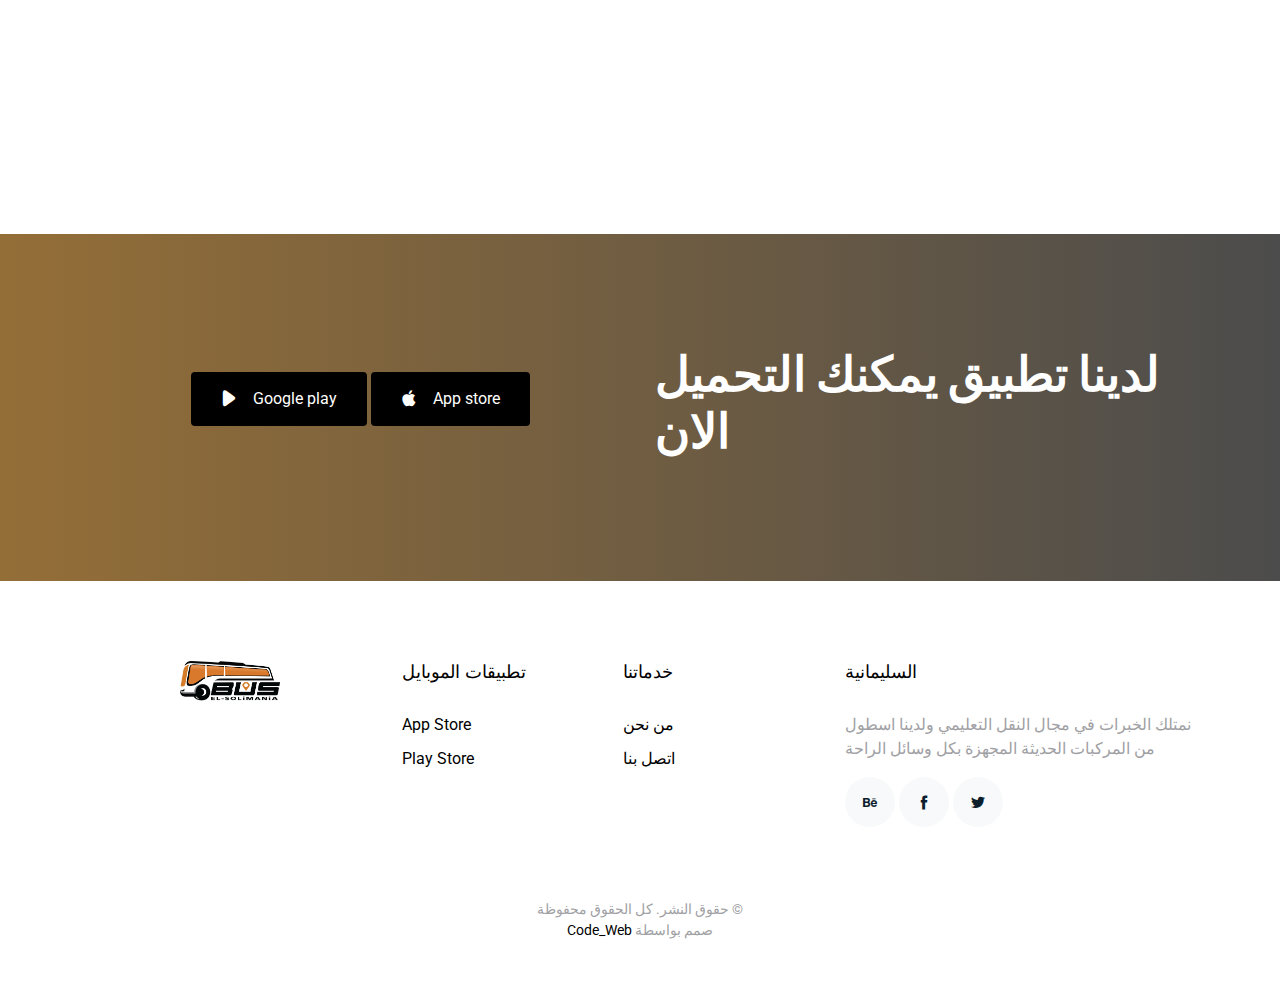
==== commit fdc7cd3a: "edd" ====
--- a/index.html
+++ b/index.html
@@ -83,7 +83,7 @@
     </header>
 
 
-    <main id="main">    q
+    <main id="main">    
       <div class="hero-section">
         <div class="wave">
 
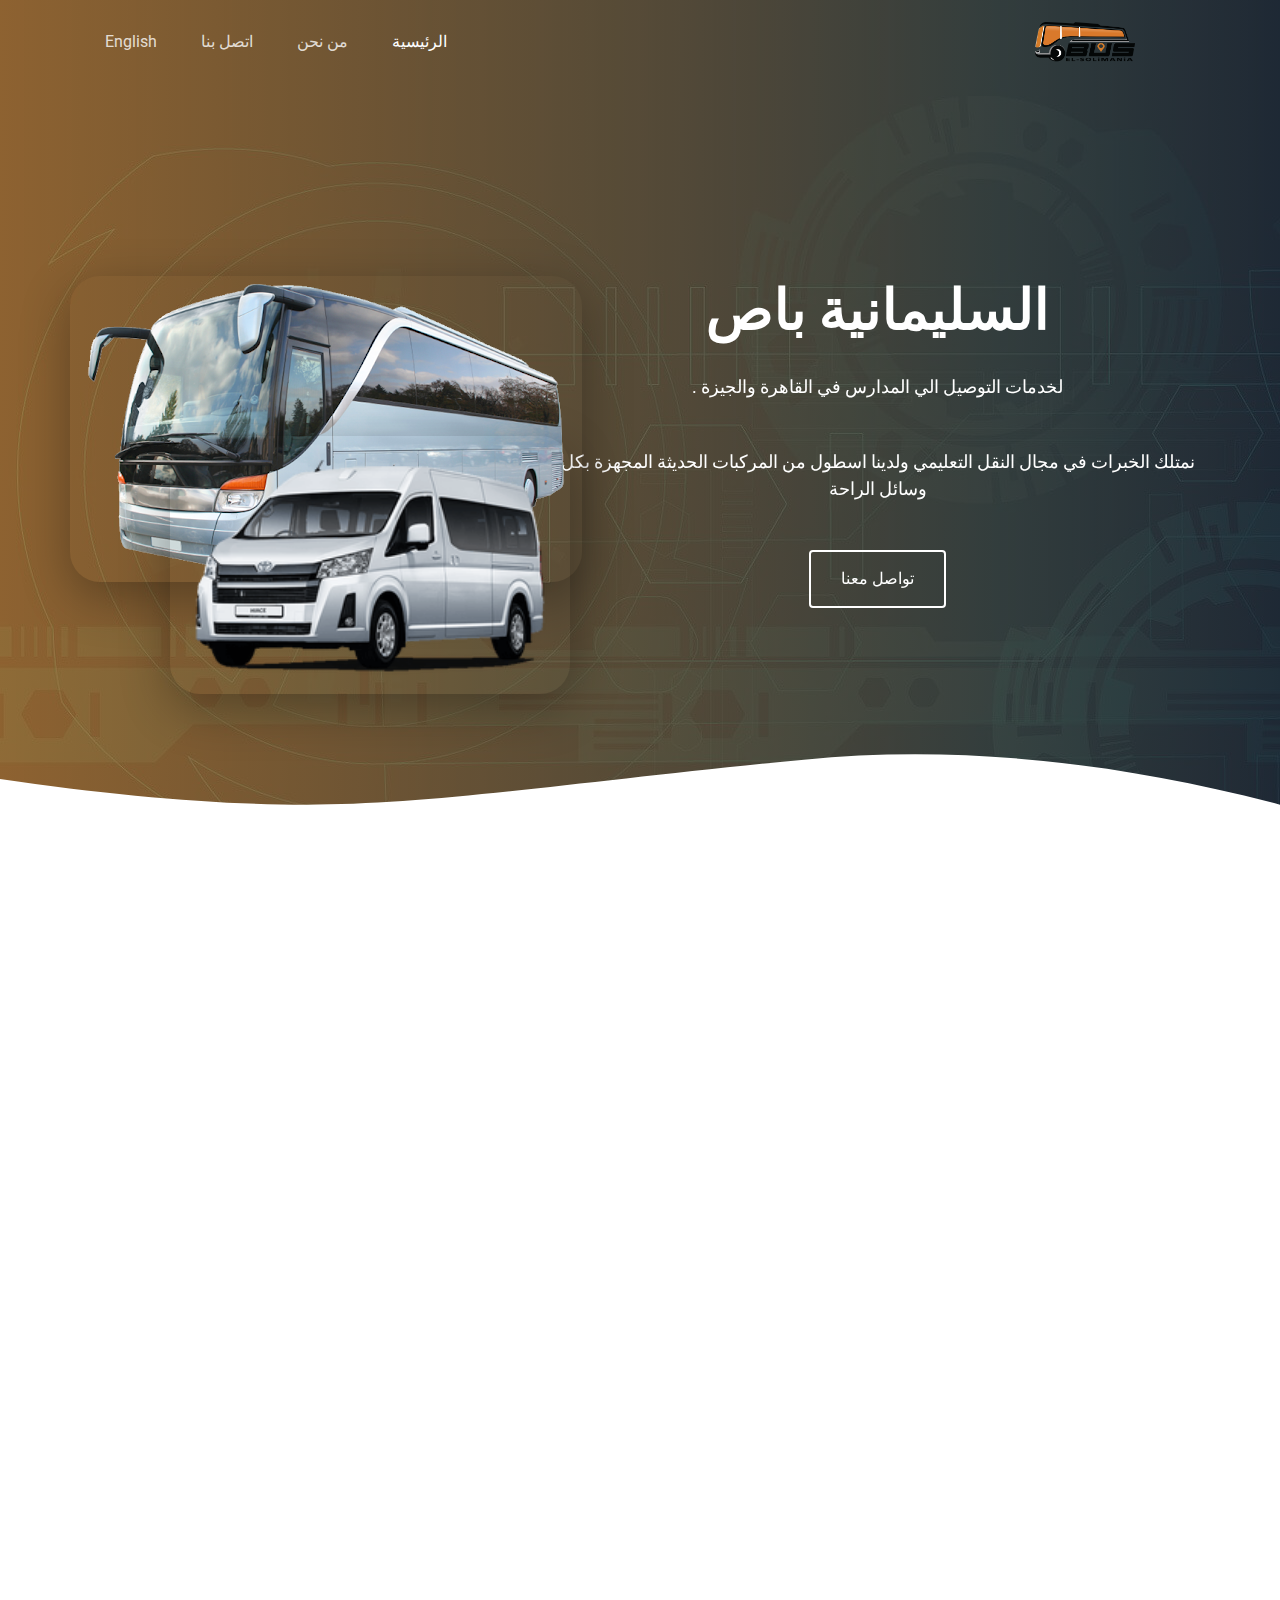
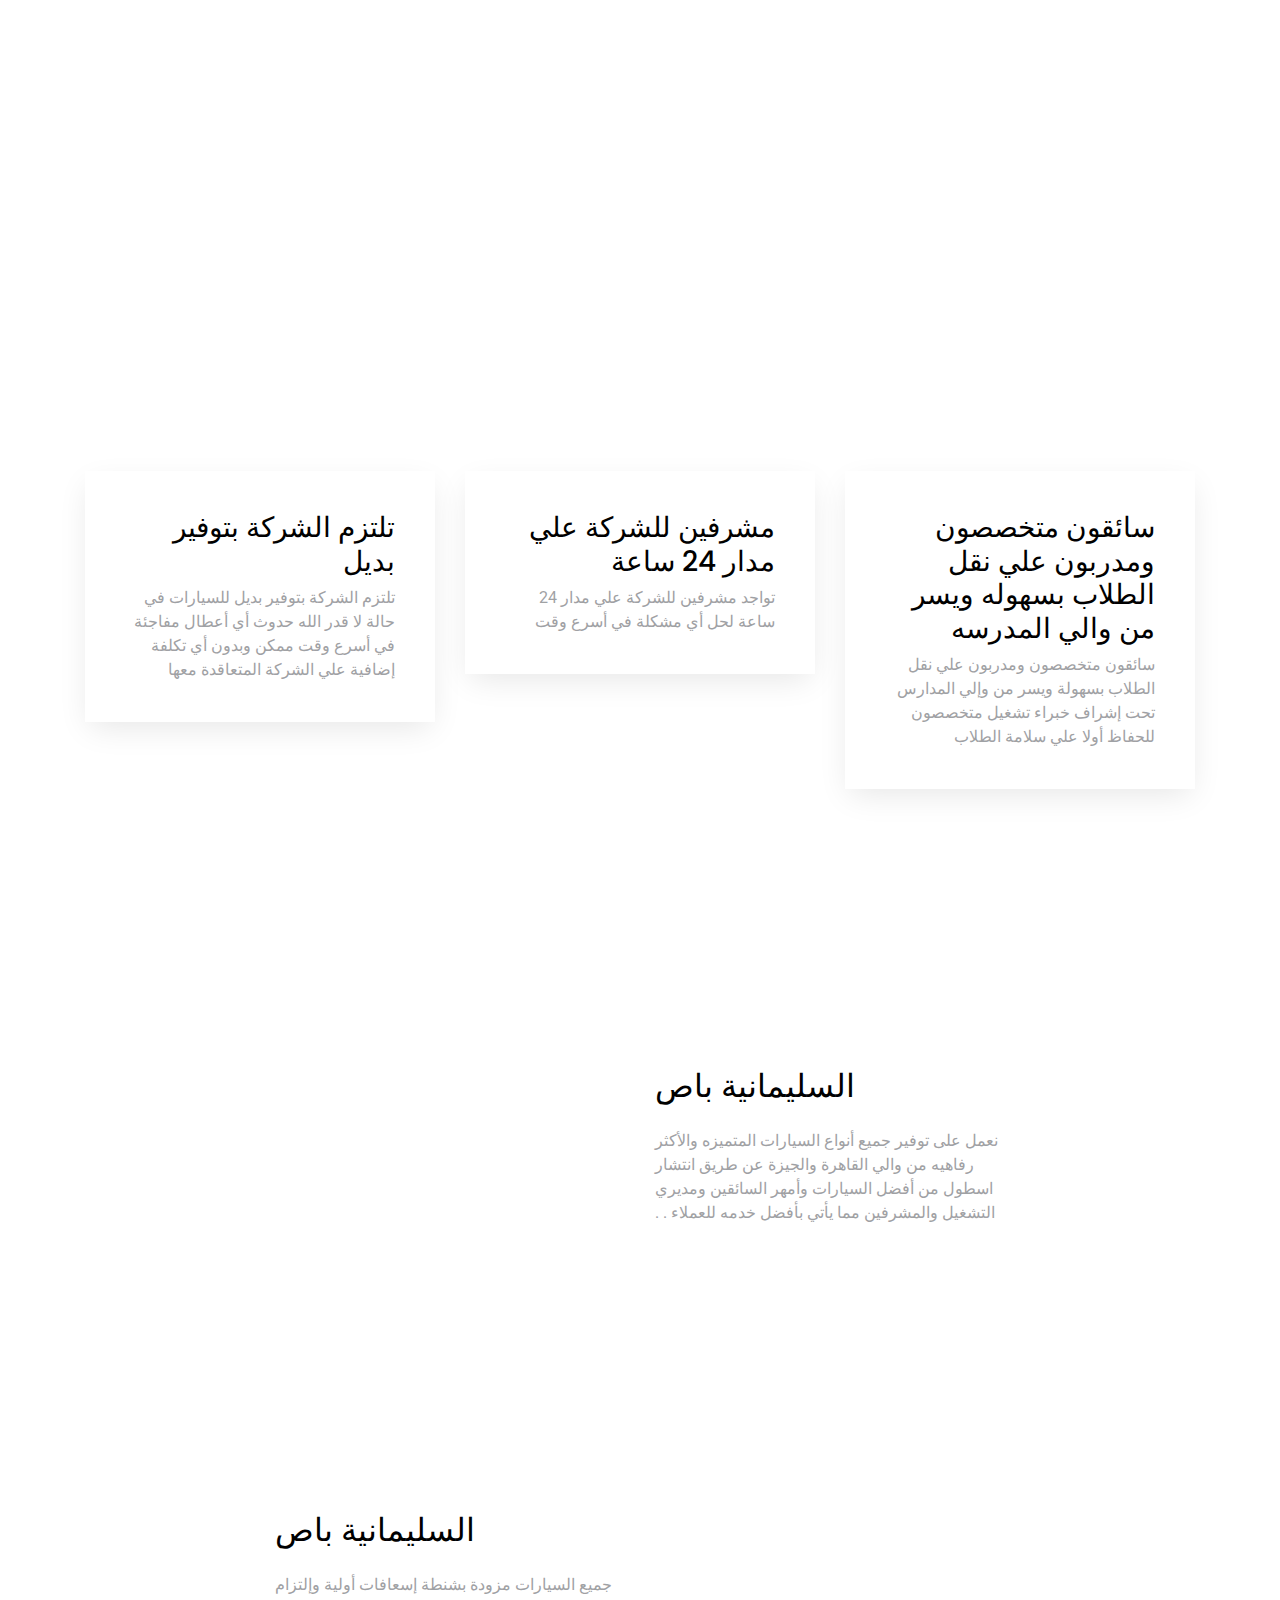
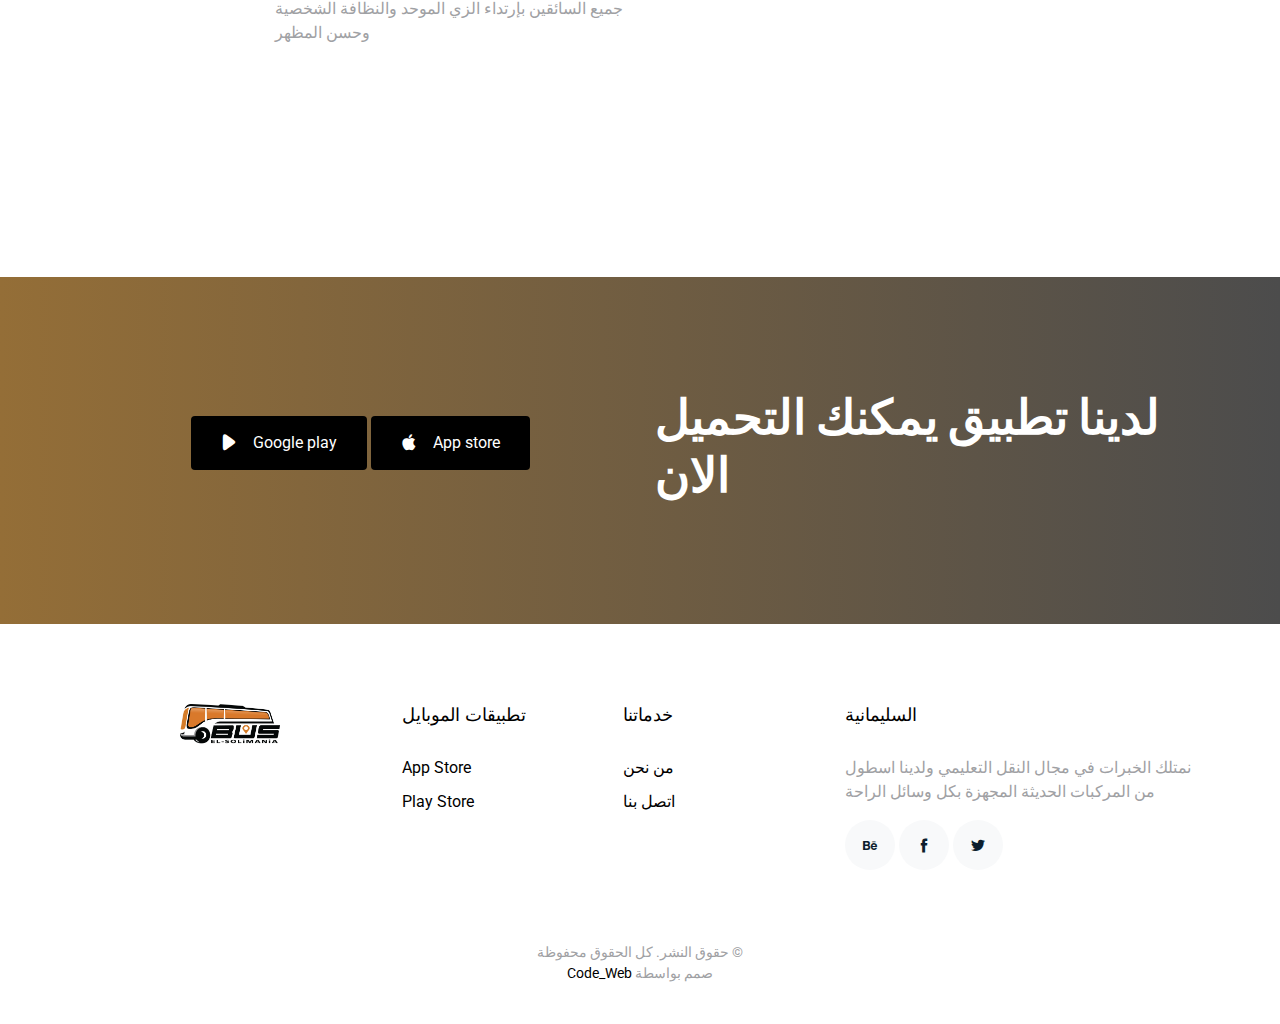
==== commit 02f30cb3: "edite my code" ====
--- a/index.html
+++ b/index.html
@@ -60,9 +60,9 @@
 
               <ul class="site-menu main-menu js-clone-nav mr-auto d-none d-lg-block">
                 <li class="active"><a href="index.html" class="nav-link">الرئيسية</a></li>
-                <li><a href="../elsolimania/AR/features.html" class="nav-link">من نحن</a></li>
-
-                <li><a href="../elsolimania/AR/contact.php" class="nav-link">اتصل بنا</a></li>
+                <li><a href="./AR/features.html" class="nav-link">من نحن</a></li>
+
+                <li><a href="./AR/contact.php" class="nav-link">اتصل بنا</a></li>
                 <li><a href="EN/index.html" class="nav-link">English</a></li>
 
               </ul>
@@ -81,7 +81,6 @@
       </div>
 
     </header>
-
 
     <main id="main">    
       <div class="hero-section">
@@ -97,7 +96,6 @@
               </g>
             </g>
           </svg>
-
         </div>
 
         <div class="container">
@@ -147,6 +145,7 @@
                 <div class="wrap-icon icon-1">
                   <span class="icon la la-toggle-off"></span>
                 </div>
+                
                 <h3 class="mb-3">الامان التام </h3>
                 <p>بتوفير السائقين الماهرين والصيانة المستمرة تكون خدمتكم امنة تماما    </p>
               </div>
@@ -177,16 +176,18 @@
           <div class="row text-right">
             <div class="col-md-4 ">
               <div class="step">
-                <h3> سائقون متخصصون ومدربون </h3>
-                <p>سائقون متخصصون ومدربون علي نقل العاملين بسهولة ويسر من وإلي مقر العمل تحت إشراف خبراء تشغيل متخصصون للحفاظ أولا علي سلامة الموظفين                </p>
-              </div>
-            </div>
+                <h3>  سائقون متخصصون ومدربون علي نقل الطلاب بسهوله ويسر من والي المدرسه  </h3>
+                <p>سائقون متخصصون ومدربون علي نقل الطلاب  بسهولة ويسر من وإلي  المدارس  تحت إشراف خبراء تشغيل متخصصون للحفاظ أولا علي سلامة الطلاب                 </p>
+              </div>
+            </div>
+
             <div class="col-md-4 ">
               <div class="step">
                 <h3>مشرفين للشركة علي مدار 24 ساعة</h3>
                 <p>تواجد مشرفين للشركة علي مدار 24 ساعة لحل أي مشكلة في أسرع وقت  </p>
               </div>
             </div>
+
             <div class="col-md-4 " >
               <div class="step">
                 <h3>تلتزم الشركة بتوفير بديل </h3>
@@ -197,6 +198,7 @@
             </div>
           </div>
         </div>
+
       </div> <!-- .site-section -->
 
       <div class="site-section pb-0">
@@ -217,9 +219,11 @@
             </div>
           </div>
         </div>
+
       </div> <!-- .site-section -->
 
       <div class="site-section">
+
         <div class="container">
           <div class="row align-items-center">
             <div class="col-md-4 ml-auto order-2">
@@ -256,14 +260,16 @@
         <div class="row">
           <div class="col-md-4 mb-4 mb-md-0">
             <h3>السليمانية</h3>
-            <p>نمتلك الخبرات في مجال النقل التعليمي ولدينا اسطول من المركبات الحديثة المجهزة بكل وسائل الراحة
-
+
+            <p>  نمتلك الخبرات في مجال النقل التعليمي ولدينا اسطول من المركبات الحديثة المجهزة بكل وسائل الراحة
             </p>
+
             <p class="social">
               <a href="https://api.whatsapp.com/send?phone=201022062385"><span class="icofont-twitter"></span></a>
               <a href="https://www.facebook.com/schoolbus6/?_rdc=1&_rdr"><span class="icofont-facebook"></span></a>
               <a href="https://api.whatsapp.com/send?phone=201022062385"><span class="icofont-behance"></span></a>
             </p>
+
           </div>
           <div class="col-md-7 ml-auto">
             <div class="row site-section pt-0">
@@ -271,10 +277,11 @@
               <div class="col-md-4 mb-4 mb-md-0">
                 <h3>خدماتنا </h3>
                 <ul class="list-unstyled">
-                  <li><a href="../elsolimania/AR/features.html">من نحن </a></li>
-                  <li><a href="../elsolimania/AR/contact.php">اتصل بنا</a></li>
+                  <li><a href="./AR/features.html">من نحن </a></li>
+                  <li><a href="./AR/contact.php">اتصل بنا</a></li>
                 </ul>
               </div>
+
               <div class="col-md-4 mb-4 mb-md-0">
                 <h3>تطبيقات الموبايل </h3>
                 <ul class="list-unstyled">
@@ -290,8 +297,7 @@
           </div>
         </div>
 
-        
-
+      
         <div class="row justify-content-center text-center">
           <div class="col-md-7">
             <p class="copyright">&copy;  حقوق النشر. كل الحقوق محفوظة</p>
@@ -309,14 +315,15 @@
   <a href="#" class="back-to-top"><i class="icofont-simple-up"></i></a>
 
   <!-- Vendor JS Files -->
-  <script src="vendor/jquery/jquery.min.js"></script>
-  <script src="vendor/jquery/jquery-migrate.min.js"></script>
-  <script src="vendor/bootstrap/js/bootstrap.min.js"></script>
-  <script src="vendor/easing/easing.min.js"></script>
-  <script src="vendor/php-email-form/validate.js"></script>
-  <script src="vendor/sticky/sticky.js"></script>
-  <script src="vendor/aos/aos.js"></script>
-  <script src="vendor/owlcarousel/owl.carousel.min.js"></script>
+  
+    <script src="vendor/jquery/jquery.min.js"></script>
+    <script src="vendor/jquery/jquery-migrate.min.js"></script>
+    <script src="vendor/bootstrap/js/bootstrap.min.js"></script>
+    <script src="vendor/easing/easing.min.js"></script>
+    <script src="vendor/php-email-form/validate.js"></script>
+    <script src="vendor/sticky/sticky.js"></script>
+    <script src="vendor/aos/aos.js"></script>
+    <script src="vendor/owlcarousel/owl.carousel.min.js"></script>
 
   <!-- Template Main JS File -->
   <script src="js/main.js"></script>
